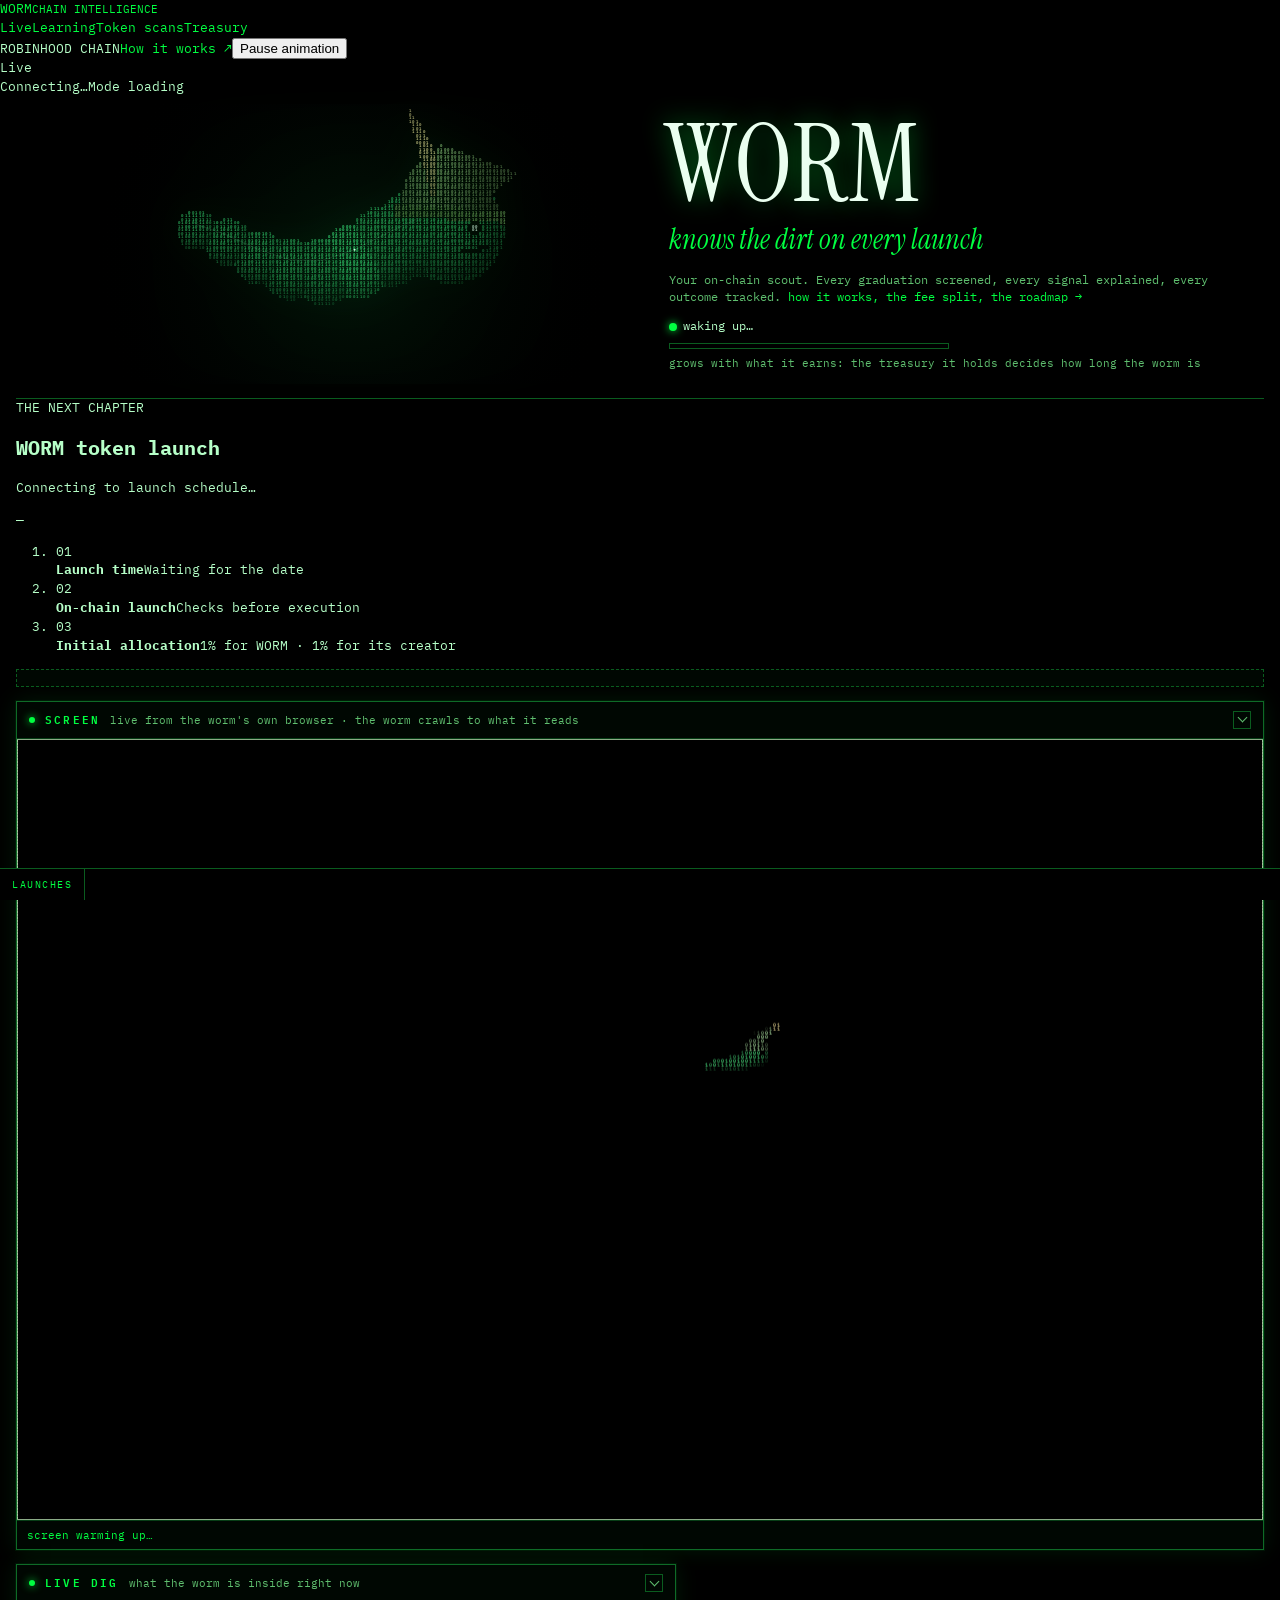
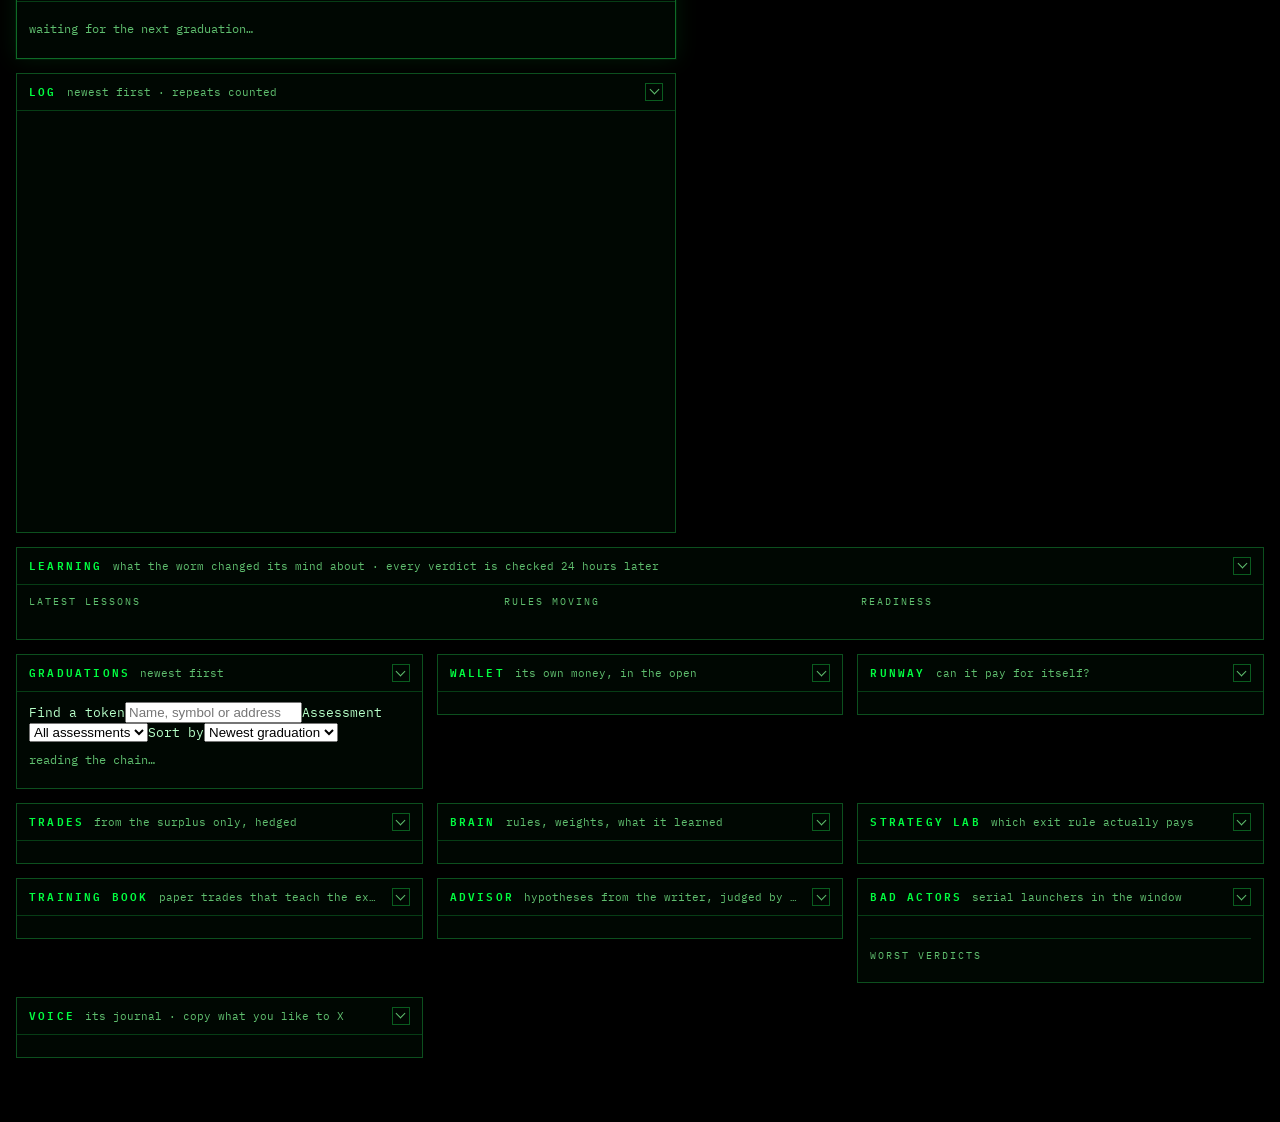
==== web/index.html @ 8608c2e1 "Show what the fees became on the Live page; the launch card moves to Treasury Once the token is laun" ====
<!doctype html>
<html lang="en">
<head>
<meta charset="utf-8">
<meta name="viewport" content="width=device-width,initial-scale=1">
<title>Worm</title>
<link rel="icon" href="/logo.png">
<link rel="preconnect" href="https://fonts.googleapis.com"><link rel="preconnect" href="https://fonts.gstatic.com" crossorigin>
<link rel="stylesheet" href="https://fonts.googleapis.com/css2?family=Instrument+Serif:ital@0;1&family=IBM+Plex+Mono:wght@400;500;600&display=swap">
<style>
:root{--g:#00ff41;--g2:#00b32d;--g3:#0a5c1f;--g4:#063d15;--bg:#000;--dim:#5fbf6f;--bad:#ff5252;--txt:#b6ffc8;--white:#e9ffee;--line:#0c4f1e;--panel:rgba(0,9,3,.82);--zebra:rgba(0,255,65,.035);--hover:rgba(0,255,65,.07);--gap:14px;--bar-h:38px}
*{box-sizing:border-box}
html{scroll-behavior:smooth}
html,body{margin:0;background:var(--bg);color:var(--txt);font:13px/1.45 "IBM Plex Mono",ui-monospace,"JetBrains Mono",Menlo,Consolas,monospace;font-variant-numeric:tabular-nums}
a{color:var(--g);text-decoration:none}a:hover{text-decoration:underline}
:focus-visible{outline:1px solid var(--g);outline-offset:2px}
[hidden]{display:none!important}
#rain{position:fixed;inset:0;z-index:0;opacity:.2;pointer-events:none}
.wrap{position:relative;z-index:1;max-width:1400px;margin:0 auto;padding:8px 16px 64px}

/* ---- masthead: the worm and the title side by side, the head points at the name ---- */
.mast{display:grid;grid-template-columns:minmax(0,1.05fr) minmax(0,1fr);gap:0 28px;align-items:center;padding:0 0 14px;border-bottom:1px solid var(--g3)}
.hero{position:relative;min-width:0}
#hood{display:block;margin:0 auto;max-width:100%;cursor:crosshair;filter:drop-shadow(0 0 16px rgba(0,255,65,.22))}
.title{min-width:0;padding:8px 0}
h1{font-family:"Instrument Serif",Georgia,"Times New Roman",serif;font-weight:400;font-size:clamp(56px,8.4vw,122px);line-height:.9;margin:0 0 6px -4px;letter-spacing:.01em;color:#eafff0;text-shadow:0 0 26px rgba(0,255,65,.45),0 0 2px #000}
.tag{font-family:"Instrument Serif",Georgia,serif;font-style:italic;font-size:clamp(20px,2.2vw,28px);color:var(--g);margin:0 0 10px}
.sub{color:var(--dim);max-width:560px;font-size:12px}
.stage{margin-top:12px;font-size:12px;color:var(--txt)}
.stage b{color:var(--g)}
.bar{height:6px;border:1px solid var(--g3);width:280px;max-width:100%;margin:8px 0 0;background:#000}
.bar i{display:block;height:100%;background:var(--g);box-shadow:0 0 8px var(--g);transition:width 1s}
#grow{margin-top:6px}
.live{display:inline-block;width:8px;height:8px;border-radius:50%;background:var(--g);box-shadow:0 0 8px var(--g);margin-right:6px;animation:blink 1.6s infinite;vertical-align:middle}
@keyframes blink{50%{opacity:.25}}
@media(max-width:999px){.mast{grid-template-columns:1fr;text-align:center}.title{margin-top:-26px;position:relative;padding-top:0}h1{margin-left:0}.sub,.bar{margin-left:auto;margin-right:auto}}

/* ---- sticky status bar, shown once the masthead has scrolled away ---- */
.sbar{position:fixed;top:0;left:0;right:0;z-index:6;height:var(--bar-h);display:flex;align-items:center;gap:0 18px;padding:0 16px;background:rgba(0,4,1,.9);border-bottom:1px solid var(--g3);backdrop-filter:blur(8px);-webkit-backdrop-filter:blur(8px);font-size:11px;color:var(--dim);transform:translateY(-100%);transition:transform .28s ease;white-space:nowrap;overflow:hidden}
.sbar.on{transform:none}
.sbar .brand{font-family:"Instrument Serif",Georgia,serif;font-size:19px;color:#eafff0;text-shadow:0 0 12px rgba(0,255,65,.5);letter-spacing:.02em;margin-right:2px;line-height:1}
.sbar .brand:hover{text-decoration:none;color:var(--g)}
.sbar .it{display:inline-flex;align-items:baseline;gap:6px}
.sbar .it span{color:var(--white)}
.sbar .it .l{color:var(--dim);font-size:10px;letter-spacing:.12em;text-transform:uppercase}
.sbar .mode{border:1px solid var(--bad);color:var(--bad);padding:1px 7px;letter-spacing:.15em;font-size:10px}
.sbar .mode.on{border-color:var(--g);color:var(--g);box-shadow:0 0 8px rgba(0,255,65,.4)}
.sbar #sb-dig{color:var(--g);border:1px solid var(--g);padding:1px 8px;animation:blink 1.2s infinite;box-shadow:0 0 10px rgba(0,255,65,.35)}
.sbar nav{margin-left:auto;display:flex;gap:14px}
.sbar nav a{color:var(--dim);font-size:10px;letter-spacing:.14em;text-transform:uppercase}
.sbar nav a:hover{color:var(--g);text-decoration:none}
@media(max-width:1100px){.sbar nav{display:none}}
@media(max-width:600px){.sbar{gap:0 10px;padding:0 10px}.sbar .it.blk,.sbar .it .l{display:none}.sbar .brand{font-size:16px}}

/* ---- headline numbers: the brain at native scale, plain cards under 600px ---- */
.synapse{margin:8px auto 0;max-width:1000px}.synapse svg{width:100%;height:auto;display:block}
.stats{display:grid;grid-template-columns:repeat(3,minmax(0,1fr));gap:8px;margin:12px 0}
.stat{border:1px solid var(--g3);padding:8px 10px;background:rgba(0,20,6,.65);min-width:0}
.stat b{display:block;font-size:20px;color:var(--g)}
.stat span{color:var(--dim);font-size:9.5px;text-transform:uppercase;letter-spacing:.08em}
.stat small{display:block;color:var(--dim);font-size:10px;margin-top:3px}
.stat.wide{grid-column:span 2}
@media(max-width:599px){.synapse{display:none}}@media(min-width:600px){.stats{display:none}}
.rbar{height:6px;border:1px solid var(--g3);margin-top:6px;background:#000;display:block}.rbar i{display:block;height:100%;background:var(--g2)}
.rbar.big{height:10px;margin:0 0 8px}
.rp{display:grid;grid-template-columns:minmax(110px,140px) 1fr 34px;gap:2px 8px;align-items:center;margin:8px 0 0;font-size:12px}.rp .rbar{margin-top:0}.rp .r{text-align:right;color:var(--g)}.rp .lbl{color:var(--white);white-space:nowrap;overflow:hidden;text-overflow:ellipsis}

/* ---- disclosure: two short columns, one strip ---- */
.disc{display:grid;grid-template-columns:1fr 1fr;gap:6px 28px;margin-top:10px;padding:8px 12px;border:1px dashed var(--g3);color:var(--dim);font-size:11px;line-height:1.4;background:rgba(0,10,3,.75)}
.disc b{color:var(--g);letter-spacing:.1em;text-transform:uppercase;font-size:10px;margin-right:4px}
@media(max-width:800px){.disc{grid-template-columns:1fr}}

/* ---- panel chrome: one header, one body, collapsible ---- */
.panel{border:1px solid var(--line);background:var(--panel);min-width:0;scroll-margin-top:calc(var(--bar-h) + 8px);transition:border-color .2s}
.panel:hover{border-color:#127a2e}
.panel>h2{font-size:11px;letter-spacing:.2em;text-transform:uppercase;color:var(--g);margin:0;padding:9px 12px;border-bottom:1px solid var(--g4);display:flex;align-items:baseline;gap:10px;cursor:pointer;user-select:none;font-weight:600}
.panel>h2 .ttl{flex:none}
.panel>h2 small{color:var(--dim);letter-spacing:0;text-transform:none;font-weight:400;font-size:11px;flex:1 1 auto;min-width:0;overflow:hidden;text-overflow:ellipsis;white-space:nowrap}
.panel>h2 .sum{display:none;color:var(--txt);letter-spacing:0;text-transform:none;font-weight:400;font-size:11px;overflow:hidden;text-overflow:ellipsis;white-space:nowrap;flex:1 1 auto;min-width:0;text-align:right}
.tog{flex:none;width:18px;height:18px;border:1px solid var(--g3);background:transparent;color:var(--dim);font:inherit;cursor:pointer;padding:0;display:inline-grid;place-items:center;align-self:center;margin-left:auto}
.tog::before{content:"";width:6px;height:6px;border-right:1px solid currentColor;border-bottom:1px solid currentColor;transform:translateY(-2px) rotate(45deg);transition:transform .2s}
.panel.collapsed .tog::before{transform:translateY(1px) rotate(-135deg)}
.panel>h2:hover .tog,.panel>h2:hover{color:var(--g)}.panel>h2:hover .tog{border-color:var(--g)}
.panel .body{padding:10px 12px 12px;overflow-x:auto;overflow-y:hidden;scrollbar-width:thin;scrollbar-color:var(--g3) #000}
.panel.collapsed .body{display:none}
.panel.collapsed>h2{border-bottom:0}
.panel.collapsed>h2 small{display:none}
.panel.collapsed>h2 .sum{display:block}
.panel.hot{border-color:#0e6b27;box-shadow:0 0 0 1px rgba(0,255,65,.06),0 0 22px rgba(0,255,65,.10);animation:livepulse 3.2s ease-in-out infinite}
@keyframes livepulse{50%{box-shadow:0 0 0 1px rgba(0,255,65,.12),0 0 30px rgba(0,255,65,.18)}}
.panel.hot>h2::before{content:"";width:6px;height:6px;border-radius:50%;background:var(--g);box-shadow:0 0 8px var(--g);animation:blink 1.6s infinite;align-self:center;flex:none}
.panel.screenp .body{padding:0}
.eyebrow{font-size:10px;letter-spacing:.2em;text-transform:uppercase;color:var(--dim);margin:12px 0 6px;font-weight:400;border-top:1px solid var(--g4);padding-top:10px}
.meta{color:var(--dim);font-size:11px;line-height:1.5}
.empty{color:var(--dim);padding:8px 0;font-size:12px}
.pos{color:var(--g)}.neg{color:var(--bad)}

/* ---- live band: the screen next to the dig and the log ---- */
.liverow{display:grid;grid-template-columns:minmax(0,1.15fr) minmax(0,1fr);grid-template-rows:auto auto minmax(280px,460px);grid-template-areas:"screen screen" "dig feed" "log voice";gap:var(--gap);margin-top:var(--gap)}
.liverow>[data-panel=feed]{grid-area:feed;min-height:0}.liverow>[data-panel=feed] #feed{max-height:560px;overflow:auto}
.liverow>[data-panel=voice]{grid-area:voice;min-height:0;display:flex;flex-direction:column}.liverow>[data-panel=voice] .body{flex:1 1 0px;min-height:0;overflow:auto}
.screenp{grid-area:screen}.digp{grid-area:dig}.logp{grid-area:log}
.panel.digp{display:flex;flex-direction:column}.panel.digp .body,#dig{flex:1 1 auto;display:flex;flex-direction:column;min-height:0}#dig>*{flex:none}#dig>#vision{flex:1 1 170px}
.panel.logp{min-height:0;display:flex;flex-direction:column}
.panel.logp .body{flex:1 1 0px;min-height:0;overflow:auto}
.panel.logp.collapsed{min-height:auto}
@media(max-width:1279px){.liverow{grid-template-columns:minmax(0,1fr) minmax(0,1fr);grid-template-areas:"screen screen" "dig feed" "log voice"}}
@media(max-width:899px){.liverow{grid-template-columns:1fr;grid-template-rows:auto;grid-template-areas:"screen" "dig" "feed" "log" "voice"}.panel.logp .body{max-height:320px}}
.screen{position:relative;background:#000;aspect-ratio:1100/690;overflow:hidden}
.screen img{width:100%;height:100%;object-fit:cover;display:block;filter:grayscale(.35) sepia(.5) hue-rotate(65deg) saturate(1.5) brightness(.9)}
.screen img[src=""]{display:none}
.screen::after{content:"";position:absolute;inset:0;z-index:1;pointer-events:none;background:repeating-linear-gradient(0deg,rgba(0,0,0,.16) 0 1px,transparent 1px 3px)}
#eye{position:absolute;inset:0;width:100%;height:100%;pointer-events:none;z-index:2}
.shot{flex:none;display:flex;align-items:center;min-height:28px;padding:4px 10px;color:var(--g);font-size:11px;border-top:1px solid var(--g4);white-space:nowrap;overflow:hidden;text-overflow:ellipsis;line-height:20px}
.panel.screenp{display:flex;flex-direction:column}.panel.screenp .body{flex:1 1 auto;display:flex;flex-direction:column;overflow:hidden}.screen{flex:none}
.digtitle{font-size:15px;color:var(--white);margin-bottom:6px}
.digtitle b{color:var(--white);font-weight:600}
.digtitle .sym{color:var(--g)}
ol.steps{list-style:none;margin:0 0 8px;padding:0;display:grid;grid-template-columns:repeat(auto-fit,minmax(190px,1fr));gap:4px 14px;font-size:12px}
ol.steps li{color:var(--dim)}
ol.steps li .dot{display:inline-block;width:8px;height:8px;border:1px solid var(--g3);margin-right:6px;vertical-align:middle}
ol.steps li.done{color:var(--txt)}ol.steps li.done .dot{background:var(--g);border-color:var(--g);box-shadow:0 0 6px var(--g)}
ol.steps li.now{color:var(--g)}ol.steps li.now .dot{border-color:var(--g);animation:blink .8s infinite}
#vision{width:100%;height:auto;min-height:170px;display:block;border:1px solid var(--g4);background:rgba(0,0,0,.5)}

/* ---- log: aligned kind column, duplicates counted ---- */
.log{list-style:none;margin:0;padding:0;font-size:12px}
.log li{display:grid;grid-template-columns:76px minmax(0,1fr) auto;gap:8px;padding:4px 0;border-bottom:1px solid var(--g4);align-items:baseline}
.log li:last-child{border-bottom:0}
.log .k{color:var(--dim);font-size:9.5px;text-transform:uppercase;letter-spacing:.1em;overflow:hidden;text-overflow:ellipsis;white-space:nowrap}
.log .k.lesson{color:var(--g)}.log .k.error{color:var(--bad)}.log .k.graduation{color:var(--white)}.log .k.paper{color:#8fe0a0}
.log .x{color:var(--g);border:1px solid var(--g3);padding:0 4px;font-size:10px;margin-left:4px;white-space:nowrap}
.log .t{color:var(--dim);font-size:10.5px;white-space:nowrap}

/* ---- learning band ---- */
.learn-grid{display:grid;grid-template-columns:1.35fr 1fr 1.15fr;gap:18px}
@media(max-width:1100px){.learn-grid{grid-template-columns:1fr 1fr}.learn-grid>div:first-child{grid-column:1/-1}}
@media(max-width:700px){.learn-grid{grid-template-columns:1fr}}
.learn h3{font-size:10px;letter-spacing:.2em;text-transform:uppercase;color:var(--dim);margin:0 0 8px;font-weight:400}
.lesson{border-left:2px solid var(--g4);padding:2px 8px;margin-bottom:7px;font-size:12px;color:var(--txt)}
.lesson .o{font-weight:600}.lesson .o.bad{color:var(--bad)}.lesson .o.good{color:var(--g)}
.lesson b{color:var(--white)}

/* ---- masonry grid: the placer fills .col children, shortest column first ---- */
#grid{display:grid;grid-template-columns:repeat(3,minmax(0,1fr));gap:var(--gap);margin-top:var(--gap);align-items:start}
#grid .col{display:flex;flex-direction:column;gap:var(--gap);min-width:0}
@media(max-width:1279px){#grid{grid-template-columns:repeat(2,minmax(0,1fr))}}
@media(max-width:899px){#grid{grid-template-columns:1fr}}

/* ---- feed cards ---- */
#feed{max-height:640px;overflow-y:auto;padding-right:6px;scrollbar-width:thin;scrollbar-color:var(--g3) #000}
#feed::-webkit-scrollbar,.panel .body::-webkit-scrollbar{width:8px;height:8px}#feed::-webkit-scrollbar-track,.panel .body::-webkit-scrollbar-track{background:#000}#feed::-webkit-scrollbar-thumb,.panel .body::-webkit-scrollbar-thumb{background:var(--g3);border:1px solid var(--g4)}#feed::-webkit-scrollbar-thumb:hover{background:var(--g2)}
.card{border:1px solid var(--g4);border-left-width:3px;padding:8px 10px;margin-bottom:8px;background:rgba(0,12,3,.88);display:grid;grid-template-columns:56px 1fr;gap:10px;cursor:pointer;transition:border-color .15s,background .15s}
.card:hover{border-color:var(--g3);border-left-color:inherit;background:rgba(0,18,5,.92)}
.card.v-avoid{border-left-color:rgba(255,82,82,.75)}.card.v-healthy{border-left-color:var(--g)}.card.v-mixed{border-left-color:var(--g2)}
.card.compact{grid-template-columns:44px 1fr}
.card.new{animation:flash 2s ease-out}
@keyframes flash{from{box-shadow:0 0 0 2px var(--g),0 0 28px var(--g)}to{box-shadow:none}}
.logo{width:26px;height:26px;object-fit:cover;border:1px solid var(--g4);vertical-align:middle;margin-right:6px;filter:grayscale(.4) sepia(1) hue-rotate(70deg) saturate(2.2)}
.badge{display:flex;flex-direction:column;align-items:center;justify-content:center;border:1px solid var(--g2);height:56px}
.badge b{font-size:22px;line-height:1}
.badge small{font-size:7.5px;letter-spacing:.06em;text-transform:uppercase;text-align:center;margin-top:3px}
.card.compact .badge{height:44px}.card.compact .badge b{font-size:18px}
.healthy{background:var(--g);color:#000;border-color:var(--g);box-shadow:0 0 12px rgba(0,255,65,.5)}
.mixed{color:var(--g);border-color:var(--g2)}
.avoid{color:var(--bad);border-color:var(--bad)}
.name{font-size:14px;color:var(--white)}
.name .sym{color:var(--g)}
.card .more{color:var(--dim);font-size:11px;margin-left:8px;white-space:nowrap}
.card:hover .more{color:var(--g)}
ul.reasons{margin:6px 0 0;padding-left:16px;font-size:12px}
ul.reasons li.neg{color:#ffb0b0}
ul.reasons li.pos{color:var(--g)}

/* ---- chips and badges: one treatment ---- */
.chips{display:flex;flex-wrap:wrap;gap:4px 5px;margin:6px 0 0}
.chip,.tagc,.badge-inline,.demo{display:inline-block;border:1px solid var(--g4);padding:0 6px;font-size:10.5px;line-height:18px;color:var(--txt);background:rgba(0,0,0,.35);vertical-align:middle;white-space:nowrap}
.chip.warn{border-color:rgba(255,82,82,.7);color:var(--bad)}
.chip.good{border-color:var(--g2);color:var(--g)}
.tagc{margin-left:6px;font-size:10px}.tagc.pos{border-color:var(--g2);color:var(--g)}.tagc.neg{border-color:var(--bad);color:var(--bad)}
.badge-inline{margin-left:6px;font-size:11px;font-weight:600}
.demo{border-color:var(--bad);color:var(--bad);letter-spacing:.15em;margin-right:6px;font-size:10px}

/* ---- tables: dense, zebra, tabular numbers, scroll inside the panel ---- */
table{width:100%;border-collapse:collapse;font-size:12px}
td,th{padding:4px 7px;border-bottom:1px solid var(--g4);text-align:left;vertical-align:top}
th{color:var(--dim);font-weight:400;font-size:10px;text-transform:uppercase;letter-spacing:.08em;white-space:nowrap}
td.r,th.r{text-align:right;white-space:nowrap}
tr:nth-child(even) td{background:var(--zebra)}
tr:hover td{background:var(--hover)}
td:first-child,th:first-child{padding-left:4px}td:last-child,th:last-child{padding-right:4px}
tr:last-child td{border-bottom:0}
td.dim,tr.pending td{color:var(--dim)}
tr.failed td{color:var(--bad)}
.wt{display:inline-block;width:56px;height:6px;border:1px solid var(--g4);vertical-align:middle;margin-right:6px}
.wt i{display:block;height:100%;background:var(--g2)}
.worst{display:grid;grid-template-columns:auto minmax(0,1fr);gap:1px 8px;margin-bottom:7px;align-items:baseline}
.worst .meta{grid-column:2;display:-webkit-box;-webkit-line-clamp:2;-webkit-box-orient:vertical;overflow:hidden}

/* ---- wallet, voice ---- */
.addr{font-size:11px;word-break:break-all;color:var(--white)}
.post{border:1px solid var(--g4);border-left:2px solid var(--g3);padding:8px 10px;margin-bottom:8px;background:rgba(0,0,0,.4);font-size:12.5px;color:var(--white);white-space:pre-wrap}
.post .meta{display:block;margin-top:6px}
.copy{float:right;margin:0 0 4px 8px;border:1px solid var(--g3);color:var(--g);background:#000;font:inherit;font-size:10.5px;padding:1px 8px;cursor:pointer}
.copy:hover{background:var(--g4)}

/* ---- ticker ---- */
.ticker{position:fixed;left:0;right:0;bottom:0;z-index:2;background:#000;border-top:1px solid var(--g3);height:32px;overflow:hidden;white-space:nowrap}
.ticker .lbl{position:absolute;left:0;top:0;bottom:0;padding:0 12px;line-height:32px;background:#000;color:var(--g);z-index:1;letter-spacing:.15em;font-size:10px;border-right:1px solid var(--g3)}
.ticker .run{position:absolute;left:110px;top:0;line-height:32px;color:var(--dim);animation:run 60s linear infinite;font-size:12px}
@keyframes run{from{transform:translateX(100vw)}to{transform:translateX(-100%)}}
.ticker .run b{color:var(--g)}

/* ---- small screens ---- */
@media(max-width:600px){.wrap{padding:6px 10px 60px}.panel>h2{padding:8px 10px}.panel .body{padding:8px 10px 10px}.card.compact{grid-template-columns:40px 1fr}.log li{grid-template-columns:64px minmax(0,1fr) auto}#feed{max-height:560px}.rp{grid-template-columns:minmax(90px,120px) 1fr 30px}}
@media(prefers-reduced-motion:reduce){.ticker .run{animation:none;transform:none}.panel.hot,.live,.sbar #sb-dig,ol.steps li.now .dot{animation:none}html{scroll-behavior:auto}}
</style>
<link rel="stylesheet" href="/design.css">
</head>
<body data-view="overview">
<aside class="rail"><a class="rail-brand" href="#overview"><span>WORM</span><small>CHAIN INTELLIGENCE</small></a><nav aria-label="Main navigation">
<a href="#overview" data-view="overview">Live</a><a href="#learning" data-view="learning">Learning</a><a href="#scans" data-view="scans">Token scans</a><a href="#treasury" data-view="treasury">Treasury</a></nav><div class="rail-bottom"><span>ROBINHOOD CHAIN</span><a href="/docs">How it works ↗</a><button id="motion" type="button" aria-pressed="false">Pause animation</button></div></aside>
<div class="topline"><span id="view-title">Live</span><div><span id="freshness" role="status">Connecting…</span><span id="mode-label">Mode loading</span></div></div>
<canvas id="rain"></canvas>
<div class="sbar" id="sbar"><a class="brand" href="#top">WORM</a><span class="live"></span>
  <span class="it"><span class="l">stage</span><span id="sb-stage">…</span></span>
  <span class="it"><span class="l">treasury</span><span id="sb-usd">…</span></span>
  <span class="it"><span class="l">readiness</span><span id="sb-ready">…</span></span>
  <span class="it blk"><span class="l">block</span><span id="sb-block">…</span></span>
  <span class="mode" id="sb-mode">DEMO</span>
  <span id="sb-dig" hidden></span>
  <nav><a href="#liveband">live</a><a href="#learning">learning</a><a href="#grid">panels</a><a href="/docs">docs</a></nav>
</div>
<div class="wrap">
  <header class="mast" id="top">
    <section class="hero"><canvas id="hood" width="900" height="380" role="img" aria-label="Interactive binary worm wearing its Robin Hood hat"></canvas></section>
    <div class="title">
      <h1>WORM</h1>
      <div class="tag">knows the dirt on every launch</div>
      <div class="sub">Your on-chain scout. Every graduation screened, every signal explained, every outcome tracked. <a href="/docs">how it works, the fee split, the roadmap →</a></div>
      <div class="stage" id="stage"><span class="live"></span>waking up…</div>
      <div class="bar"><i id="stagebar" style="width:0%"></i></div>
      <div class="meta" id="grow">grows with what it earns: the treasury it holds decides how long the worm is</div>
    </div>
  </header>

  <section class="story" id="story" aria-labelledby="story-title" hidden></section>
  <section class="launch-clock" id="launch-clock" aria-labelledby="launch-clock-title">
    <div class="launch-clock-copy"><span class="launch-clock-eyebrow">THE NEXT CHAPTER</span>
      <h2 id="launch-clock-title">WORM token launch</h2><p id="launch-clock-note">Connecting to launch schedule…</p></div>
    <div class="launch-clock-time"><div id="launch-clock-digits" aria-label="Time until token launch">—</div>
      <time id="launch-clock-date"></time><a id="launch-clock-token" hidden target="_blank" rel="noopener noreferrer">View token ↗</a></div>
    <ol class="launch-steps" aria-label="Launch progress">
      <li data-launch-step="time"><span class="launch-step-number">01</span><div><strong>Launch time</strong><span class="launch-step-detail">Waiting for the date</span></div></li>
      <li data-launch-step="chain"><span class="launch-step-number">02</span><div><strong>On-chain launch</strong><span class="launch-step-detail">Checks before execution</span></div></li>
      <li data-launch-step="allocation"><span class="launch-step-number">03</span><div><strong>Initial allocation</strong><span class="launch-step-detail">1% for WORM · 1% for its creator</span></div></li>
    </ol>
  </section>
  <div class="synapse" id="synapse"></div>
  <div class="stats" id="stats"></div><div id="overview-metrics"></div>
  <div class="disc" id="disc"></div>

  <div class="liverow" id="liveband">
    <div class="panel hot screenp" data-panel="screen"><h2><span class="ttl">screen</span><small>live from the worm's own browser · the worm crawls to what it reads</small><span class="pstate" id="screen-state" hidden></span><span class="sum"></span><button class="tog" type="button" aria-expanded="true" aria-label="collapse screen"></button></h2>
      <div class="body"><div class="screen"><img id="screenimg" alt=""><canvas id="eye"></canvas></div><div class="shot" id="screennote">screen warming up…</div></div></div>
    <div class="panel hot digp" data-panel="dig"><h2><span class="ttl">live dig</span><small id="dig-sub">what the worm is inside right now</small><span class="sum"></span><button class="tog" type="button" aria-expanded="true" aria-label="collapse live dig"></button></h2>
        <div class="body"><div id="dig"><div class="empty">waiting for the next graduation…</div></div></div></div>
    <div class="panel logp" data-panel="log"><h2><span class="ttl">log</span><small>newest first · repeats counted</small><span class="sum"></span><button class="tog" type="button" aria-expanded="true" aria-label="collapse log"></button></h2>
        <div class="body"><ul class="log" id="log"></ul></div></div>
  </div>

  <section class="panel learn" data-panel="learning" id="learning" style="margin-top:var(--gap)"><h2><span class="ttl">learning</span><small>what the worm changed its mind about · every verdict is checked 24 hours later</small><span class="sum"></span><button class="tog" type="button" aria-expanded="true" aria-label="collapse learning"></button></h2>
    <div class="body"><div class="learn-grid"><div><h3>latest lessons</h3><div id="lessons"></div></div><div><h3>rules moving</h3><div id="moving"></div></div><div><h3>readiness</h3><div id="ready"></div></div></div>
    <div class="meta" id="learnmeta" style="margin-top:10px"></div></div></section>

  <div id="grid">
    <div class="panel" data-panel="feed"><h2><span class="ttl">graduations</span><small>newest first <span id="feedinfo"></span></small><span class="sum"></span><button class="tog" type="button" aria-expanded="true" aria-label="collapse graduations"></button></h2><div class="body"><div class="scan-controls"><label>Find a token<input id="token-search" type="search" placeholder="Name, symbol or address" autocomplete="off"></label><label>Assessment<select id="verdict-filter"><option value="all">All assessments</option><option value="looks healthy">Looks healthy</option><option value="mixed">Mixed signals</option><option value="avoid">Avoid</option><option value="partial">Incomplete data</option></select></label><label>Sort by<select id="scan-sort"><option value="newest">Newest graduation</option><option value="score">Highest score</option><option value="risk">Lowest score</option></select></label></div><div id="scan-count" class="meta" aria-live="polite"></div><div id="feed"><div class="empty">reading the chain…</div></div></div></div>
    <div class="panel" data-panel="wallet"><h2><span class="ttl">wallet</span><small>its own money, in the open</small><span class="sum"></span><button class="tog" type="button" aria-expanded="true" aria-label="collapse wallet"></button></h2><div class="body"><div id="wallet"></div></div></div>
    <div class="panel" data-panel="runway"><h2><span class="ttl">runway</span><small>can it pay for itself?</small><span class="sum"></span><button class="tog" type="button" aria-expanded="true" aria-label="collapse runway"></button></h2><div class="body"><div id="runway"></div></div></div>
    <div class="panel" data-panel="trades"><h2><span class="ttl">trades</span><small>from the surplus only, hedged</small><span class="sum"></span><button class="tog" type="button" aria-expanded="true" aria-label="collapse trades"></button></h2><div class="body"><div id="trades"></div></div></div>
    <div class="panel" data-panel="brain"><h2><span class="ttl">brain</span><small>rules, weights, what it learned</small><span class="sum"></span><button class="tog" type="button" aria-expanded="true" aria-label="collapse brain"></button></h2><div class="body"><div id="brain"></div></div></div>
    <div class="panel" data-panel="lab"><h2><span class="ttl">strategy lab</span><small>which exit rule actually pays</small><span class="sum"></span><button class="tog" type="button" aria-expanded="true" aria-label="collapse strategy lab"></button></h2><div class="body"><div id="lab"></div></div></div>
    <div class="panel" data-panel="paper"><h2><span class="ttl">training book</span><small>paper trades that teach the exit rules · no real money</small><span class="sum"></span><button class="tog" type="button" aria-expanded="true" aria-label="collapse training book"></button></h2><div class="body"><div id="paper"></div></div></div>
    <div class="panel" data-panel="advisor"><h2><span class="ttl">advisor</span><small>hypotheses from the writer, judged by the records</small><span class="sum"></span><button class="tog" type="button" aria-expanded="true" aria-label="collapse advisor"></button></h2><div class="body"><div id="advisor"></div></div></div>
    <div class="panel" data-panel="bad"><h2><span class="ttl">bad actors</span><small>serial launchers in the window</small><span class="sum"></span><button class="tog" type="button" aria-expanded="true" aria-label="collapse bad actors"></button></h2><div class="body"><div id="serial"></div><h3 class="eyebrow">worst verdicts</h3><div id="worst"></div></div></div>
    <div class="panel" data-panel="voice"><h2><span class="ttl">voice</span><small>its journal · copy what you like to X</small><span class="sum"></span><button class="tog" type="button" aria-expanded="true" aria-label="collapse voice"></button></h2><div class="body"><div id="voice"></div></div></div>
  </div>
</div>
<div class="ticker"><span class="lbl">LAUNCHES</span><div class="run" id="ticker"></div></div>
<script>
const $=s=>document.querySelector(s);
const esc=s=>String(s??'').replace(/[&<>"']/g,c=>({'&':'&amp;','<':'&lt;','>':'&gt;','"':'&quot;',"'":'&#39;'}[c]));
const num=v=>{const n=typeof v==='number'?v:(typeof v==='string'&&v.trim()!==''?Number(v):NaN);return Number.isFinite(n)?n:'…'};
const ago=ts=>{if(!ts)return'';const d=Math.max(0,Math.floor(Date.now()/1000-ts));if(d<60)return d+'s ago';if(d<3600)return Math.floor(d/60)+'m ago';if(d<86400)return Math.floor(d/3600)+'h '+Math.floor(d%3600/60)+'m ago';return Math.floor(d/86400)+'d ago'};
const usd=v=>v==null?null:(v>=1e6?'$'+(v/1e6).toFixed(2)+'M':v>=1e3?'$'+(v/1e3).toFixed(1)+'K':'$'+Number(v).toFixed(v<1?6:2));
const short=a=>a?esc(a.slice(0,6)+'…'+a.slice(-4)):'';
const pct=v=>v==null?'':(v>0?'+':'')+Math.round(v)+'%';
function xurl(h){h=(h||'').trim().replace(/^https?:\/\/(www\.)?(x|twitter)\.com\//i,'').replace(/^@/,'').split(/[\/?]/)[0];return /^[A-Za-z0-9_]{1,15}$/.test(h)?'https://x.com/'+h:null}
function tgurl(h){h=(h||'').trim().replace(/^https?:\/\/t\.me\//i,'').replace(/^@/,'').split(/[?]/)[0];return /^[A-Za-z0-9_+\-\/]{3,80}$/.test(h)?'https://t.me/'+h:null}
const badLogos=new Set();
function logo(u){u=(u||'').trim();if(badLogos.has(u))return null;let m=u.match(/^ipfs:\/\/(?:ipfs\/)?([A-Za-z0-9]{40,100}(?:\/[A-Za-z0-9._-]{1,80})?)$/i)||u.match(/^https?:\/\/[^\/]+\/ipfs\/([A-Za-z0-9]{40,100}(?:\/[A-Za-z0-9._-]{1,80})?)$/i);if(m)return '/ipfs/'+m[1];return /^https:\/\/[^\s"'<>]+$/i.test(u)?u:null}
function weburl(u){u=(u||'').trim();return /^https?:\/\/[^\s"'<>]+$/i.test(u)?u:null}

/* ---------- matrix rain ---------- */
const rain=$('#rain'),rc=rain.getContext('2d');let drops=[];
function sizeRain(){rain.width=innerWidth;rain.height=innerHeight;drops=Array.from({length:Math.floor(innerWidth/14)},()=>Math.random()*-60)}
addEventListener('resize',sizeRain);sizeRain();
setInterval(()=>{if(window.motionPaused)return;rc.fillStyle='rgba(0,0,0,0.14)';rc.fillRect(0,0,rain.width,rain.height);rc.font='12px ui-monospace,Menlo,monospace';
  for(let i=0;i<drops.length;i++){const y=drops[i];rc.fillStyle=Math.random()<.07?'#b6ffb6':'#00b32d';rc.fillText(Math.random()<.5?'0':'1',i*14,y*14);
    drops[i]=(y*14>rain.height&&Math.random()>.97)?0:y+1}},75);

/* ---------- the worm: a cloud of 0 and 1 with depth. It wriggles, scatters around the mouse, and gets longer as it earns. ---------- */
const cv=$('#hood'),cx=cv.getContext('2d');
let hood={stage:0,cols:0,rows:0,cell:5,t:0,mouse:null,digits:null,mode:'idle',streaks:[]};
function sizeWorm(){const w=Math.min(980,(document.querySelector('.hero').clientWidth||590)-8);hood.cell=w>450?3.5:3;hood.cols=Math.floor(w/hood.cell);hood.rows=Math.floor(hood.cols*.46);const W=hood.cols*hood.cell,H=hood.rows*hood.cell,dpr=Math.min(window.devicePixelRatio||1,2);cv.width=Math.round(W*dpr);cv.height=Math.round(H*dpr);cv.style.width=W+'px';cv.style.height=H+'px';cx.setTransform(dpr,0,0,dpr,0,0);hood.digits=new Uint8Array(hood.cols*hood.rows);for(let i=0;i<hood.digits.length;i++)hood.digits[i]=Math.random()<.5?0:1;drawHood(true)}
function buildHood(stage){hood.stage=stage}
cv.addEventListener('mousemove',e=>{const r=cv.getBoundingClientRect();hood.mouse=[(e.clientX-r.left)*(hood.cols*hood.cell)/r.width,(e.clientY-r.top)*(hood.rows*hood.cell)/r.height]});
cv.addEventListener('mouseleave',()=>hood.mouse=null);cv.addEventListener('pointermove',e=>{const r=cv.getBoundingClientRect();hood.mouse=[(e.clientX-r.left)*(hood.cols*hood.cell)/r.width,(e.clientY-r.top)*(hood.rows*hood.cell)/r.height];if(window.motionPaused)drawHood(true)});cv.addEventListener('pointerleave',()=>hood.mouse=null);
function layout(){const {cols,rows,cell,stage,t}=hood,W=cols*cell,H=rows*cell,n=9+stage*2,R=H*0.19,sp=R*0.60;
  const need=sp*(n-1)+R*2.8,sc=Math.min(1,(W-30)/need),r0=R*sc,s0=sp*sc;
  const hx=W/2+(s0*(n-1))/2-r0*0.1,ymid=H*0.52,amp=H*0.08*sc,segs=[];
  for(let i=0;i<n;i++){const x=hx-i*s0,y=ymid+amp*Math.sin(i*0.72-t*2.0)+(i?0:amp*0.15),r=r0*(i===0?1:0.90-0.52*(i/(n-1)));segs.push({x,y,r})}
  return {segs,r0}}
function drawHood(force=false){if(window.motionPaused&&!force)return;const {cols,rows,cell,digits}=hood;if(!cols)return;if(!window.motionPaused)hood.t+=hood.mode==='dig'?.043:.018;
 const W=cols*cell,H=rows*cell,{segs,r0}=layout(),hd=segs[0],hx=hd.x,hy=hd.y,m=hood.mouse;
 cx.clearRect(0,0,W,H);
 const glow=cx.createRadialGradient(W*.54,H*.57,5,W*.54,H*.57,W*.43);glow.addColorStop(0,'rgba(20,165,81,.10)');glow.addColorStop(1,'rgba(0,0,0,0)');cx.fillStyle=glow;cx.fillRect(0,0,W,H);
 const hat=[[-1.02,-.40],[-.84,-1.04],[-.22,-1.62],[.33,-1.42],[1.25,-1.08],[.73,-.68],[.95,-.34],[.13,-.16]];
 function inside(x,y,p){let yes=false;for(let i=0,j=p.length-1;i<p.length;j=i++){let a=p[i],b=p[j];if((a[1]>y)!==(b[1]>y)&&x<(b[0]-a[0])*(y-a[1])/(b[1]-a[1])+a[0])yes=!yes}return yes}
 cx.font=`500 ${cell*1.07}px "IBM Plex Mono",monospace`;cx.textBaseline='middle';
 for(let row=0;row<rows;row++)for(let col=0;col<cols;col++){
  const x=col*cell,y=row*cell,index=row*cols+col;let part='',light=0,nx=(x-hx)/r0,ny=(y-hy)/r0,segment=0;
  let near=1;for(let i=0;i<segs.length;i++){const s=segs[i],dx=(x-s.x)/s.r,dy=(y-s.y)/s.r,d=Math.hypot(dx,dy);if(d<near){near=d;part='body';segment=i;light=.30+.48*Math.sqrt(1-d*d)+.25*(-dy)-.1*dx}}
  if(part==='body'){
   const wave=Math.pow(Math.max(0,Math.cos(segment*.75-hood.t*3)),14);light+=wave*.26;
   if(near>.90)light+=.15;
   // A rounded eye and a slight smile cut into the binary face.
   const eye=Math.hypot(nx-.43,ny+.04);if(eye<.13){part=eye<.065?'eye':'';light=.95}
   if(nx>.19&&nx<.72&&Math.abs(ny-(.39-.38*(nx-.2)*(nx-.2)))<.037)part='';
  }
  if(inside(nx,ny,hat)){part='hat';light=.4+.37*Math.max(0,1-Math.abs(nx+.35))+.13*(-ny)}
  // Turned brim, deliberately wider than the crown.
  if(nx>-1.09&&nx<1.02&&ny>-.42+nx*.065&&ny<-.20+nx*.065){part='brim';light=.8}
  // A separate curved feather, anchored in the hat band.
  const u=(-ny-.61)/1.67;if(u>=0&&u<=1){const center=-.36-.47*u+.13*Math.sin(u*Math.PI),width=.028+.115*Math.sin(u*Math.PI);if(Math.abs(nx-center)<width){part='feather';light=.75+.23*Math.sin(u*Math.PI)}}
  if(!part)continue;
  if(Math.random()<(hood.mode==='dig'?.025:.004)&&!window.motionPaused)digits[index]^=1;
  let ox=0,oy=0;if(m){const dx=x-m[0],dy=y-m[1],d=Math.hypot(dx,dy);if(d<65){light+=.25*(1-d/65);if(d>0){ox=dx/d*(1-d/65)*3;oy=dy/d*(1-d/65)*3}}}
  light=Math.max(.16,Math.min(1,light));
  const rgb=part==='eye'?'213,255,230':part==='feather'?'222,222,146':part==='brim'?'126,200,106':part==='hat'?'155,222,137':'60,245,131';
  cx.fillStyle=`rgba(${rgb},${light})`;cx.fillText(digits[index],x+ox,y+oy);
 }
 // Sparse electrical connections follow the existing segment geometry.
 cx.lineWidth=.6;for(let i=1;i<segs.length-1;i++){const a=segs[i],b=segs[i+1];cx.strokeStyle='rgba(161,255,197,.19)';cx.beginPath();cx.moveTo(a.x,a.y-a.r*.32);cx.lineTo(b.x,b.y-b.r*.32);cx.stroke();if((i+Math.floor(hood.t*3))%5===0){cx.fillStyle='#bdffd7';cx.beginPath();cx.arc(a.x,a.y-a.r*.32,1.05,0,Math.PI*2);cx.fill()}}
}
addEventListener('resize',sizeWorm);sizeWorm();setInterval(drawHood,50);

/* ---------- rendering ---------- */
let seen=new Set(),first=true,lastFeed=[];
function stat(label,val,sub){return `<div class="stat"><b>${esc(val??'…')}</b><span>${esc(label)}</span>${sub?`<small>${esc(sub)}</small>`:''}</div>`}
const expanded=new Set();
function vcls(v){return v==='looks healthy'?'healthy':v==='mixed'?'mixed':'avoid'}
function btText(b){b=b||{};if(b.n_fired==null)return '';return `${num(b.n_fired)} fired · median ${b.median_fired!=null?pct(b.median_fired):'…'} vs ${b.median_other!=null?pct(b.median_other):'…'} for the rest${b.p!=null?` · chance ${Math.round(b.p*100)} in 100`:''}`}
function armText(p){p=p||{};const tp=(p.tp||[]).map(t=>`${t[0]}x sell ${Math.round(t[1]*100)}%`).join(', ');return [tp&&`take profit ${tp}`,p.trail!=null&&`trail ${Math.round(p.trail*100)}%`,p.stop!=null&&`stop ${Math.round(p.stop*100)}%`,p.max_age&&`≤ ${Math.round(p.max_age/3600)}h`,p.delay_min!=null&&`enter +${p.delay_min}m`].filter(Boolean).join(' · ')}
function specText(x){const sp=x.spec||{};if(x.kind==='rule'){const c=(sp.conditions||[]).map(c=>`${c.metric} ${c.op} ${c.value}`).join(' and ');return `${c||'?'} → ${sp.points>0?'+':''}${num(sp.points)}`}return `${sp.name||'?'}: ${armText(sp)}`}
function card(t,isNew){
  const m=t.metrics||{},v=t.verdict,cls=vcls(v),open=expanded.has(t.token);
  const allChips=[['holders',m.holders],['top10',m.top10_pct!=null?m.top10_pct+'%':null,m.top10_pct>=50,m.top10_pct<20],['outside pool',m.outside_pool_pct!=null?m.outside_pool_pct+'%':null],['buyers',m.unique_buyers],['via bots',m.routed_pct!=null?m.routed_pct+'%':null],
    ['sniped',m.snipe_pct!=null?m.snipe_pct+'%':null,m.snipe_pct>=30],['creator bought',m.deployer_buy_pct?m.deployer_buy_pct+'%':null,m.deployer_buy_pct>=20],
    ['creator holds',m.deployer_hold_pct?m.deployer_hold_pct+'%':null,m.deployer_hold_pct>=10],['tax',t.creator_tax_bps==null?'?':(t.creator_tax_bps/100)+'%',(t.creator_tax_bps||0)>500],
    ['creator launches',m.creator_prev_launches,(m.creator_prev_launches||0)>10],['creator trust',t.trust,t.trust<35,t.trust>=65],['trades 1h',m.swaps_1h],['fdv at scan',usd(m.fdv0_usd)],['fdv now',usd(m.fdv_usd)],['vol 24h',usd(m.volume_24h_usd)]];
  const keyChips=allChips.filter(c=>['holders','top10','sniped','creator trust','fdv at scan','fdv now'].includes(c[0]));
  const chipHtml=cs=>cs.filter(c=>c[1]!=null&&c[1]!=='').map(c=>`<span class="chip${c[2]?' warn':c[3]?' good':''}">${esc(c[0])} ${esc(c[1])}</span>`).join('');
  const reasons=(t.reasons||[]).map(r=>`<li class="${/\(-/.test(r)?'neg':/\(\+/.test(r)?'pos':''}">${esc(r)}</li>`).join('');
  const links=[[`https://www.ponsfamily.com/launchpad/${t.token}`,'pons'],[`https://robinhoodchain.blockscout.com/token/${t.token}`,'explorer'],
    [`https://robinhoodchain.blockscout.com/address/${t.deployer}`,'creator'],[xurl(t.twitter),'x'],[tgurl(t.telegram),'telegram'],[weburl(t.website),'site']]
    .filter(l=>l[0]).map(l=>`<a href="${esc(l[0])}" target="_blank" rel="noopener noreferrer">${l[1]}</a>`).join(' · ');
  let out='';
  if(t.outcome&&t.outcome!=='pending')out=`<span class="chip ${/rugged|dumped/.test(t.outcome)?'warn':t.outcome==='grew'?'good':''}">${esc(t.outcome)} ${pct(t.change_pct)}</span>`;
  else if(t.change_pct!=null)out=`<span class="chip">since verdict ${pct(t.change_pct)}</span>`;
  const lg=logo(t.logo)?`<img class="logo" src="${esc(logo(t.logo))}" alt="" loading="lazy" referrerpolicy="no-referrer" onerror="badLogos.add(this.dataset.src);this.remove()" data-src="${esc(t.logo||'')}">`:'';
  const title=`<div class="name">${lg}${esc(t.name||'?')} <span class="sym">$${esc(t.symbol||'?')}</span> <span class="meta">· ${esc(t.pair_symbol||'')} pair · graduated ${ago(t.grad_ts)} · creator ${short(t.deployer)}${t.partial?' · partial data':''}</span><span class="more">${open?'▾ less':'▸ details'}</span></div>`;
  if(!open)return `<div class="card compact v-${cls}${isNew?' new':''}" data-token="${esc(t.token)}"><div class="badge ${cls}"><b>${num(t.score)}</b><small>${esc(v)}</small></div><div>${title}<div class="chips">${chipHtml(keyChips)}${out}</div></div></div>`;
  return `<div class="card v-${cls}${isNew?' new':''}" data-token="${esc(t.token)}"><div class="badge ${cls}"><b>${num(t.score)}</b><small>${esc(v)}</small></div><div>${title}<div class="chips">${chipHtml(allChips)}${out}</div><ul class="reasons">${reasons}</ul><div class="meta" style="margin-top:6px">${links}</div></div></div>`;
}
function renderFeed(feed,force){
  lastFeed=feed;const fkey=JSON.stringify([feed,[...expanded],window.scanQuery,window.scanFilter,window.scanSort]);
  if(!force&&fkey===window.__feedKey)return;window.__feedKey=fkey;
  const q=(window.scanQuery||'').toLowerCase();feed=feed.filter(t=>(!q||[t.name,t.symbol,t.token].some(x=>String(x||'').toLowerCase().includes(q)))&&(!window.scanFilter||window.scanFilter==='all'||(window.scanFilter==='partial'?t.partial:t.verdict===window.scanFilter)));
  feed=[...feed].sort((a,b)=>window.scanSort==='score'?b.score-a.score:window.scanSort==='risk'?a.score-b.score:b.grad_ts-a.grad_ts);
  $('#scan-count').textContent=`${feed.length} of ${lastFeed.length} recent scans · scores describe the assessment at scan time`;
  const focusToken=document.activeElement?.closest?.('.scan-row')?.closest('.card')?.dataset.token;
  $('#feed').innerHTML=feed.length?feed.map(t=>card(t,!first&&!seen.has(t.token))).join(''):lastFeed.length?'<div class="empty">No matching scans. Try another search or assessment filter.</div>':'<div class="empty">No scans yet. The backfill is running; the first cards land within a minute or two.</div>';
  if(focusToken){const btn=[...document.querySelectorAll('#feed .card')].find(c=>c.dataset.token===focusToken)?.querySelector('.scan-row');if(btn)btn.focus({preventScroll:true})}
}
document.addEventListener('click',async e=>{const b=e.target.closest('.copy');if(!b)return;try{await navigator.clipboard.writeText(b.dataset.text||'');b.textContent='Copied'}catch{b.textContent='Copy failed'}setTimeout(()=>b.textContent='copy',1500)});
$('#feed').addEventListener('click',e=>{if(e.target.closest('a'))return;const c=e.target.closest('.card');if(!c)return;const t=c.dataset.token;expanded.has(t)?expanded.delete(t):expanded.add(t);renderFeed(lastFeed,true)});

/* ---------- screen frames + the scout: the same worm, small, living inside the screen. It crawls to whatever the
   worm is reading (the focus of the latest frame), circles it while it reads, and roams the page when there is
   nothing to look at. Same digits, same hood, grows with the same treasury. ---------- */
let eyeFocus=null;
let lastFrame=null,lastAction=null;
const ACTIONS={claim:'claiming its fees',forward:'paying the creator',burn:'burning $WORM',gold:'buying gold',compute:'buying compute',launch:'launched its token'};
function applyAction(a){if(!a||!a.action)return;lastAction=a;updateBar()}
function currentAction(){return lastAction&&Date.now()/1000-(lastAction.ts||0)<120?lastAction:null}
function applyFrame(f){if(!f||!f.jpg)return;lastFrame=f;if(f.action)lastAction={action:f.action,done:f.done,ts:f.ts||Date.now()/1000};const img=$('#screenimg');img.src='data:image/jpeg;base64,'+f.jpg;$('#screennote').textContent=(f.note||'')+(f.url?'  ·  '+f.url.replace(/^https?:\/\//,'').slice(0,70):'');eyeFocus=f.focus||null;scout.arrived=false}
const eye=$('#eye'),scx=eye.getContext('2d'),NOTE_H=32;
const scout={x:0,y:0,h:0,dir:1,trail:[],len:0,cell:4,digits:null,cols:0,rows:0,W:0,H:0,t:0,arrived:false,way:null,wayAt:0,orbit:0,mouse:null,last:0,drawn:0};
eye.parentElement.addEventListener('mousemove',e=>{const r=eye.getBoundingClientRect();scout.mouse=[(e.clientX-r.left)*scout.W/r.width,(e.clientY-r.top)*scout.H/r.height]});
eye.parentElement.addEventListener('mouseleave',()=>scout.mouse=null);
function scoutResize(w,h){const k=scout.W?w/scout.W:0;eye.width=w;eye.height=h;scout.cols=Math.ceil(w/scout.cell);scout.rows=Math.ceil(h/scout.cell);
  scout.digits=new Uint8Array(scout.cols*scout.rows);for(let i=0;i<scout.digits.length;i++)scout.digits[i]=Math.random()<.5?0:1;
  if(k){scout.x*=k;scout.y*=k;scout.len*=k;scout.trail.forEach(p=>{p.x*=k;p.y*=k;p.s*=k});if(scout.way){scout.way[0]*=k;scout.way[1]*=k}}else{scout.x=w*.5;scout.y=h*.45;scout.h=0}
  scout.W=w;scout.H=h}
function scoutBack(back){const tr=scout.trail,want=scout.len-back;
  for(let i=tr.length-1;i>0;i--){const a=tr[i-1],b=tr[i];if(a.s<=want){const u=(want-a.s)/Math.max(1e-6,b.s-a.s);return [a.x+(b.x-a.x)*u,a.y+(b.y-a.y)*u]}}
  const a=tr[0]||{x:scout.x,y:scout.y,s:scout.len},gap=a.s-want;return [a.x-Math.cos(scout.h)*gap,a.y-Math.sin(scout.h)*gap]}
function scoutTick(now){requestAnimationFrame(scoutTick);if(window.motionPaused)return;const box=eye.parentElement.getBoundingClientRect();if(!box.width||now-scout.drawn<30)return;
  const dt=Math.min(.05,(now-scout.last)/1000||.016);scout.last=now;scout.drawn=now;
  const w=Math.round(box.width),hh=Math.round(box.height);if(w!==scout.W||hh!==scout.H)scoutResize(w,hh);
  const {W,H,cell,cols,digits}=scout,stage=hood.stage||0,n=8+stage*2,r0=12+stage*.9,sp=r0*.62,dig=hood.mode==='dig';
  /* where to go: the focus of the frame, or a waypoint of its own */
  let tx,ty;const seek=!!eyeFocus;
  if(seek){tx=eyeFocus[0]*W;ty=eyeFocus[1]*H}
  else{if(!scout.way||now>scout.wayAt||Math.hypot(scout.way[0]-scout.x,scout.way[1]-scout.y)<r0){scout.way=[r0*3+Math.random()*(W-r0*6),r0*3+Math.random()*(H-NOTE_H-r0*6)];scout.wayAt=now+3500+Math.random()*3500}
    tx=scout.way[0];ty=scout.way[1]}
  const dist=Math.hypot(tx-scout.x,ty-scout.y),R=r0*1.9;
  if(seek&&!scout.arrived&&dist<R*1.15){scout.arrived=true;scout.orbit=Math.atan2(scout.y-ty,scout.x-tx)}
  let want,speed;
  if(seek&&scout.arrived){scout.orbit+=dt*(dig?1.5:1);want=Math.atan2(ty+Math.sin(scout.orbit+.7)*R-scout.y,tx+Math.cos(scout.orbit+.7)*R-scout.x);speed=R*(dig?1.5:1)*1.2}
  else{want=Math.atan2(ty-scout.y,tx-scout.x);speed=seek?Math.min(440,110+dist*1.5)*(dig?1.25:1):72+18*Math.sin(now/900)}
  let d=want-scout.h;while(d>Math.PI)d-=2*Math.PI;while(d<-Math.PI)d+=2*Math.PI;
  const turn=(seek?6:2.8)*dt;scout.h+=Math.max(-turn,Math.min(turn,d));
  if(Math.abs(Math.cos(scout.h))>.3)scout.dir=Math.cos(scout.h)>0?1:-1;
  /* crawl: forward along the heading with a sideways sway, so the body behind it wriggles */
  scout.t+=dt*speed/(sp*1.6);const lat=Math.sin(scout.t)*speed*.35,px=scout.x,py=scout.y;
  scout.x+=(Math.cos(scout.h)*speed-Math.sin(scout.h)*lat)*dt;scout.y+=(Math.sin(scout.h)*speed+Math.cos(scout.h)*lat)*dt;
  scout.x=Math.max(r0,Math.min(W-r0,scout.x));scout.y=Math.max(r0*2.6,Math.min(H-NOTE_H-r0,scout.y));
  const step=Math.hypot(scout.x-px,scout.y-py);if(step>.3){scout.len+=step;scout.trail.push({x:scout.x,y:scout.y,s:scout.len})}
  const need=(n+1)*sp;while(scout.trail.length>2&&scout.len-scout.trail[1].s>need)scout.trail.shift();
  /* the body follows the path the head took */
  const segs=[{x:scout.x,y:scout.y,r:r0}];for(let i=1;i<n;i++){const [x,y]=scoutBack(i*sp);segs.push({x,y,r:r0*(.90-.52*(i/(n-1)))})}
  const D=scout.dir,hx=scout.x,hy=scout.y;
  const hoodc={x:hx-D*r0*.10,y:hy-r0*.30,r:r0*1.10,brim:hy-r0*.20};
  const tip={x0:hx-D*r0*.02,y0:hy-r0*1.30,x1:hx+D*r0*1.30,y1:hy-r0*2.15};
  const fe={x0:tip.x1,y0:tip.y1,x1:tip.x1+D*r0*.5,y1:tip.y1-r0*.4};
  const hole={x:hx+D*r0*.40,y:hy-r0*.02,r:r0*.15};
  /* draw: the ring it is heading for, a dark halo so the digits read on top of the page, then the digits */
  scx.clearRect(0,0,W,H);
  if(seek){scx.strokeStyle=`rgba(0,255,65,${scout.arrived?.28:.55})`;scx.lineWidth=1;scx.beginPath();scx.arc(tx,ty,R+7,0,Math.PI*2);scx.stroke()}
  scx.fillStyle='rgba(0,0,0,.5)';for(const s of segs){scx.beginPath();scx.arc(s.x,s.y,s.r+3,0,Math.PI*2);scx.fill()}
  scx.beginPath();scx.arc(hoodc.x,hoodc.y,hoodc.r+2,0,Math.PI*2);scx.fill();
  scx.font=`600 ${cell+1}px "IBM Plex Mono",ui-monospace,Menlo,monospace`;scx.textBaseline='top';
  let minx=Math.min(fe.x1,tip.x1,tip.x0,hoodc.x-hoodc.r),maxx=Math.max(fe.x1,tip.x1,tip.x0,hoodc.x+hoodc.r),miny=Math.min(fe.y1,tip.y1)-cell,maxy=0;
  for(const s of segs){minx=Math.min(minx,s.x-s.r);maxx=Math.max(maxx,s.x+s.r);maxy=Math.max(maxy,s.y+s.r)}
  const m=scout.mouse,ca=Math.max(0,Math.floor(minx/cell)),cb=Math.min(cols-1,Math.ceil(maxx/cell)),ra=Math.max(0,Math.floor(miny/cell)),rb=Math.min(scout.rows-1,Math.ceil(maxy/cell));
  for(let r=ra;r<=rb;r++){const cy=r*cell+cell/2;for(let q=ca;q<=cb;q++){const cxp=q*cell+cell/2,i=r*cols+q;
    let part=null,shade=0,lx=0,ly=0,bt=1;
    for(const s of segs){const dx=cxp-s.x,dy=cy-s.y,t=Math.sqrt(dx*dx+dy*dy)/s.r;if(t<bt){bt=t;part='body';shade=1-t*t;lx=dx/s.r;ly=dy/s.r}}
    {const dx=cxp-hoodc.x,dy=cy-hoodc.y,t=Math.sqrt(dx*dx+dy*dy)/hoodc.r;if(t<1&&cy<hoodc.brim){part='hood';shade=1-t*t;lx=dx/hoodc.r;ly=dy/hoodc.r}}
    {const vx=tip.x1-tip.x0,vy=tip.y1-tip.y0,u=((cxp-tip.x0)*vx+(cy-tip.y0)*vy)/(vx*vx+vy*vy);if(u>=0&&u<=1){const ex=tip.x0+u*vx-cxp,ey=tip.y0+u*vy-cy,dd=Math.sqrt(ex*ex+ey*ey),wd=r0*.40*(1-u)+cell*.7;if(dd<wd){part='hood';shade=1-(dd/wd)*(dd/wd);lx=ex/wd;ly=ey/wd}}}
    {const vx=fe.x1-fe.x0,vy=fe.y1-fe.y0,u=((cxp-fe.x0)*vx+(cy-fe.y0)*vy)/(vx*vx+vy*vy);if(u>=0&&u<=1){const ex=fe.x0+u*vx-cxp,ey=fe.y0+u*vy-cy;if(ex*ex+ey*ey<(cell*.95)**2){part='feather';shade=1}}}
    if(part==='body'){const ex=cxp-hole.x,ey=cy-hole.y;if(ex*ex+ey*ey<hole.r*hole.r)part=null}
    if(!part)continue;
    let b=.22+.62*shade+.16*(-D*lx-ly),ox=0,oy=0;
    if(m){const dx=cxp-m[0],dy=cy-m[1],dm=Math.sqrt(dx*dx+dy*dy);if(dm<80&&dm>0){b+=.55*(1-dm/80);const k=(1-dm/80)*10;ox=dx/dm*k;oy=dy/dm*k}}
    if(dig){b+=.12;if(Math.random()<.06)digits[i]^=1}else if(Math.random()<.015)digits[i]^=1;
    b=Math.max(.1,Math.min(1,b));
    scx.fillStyle=part==='hood'?`rgba(190,248,179,${b})`:part==='feather'?`rgba(236,218,149,${b})`:`rgba(81,242,137,${b})`;
    scx.fillText(digits[i],q*cell+ox,r*cell+oy)}}
  /* the bubble: what the worm is doing, said beside its head; the words come from the screen chip */
  const chip=$('#screen-state'),say=chip&&!chip.hidden?chip.textContent:'';
  if(say){const busy=/\bon\b|\bact\b/.test(chip.className),dots=busy?'.'.repeat(1+Math.floor(now/400)%3):'',text=say.replace(/^waiting for (the next )?graduation$/,'looking around')+dots;
    const col=/\bon\b/.test(chip.className)?'#ff7b7b':/\bact\b/.test(chip.className)?'#ffd166':'#7dff9c';
    scx.font='600 11px "IBM Plex Mono",ui-monospace,Menlo,monospace';const tw=Math.ceil(scx.measureText(text).width)+16,bh=22;
    let bx=D>0?hx+r0*1.7:hx-r0*1.7-tw,by=hy-r0*3.1-bh;bx=Math.max(4,Math.min(W-tw-4,bx));by=Math.max(4,by);
    scx.fillStyle='rgba(0,0,0,.82)';scx.strokeStyle=col;scx.lineWidth=1;scx.beginPath();if(scx.roundRect)scx.roundRect(bx,by,tw,bh,5);else scx.rect(bx,by,tw,bh);scx.fill();scx.stroke();
    scx.beginPath();scx.moveTo(D>0?bx+8:bx+tw-8,by+bh);scx.lineTo(D>0?bx+2:bx+tw-2,by+bh+7);scx.lineTo(D>0?bx+16:bx+tw-16,by+bh);scx.closePath();scx.fillStyle=col;scx.fill();
    scx.fillStyle=col;scx.textBaseline='middle';scx.textAlign='left';scx.fillText(text,bx+8,by+bh/2);scx.textBaseline='top'}
}
requestAnimationFrame(scoutTick);

/* ---------- live dig ---------- */
const STEPS=[['start','open'],['creator','creator history'],['curve','bonding curve'],['holders','holders now'],['pool','after graduation'],['verdict','verdict']];
let dig={token:null,steps:{}},digIdleTimer=null;
function applyScan(ev){if(!ev||!ev.step)return;if(ev.step==='start'||ev.token!==dig.token){dig={token:ev.token,steps:{}}}dig.steps[ev.step]=ev;
  hood.mode=ev.step==='verdict'?'idle':'dig';clearTimeout(digIdleTimer);if(ev.step!=='verdict')digIdleTimer=setTimeout(()=>{hood.mode='idle'},90000);renderDig();updateBar()}
function renderDig(){const el=$('#dig'),st=dig.steps;if(!dig.token){el.innerHTML='<div class="empty">waiting for the next graduation… one lands every few minutes.</div>';return}
  const head=st.start?st.start.data:{},next=STEPS.map(x=>x[0]).find(k=>!st[k]);
  let html=`<div class="digtitle">${st.verdict?'last dig':'digging into'} <b>${esc(head.name||dig.token.slice(0,10))}</b> <span class="sym">$${esc(head.symbol||'?')}</span> <span class="meta" id="digago">${digAgo(head)}</span>${st.verdict?` <span class="badge-inline ${vcls(st.verdict.data.verdict)}">${num(st.verdict.data.score)} ${esc(st.verdict.data.verdict)}</span> <span class="meta">in ${num(st.verdict.data.seconds)}s</span>`:''}</div>`;
  if(st.verdict)html+=`<div class="digwait" id="digwait"><span class="wdot"></span><span>${esc(waitText())}</span></div>`;
  html+='<ol class="steps">'+STEPS.map(([k,label])=>{const ev=st[k];const state=ev?'done':(k===next&&!st.verdict?'now':'todo');return `<li class="${state}"><span class="dot"></span>${label}${ev?`: <span class="meta">${esc(ev.text)}</span>`:''}</li>`}).join('')+'</ol>';
  html+='<canvas id="vision" height="170"></canvas>';el.innerHTML=html;drawVision()}
/* the state both hot panels share: digging (a dig in progress, or one that just ended) or waiting for the next graduation */
function digState(){const last=Math.max(0,...Object.values(dig.steps).map(e=>e.ts||0)),head=(dig.steps.start&&dig.steps.start.data)||{};
  return {digging:!!dig.token&&!dig.steps.verdict&&(hood.mode==='dig'||Date.now()/1000-last<90),head,sym:head.symbol||String(dig.token||'').slice(0,8)}}
function digAgo(head){return `· ${esc(head.pair||'')} pair · graduated ${ago(head.grad_ts)}`}
function waitText(){const g=Number(((lastState||{}).stats||{}).grads_24h||0),gap=g>0?Math.max(1,Math.round(1440/g)):0;
  return 'waiting for the next graduation'+(gap?` · about one every ${gap} min over the last day`:'')}
let visionRO=null,visionSize='';
function watchVision(c){if(!window.ResizeObserver)return;if(!visionRO)visionRO=new ResizeObserver(()=>{const c=$('#vision');if(c&&visionSize!==Math.round(c.clientWidth)+'x'+Math.round(c.clientHeight))drawVision()});visionRO.disconnect();visionRO.observe(c)}
function drawVision(){const c=$('#vision');if(!c)return;const ctx=c.getContext('2d');const W=c.width=c.clientWidth||600,H=c.height=Math.max(170,Math.round(c.clientHeight)||170);visionSize=Math.round(c.clientWidth)+'x'+Math.round(c.clientHeight);watchVision(c);ctx.clearRect(0,0,W,H);
  ctx.font='10px "IBM Plex Mono",ui-monospace,monospace';ctx.textBaseline='alphabetic';
  const hb=(dig.steps.holders&&dig.steps.holders.data.bubbles)||[],bw=W*0.5;
  ctx.fillStyle='#5fbf6f';{const lab1='holders · size = share · red = creator or ≥10%';ctx.fillText(ctx.measureText(lab1).width>bw-14?'holders · size = share':lab1,6,12)}
  if(hb.length){const placed=[],maxp=hb[0].pct||1,rmax=Math.min(34,H*0.2);let seed=7;const rnd=()=>{seed=(seed*16807)%2147483647;return seed/2147483647};
    for(const b of hb.slice(0,30)){let r=Math.max(2.5,Math.sqrt(b.pct/maxp)*rmax);let ok=false,x=0,y=0;for(let k=0;k<400&&!ok;k++){if(k===200)r*=0.7;x=6+r+rnd()*(bw-12-2*r);y=18+r+rnd()*(H-24-2*r);ok=placed.every(q=>Math.hypot(q.x-x,q.y-y)>=q.r+r+1.5)}
      placed.push({x,y,r});ctx.beginPath();ctx.arc(x,y,r,0,Math.PI*2);ctx.fillStyle=b.dep?'rgba(255,82,82,.85)':b.pct>=10?'rgba(255,82,82,.4)':b.pct>=3?'rgba(0,255,65,.35)':'rgba(0,255,65,.16)';ctx.fill();ctx.strokeStyle=b.dep||b.pct>=10?'#ff5252':'#00b32d';ctx.stroke();
      if(r>13){ctx.fillStyle='#eafff0';ctx.fillText(b.pct.toFixed(1)+'%',x-13,y+3)}}}
  else{ctx.fillStyle='#0a5c1f';ctx.fillText(dig.steps.curve?'reading transfers…':'…',12,H/2)}
  const cv=dig.steps.curve&&dig.steps.curve.data,tx=W*0.54,tw=W-tx-8;
  ctx.fillStyle='#5fbf6f';ctx.fillText('curve buys · red = 3s snipe window',tx,12);
  if(cv&&cv.timeline){const tl=cv.timeline,mx=Math.max(0.01,...tl),bwid=tw/tl.length;tl.forEach((v,i)=>{const h=(H-34)*(v/mx);ctx.fillStyle=i<=cv.snipe_bucket_end?'rgba(255,82,82,.85)':'rgba(0,255,65,.6)';ctx.fillRect(tx+i*bwid+1,H-16-h,Math.max(1,bwid-2),h)});
    ctx.fillStyle='#5fbf6f';ctx.fillText('launch',tx,H-4);const lab=cv.span_s>=3600?Math.round(cv.span_s/3600)+'h later':cv.span_s>=60?Math.round(cv.span_s/60)+'m later':cv.span_s+'s later';ctx.fillText(lab,tx+tw-ctx.measureText(lab).width,H-4);
    ctx.fillText(`${cv.buys} buys · ${cv.unique_buyers} wallets · ${cv.snipe_pct}% sniped`,tx,26)}
  else{ctx.fillStyle='#0a5c1f';ctx.fillText(dig.steps.creator?'reading the curve…':'…',tx+6,H/2)}
}

let lastSyn='';
function synapse(st,vd,sco,rd){
  const score=Math.max(0,Math.min(100,rd.score||0));
  const f=v=>v==null?'…':(typeof v==='number'?v.toLocaleString():String(v));
  const key=JSON.stringify([st.launches_24h,st.grads_24h,st.scored,st.queued,vd['avoid']||0,sco.called,sco.warn_precision,sco.creators_flagged,score,rd.ready_at]);
  if(key===lastSyn){const bb=document.getElementById('brainblock');if(bb)bb.textContent=f(st.last_block);return null}
  lastSyn=key;
  const R=66,cx=285,cy=215,circ=2*Math.PI*R;
  // lateral view facing left, built from four parts whose union gets one outline:
  // the cerebrum, the temporal lobe hanging under its front, the cerebellum at the back, the stem rooted under the middle
  const cerebrum='M90,250 C90,120 230,50 480,45 C740,40 940,110 940,240 C940,330 860,380 720,395 C560,410 380,400 260,385 C150,370 90,320 90,250 Z';
  const parts=`<path d="${cerebrum}"/><ellipse cx="415" cy="402" rx="250" ry="70" transform="rotate(-5 415 402)"/><ellipse cx="872" cy="415" rx="92" ry="58"/><rect x="705" y="330" width="52" height="205" rx="18" transform="rotate(4 731 430)"/>`;
  const signal='M731,530 C733,470 735,420 733,360 C725,320 570,300 470,270 C420,255 385,238 352,215';
  const sulci=['M500,46 C492,140 475,220 452,300','M760,62 C770,150 780,240 790,340'];
  const gyri=['M140,305 C175,280 200,340 235,310 C270,280 300,340 335,310','M150,150 C185,125 210,180 245,150','M470,80 C505,60 540,100 575,80 C610,60 645,100 680,80','M480,290 C515,263 550,320 585,290 C620,263 655,320 690,290','M810,120 C835,100 860,140 885,120','M815,300 C840,280 865,320 890,300','M200,420 C225,404 250,432 275,416'];
  const folia=['M812,392 C850,372 900,372 930,392','M806,412 C850,392 905,392 938,412','M812,432 C850,412 900,412 930,432'];
  const val=(x,y,v,l,s,size)=>`<text x="${x}" y="${y}" text-anchor="middle" font-size="${size||30}" font-weight="bold" fill="#00ff41" filter="url(#glow)">${esc(f(v))}</text><text x="${x}" y="${y+24}" text-anchor="middle" font-size="12" fill="#8fe0a0" letter-spacing=".4">${esc(l.toUpperCase())}</text>${s?`<text x="${x}" y="${y+40}" text-anchor="middle" font-size="11" fill="#5fbf6f">${esc(s)}</text>`:''}`;
  const reg=(x,y,t)=>`<text x="${x}" y="${y}" text-anchor="middle" font-size="11" font-style="italic" fill="#5fbf6f" opacity=".8">${esc(t)}</text>`;
  return `<svg viewBox="0 0 1000 565" xmlns="http://www.w3.org/2000/svg" role="img" aria-label="the worm's brain: each lobe shows the number that fits what that part does">
  <defs><filter id="glow" x="-50%" y="-50%" width="200%" height="200%"><feGaussianBlur stdDeviation="2.5" result="b"/><feMerge><feMergeNode in="b"/><feMergeNode in="SourceGraphic"/></feMerge></filter>
  <filter id="outline" x="-5%" y="-5%" width="110%" height="110%"><feMorphology in="SourceAlpha" operator="dilate" radius="2" result="dil"/><feComposite in="dil" in2="SourceAlpha" operator="out" result="ring"/><feFlood flood-color="#00ff41"/><feComposite in2="ring" operator="in" result="line"/><feGaussianBlur in="line" stdDeviation="3" result="halo"/><feMerge><feMergeNode in="halo"/><feMergeNode in="halo"/><feMergeNode in="line"/></feMerge></filter>
  <pattern id="bits" width="28" height="24" patternUnits="userSpaceOnUse"><text x="3" y="12" font-size="10" fill="#00ff41" opacity=".09">0 1</text><text x="15" y="22" font-size="9" fill="#00ff41" opacity=".07">1 0</text></pattern>
  <clipPath id="cb"><path d="${cerebrum}"/></clipPath></defs>
  <g fill="rgba(0,18,5,.96)">${parts}</g>
  <g fill="url(#bits)">${parts}</g>
  <g fill="#000" filter="url(#outline)">${parts}</g>
  <g clip-path="url(#cb)" fill="none" stroke="#0a5c1f" stroke-width="2"><ellipse cx="415" cy="402" rx="250" ry="70" transform="rotate(-5 415 402)"/><ellipse cx="872" cy="415" rx="92" ry="58"/></g>
  ${folia.map(p=>`<path d="${p}" fill="none" stroke="#0a5c1f" stroke-width="1.5"/>`).join('')}
  ${gyri.map(p=>`<path d="${p}" fill="none" stroke="#0a5c1f" stroke-width="1.5" opacity=".75"/>`).join('')}
  ${sulci.map(p=>`<path d="${p}" fill="none" stroke="#0a5c1f" stroke-width="2"/><path d="${p}" fill="none" stroke="#00ff41" stroke-width="1" stroke-dasharray="3 15" opacity=".35"><animate attributeName="stroke-dashoffset" from="18" to="0" dur="1.1s" repeatCount="indefinite"/></path>`).join('')}
  <path id="signal" d="${signal}" fill="none" stroke="none"/>
  ${[0,1,2,3].map(i=>`<circle r="3.2" fill="#00ff41" filter="url(#glow)" visibility="hidden"><set attributeName="visibility" to="visible" begin="${i*1.4}s" fill="freeze"/><animateMotion dur="5.6s" begin="${i*1.4}s" repeatCount="indefinite"><mpath href="#signal"/></animateMotion></circle>`).join('')}
  <g><title>frontal lobe: decides. Readiness is the evidence-only score that unlocks real trades.</title>${reg(cx,122,'frontal lobe · decides')}
    <circle cx="${cx}" cy="${cy}" r="${R}" fill="rgba(0,18,5,.97)" stroke="#063d15" stroke-width="7"/>
    <circle cx="${cx}" cy="${cy}" r="${R}" fill="none" stroke="#00ff41" stroke-width="7" stroke-linecap="round" stroke-dasharray="${(circ*score/100).toFixed(1)} ${circ.toFixed(1)}" transform="rotate(-90 ${cx} ${cy})" filter="url(#glow)"/>
    <text x="${cx}" y="${cy+12}" text-anchor="middle" font-size="34" font-weight="bold" fill="#00ff41">${score}%</text>
    <text x="${cx}" y="${cy+R+22}" text-anchor="middle" font-size="12" fill="#8fe0a0" letter-spacing=".8">READINESS</text>
    <text x="${cx}" y="${cy+R+38}" text-anchor="middle" font-size="11" fill="#5fbf6f">real trades at ${num(rd.ready_at||80)}%</text></g>
  <g><title>parietal lobe: sorts. What has been screened and what is waiting in the queue.</title>${reg(600,108,'parietal lobe · sorts')}${val(600,160,st.scored,'screened')}${val(600,240,st.queued,'in queue')}</g>
  <g><title>occipital lobe: sees. What the worm watched on the chain in the last 24 hours.</title>${reg(840,172,'occipital lobe · sees')}${val(840,222,st.launches_24h,'launches 24h',null,26)}${val(840,292,st.grads_24h,'graduations 24h',null,26)}</g>
  <g><title>amygdala: fears. Tokens the worm warned the community to avoid.</title><circle cx="322" cy="398" r="30" fill="rgba(0,18,5,.97)" stroke="#00ff41" stroke-width="1.5" filter="url(#glow)"/><text x="322" y="407" text-anchor="middle" font-size="25" font-weight="bold" fill="#00ff41">${esc(f(vd['avoid']||0))}</text><text x="322" y="442" text-anchor="middle" font-size="11" fill="#8fe0a0" letter-spacing=".4">WARNED: AVOID</text><text x="322" y="458" text-anchor="middle" font-size="10" font-style="italic" fill="#5fbf6f">amygdala · fears</text></g>
  <g><title>temporal lobe: remembers. Warnings that came true, and creators it will not forget.</title>${val(445,392,sco.called||0,'rugs called early',sco.warn_precision!=null?`${sco.warn_precision}% proved right`:'checked at 24h')}${val(578,392,sco.creators_flagged||0,'creators flagged','serial or rugged')}${reg(322,356,'temporal lobe · remembers')}</g>
  <g><title>cerebellum: keeps time. The latest block the worm has read.</title><text id="brainblock" x="870" y="404" text-anchor="middle" font-size="17" font-weight="bold" fill="#00ff41">${esc(f(st.last_block))}</text><text x="870" y="422" text-anchor="middle" font-size="11" fill="#8fe0a0" letter-spacing=".8">BLOCK</text>${reg(870,441,'cerebellum · keeps time')}</g>
  ${reg(731,560,'brain stem · robinhood chain, every block')}
  </svg>`}
let lastState=null,synTimer=null;addEventListener('resize',()=>{clearTimeout(synTimer);synTimer=setTimeout(()=>{lastSyn='';if(lastState)render(lastState)},250)});
function render(s){
  lastState=s;const st=s.stats||{},ch=s.character||{};
  $('#liveband').classList.toggle('noscreen',s.screen_on===false);
  if(ch.stage!==hood.stage)buildHood(ch.stage||0);
  const lo=[0,20,100,500,2000,10000,50000][ch.stage||0],hi=ch.next_usd;
  $('#stagebar').style.width=(hi?Math.min(100,100*((ch.usd||0)-lo)/(hi-lo)):100)+'%';
  const vd=st.verdicts||{};
  const sco=s.scout||{},rd=s.readiness||{};
  $('#stats').innerHTML=stat('launches 24h',st.launches_24h)+stat('graduations 24h',st.grads_24h)+stat('screened',st.scored)+stat('in queue',st.queued)
    +stat('warned: avoid',vd['avoid']||0)+stat('rugs called early',sco.called||0,sco.warn_precision!=null?`${sco.warn_precision}% of checked warnings proved right`:'checked 24h after each warning')
    +stat('creators flagged',sco.creators_flagged||0,'serial launchers or a rug on record')
    +`<div class="stat wide"><b>${num(rd.score??0)}%</b><span>readiness · real trades at ${num(rd.ready_at||80)}%</span><span class="rbar"><i style="width:${rd.score||0}%"></i></span></div>`+stat('block',st.last_block);
  const syn=synapse(st,vd,sco,rd);if(syn)$('#synapse').innerHTML=syn;
  const dc=s.disclosure||{};$('#disc').innerHTML=`<div><b>Data &amp; assessments</b> ${esc(dc.real)}</div><div><b>Simulation &amp; estimates</b> ${esc(dc.not_real)}</div>`;
  const feed=s.feed||[];$('#feedinfo').textContent=feed.length?`· last ${feed.length}`:'';
  renderFeed(feed,false);
  feed.forEach(t=>seen.add(t.token));first=false;
  if(s.dig&&s.dig.length&&(!dig.token||s.dig[0].token!==dig.token||Object.keys(dig.steps).length<s.dig.length)){dig={token:s.dig[0].token,steps:{}};s.dig.forEach(ev=>dig.steps[ev.step]=ev);renderDig()}
  const ser=(s.bad_actors||{}).serial||[];
  $('#serial').innerHTML=ser.length?`<table><tr><th>creator</th><th class="r">launches</th><th class="r">grads</th><th class="r">rugged</th><th class="r">trust</th><th class="r">last</th></tr>`+ser.map(x=>`<tr><td><a href="https://robinhoodchain.blockscout.com/address/${esc(x.deployer)}" target="_blank" rel="noopener noreferrer">${short(x.deployer)}</a></td><td class="r">${num(x.launches)}</td><td class="r">${num(x.grads||0)}</td><td class="r ${x.rugged?'neg':''}">${num(x.rugged||0)}</td><td class="r ${x.trust<35?'neg':x.trust>=65?'pos':''}">${num(x.trust)}</td><td class="r">${ago(x.last_ts)}</td></tr>`).join('')+'</table>':'<div class="empty">none yet</div>';
  const worst=(s.bad_actors||{}).worst||[];
  $('#worst').innerHTML=worst.length?worst.map(w=>`<div class="worst"><span class="chip warn">${num(w.score)}</span><span class="name" style="font-size:13px">${esc(w.name||'?')} <span class="sym">$${esc(w.symbol||'?')}</span></span><span class="meta">${(w.reasons||[]).filter(r=>/\(-/.test(r)).slice(0,2).map(esc).join(' · ')}</span></div>`).join(''):'<div class="empty">none yet</div>';
  if(typeof renderTreasuryPanels==='function')renderTreasuryPanels(s);
  const vo=s.voice||{};
  $('#voice').innerHTML=`<div class="meta" style="margin-bottom:8px">Observations from the latest scans and recorded outcomes · every ${num(vo.every_min)} min. Measured numbers checked against the records.</div>`
    +((vo.entries||[]).filter(e=>e.ok).length?vo.entries.filter(e=>e.ok).slice(0,60).map(e=>`<div class="post" data-reading-key="${esc(e.id)}"><button class="copy" data-text="${esc(e.text)}">copy</button>${esc(e.text)}<span class="meta">${esc(e.mood||'')} · ${ago(e.ts)} · ${esc(e.model||'')}</span></div>`).join(''):'<div class="empty">no entries yet</div>');
  const b=s.brain||{},rules=b.rules||[],cnt=b.counts||{};
  const sc2=b.scorecard||{},vs=['looks healthy','mixed','avoid'],os=['rugged','dumped','flat','grew','unknown'];
  const scoreTable=Object.keys(sc2).length?`<table style="margin-bottom:10px"><tr><th>verdict</th>${os.map(o=>`<th class="r">${o}</th>`).join('')}<th class="r">right?</th></tr>`+vs.filter(v=>sc2[v]).map(v=>{const row=sc2[v]||{},tot=Object.values(row).reduce((a,c)=>a+c,0),bad=(row.rugged||0)+(row.dumped||0),good=row.grew||0;const right=v==='avoid'?bad:v==='looks healthy'?good:null;return `<tr><td>${esc(v)}</td>${os.map(o=>`<td class="r">${row[o]||0}</td>`).join('')}<td class="r">${right==null?'…':Math.round(100*right/tot)+'%'}</td></tr>`}).join('')+'</table>':'';
  $('#brain').innerHTML=scoreTable+`<div class="meta" style="margin-bottom:8px">tracking ${b.tracked||0} verdicts · resolved ${b.resolved||0} · rugged ${cnt.rugged||0} · dumped ${cnt.dumped||0} · flat ${cnt.flat||0} · grew ${cnt.grew||0}. A rule moves by how surprising the outcome was against the base rate: warned before a token that went bad, it gains; reassured, it loses; up to 2% a lesson, bounded 0.5x to 1.5x.</div>
    <table><tr><th>rule</th><th>weight</th><th class="r">lift</th><th class="r">hit / miss</th></tr>`+rules.map(r=>`<tr><td title="${esc(r.about)}">${esc(r.id)}${r.learned?' <span class="chip good">learned</span>':''}</td><td><span class="wt"><i style="width:${Math.round((r.weight-0.5)/1*100)}%"></i></span>${Number(r.weight).toFixed(2)}x</td><td class="r ${r.lift>1?'pos':r.lift!=null&&r.lift<1?'neg':'dim'}">${r.lift==null?'…':Number(r.lift).toFixed(1)+'x'}</td><td class="r">${num(r.hits)} / ${num(r.misses)}${r.hit_rate!=null?` (${num(r.hit_rate)}%)`:''}</td></tr>`).join('')+'</table>';
  $('#ready').innerHTML=`<div style="display:flex;align-items:baseline;gap:12px;margin-bottom:6px"><b style="font-size:34px;color:var(--g)">${num(rd.score??0)}%</b><span class="meta">${rd.ready?'<span class="pos">evidence threshold met</span>':`evidence threshold: ${num(rd.ready_at||80)} / 100`}</span></div><span class="rbar big"><i style="width:${rd.score||0}%"></i></span>`
    +(rd.parts||[]).map(pt=>`<div class="rp"><span class="lbl">${esc(pt.label)}</span><span class="rbar"><i style="width:${pt.score||0}%"></i></span><span class="r">${num(pt.score||0)}</span><div class="meta" style="grid-column:1/-1">${Math.round(((rd.weights||{})[pt.id]||0)*100)}% of the score · ${esc(pt.detail||'')}</div></div>`).join('')
    +`<div class="meta" style="margin-top:8px">next: ${esc(rd.next||'')}<br>${esc(rd.gate||'')}</div>`;
  const ls=s.lessons||[];
  $('#lessons').innerHTML=ls.length?ls.slice(0,6).map(x=>`<div class="lesson"><span class="o ${(x.outcome==='rugged'||x.outcome==='dumped')?'bad':x.outcome==='grew'?'good':''}">${esc(x.outcome)}</span> ${x.change_pct!=null?pct(x.change_pct):''} · $${esc(x.symbol||'?')} after <b>${esc(x.verdict)}</b> [${num(x.score)}]<span class="tagc ${x.tag==='called it'?'pos':x.tag==='missed it'?'neg':''}">${esc(x.tag)}</span><div class="meta">${x.up.length?'trusts more: '+x.up.map(esc).join(', '):''}${x.up.length&&x.down.length?' · ':''}${x.down.length?'trusts less: '+x.down.map(esc).join(', '):''}${(!x.up.length&&!x.down.length)?'no rule moved':''} · ${ago(x.scored_at)}</div></div>`).join(''):'<div class="empty">the first lessons arrive 24 hours after the first verdicts</div>';
  const mv=rules.filter(r=>Math.abs(r.weight-1)>0.001).sort((a,b)=>Math.abs(b.weight-1)-Math.abs(a.weight-1)).slice(0,6);
  $('#moving').innerHTML=(mv.length?'<table>'+mv.map(r=>`<tr><td title="${esc(r.about)}">${esc(r.id)}</td><td class="r ${r.weight>1?'pos':'neg'}">${r.weight>1?'▲':'▼'} ${Number(r.weight).toFixed(2)}x</td><td class="r meta">${num(r.hits)} / ${num(r.misses)}</td></tr>`).join('')+'</table>':'<div class="empty">no rule has moved yet</div>')+'<div class="meta" style="margin-top:6px">a rule moves up to 2% a lesson, by how surprising the outcome was against the base rate, bounded 0.5x to 1.5x. Hover a rule for what it checks.</div>';
  $('#learnmeta').textContent=`verdicts checked ${b.resolved||0} · called it ${sco.called||0} · missed it ${sco.missed||0} · lab cases ${(s.lab||{}).cases_active||0} active, ${(s.lab||{}).cases_resolved||0} resolved · reading block ${st.last_block||'…'}`;
  const lb=s.lab||{},arms=(lb.arms||[]);
  $('#lab').innerHTML=`<div class="meta" style="margin-bottom:8px">in use: <b class="pos">${esc(lb.in_use||'')}</b> · ${esc(lb.why||'')}. Every candidate (a verdict scoring ≥ 60, or a second-look entry) is simulated by ${num(arms.length)} arms at once (${num(Object.keys(lb.policies||{}).length)} exit rules × entry delays of ${(lb.delays_min||[]).join('/')} min), with ${Math.round((lb.cost_per_side||0)*200)}% round-trip costs. An arm is ranked by the lower bound of its net return once it has ${num(lb.min_n)} cases; the ranking informs, and the rule in use only changes in the open, in the code. Cases: ${num(lb.cases_active||0)} active · ${num(lb.cases_resolved||0)} resolved.</div>`
    +(arms.some(a=>a.n>0)?`<table><tr><th>arm</th><th class="r">cases</th><th class="r">avg return</th><th class="r">lower bound</th><th class="r">win rate</th></tr>`+arms.filter(a=>a.n>0).slice(0,12).map(a=>`<tr><td>${esc(a.arm)}${a.arm===lb.in_use?' <span class="pos">◀ in use</span>':''}</td><td class="r">${num(a.n)}</td><td class="r ${a.mean_ret>=0?'pos':'neg'}">${a.mean_ret==null?'…':(a.mean_ret*100).toFixed(0)+'%'}</td><td class="r ${a.lcb==null?'dim':a.lcb>0?'pos':'neg'}">${a.lcb==null?'…':(a.lcb*100).toFixed(0)+'%'}</td><td class="r">${a.win_rate==null?'…':a.win_rate+'%'}</td></tr>`).join('')+'</table>':'<div class="empty">no resolved cases yet: the first arms get scored 48 hours after the first candidates.</div>');
  const ad=s.advisor||{},lr=ad.last_run;
  $('#advisor').innerHTML=`<div class="meta" style="margin-bottom:8px">writer <b>${esc(ad.model||'stub')}</b> · every ${num(ad.every_min)} min once ${num(ad.min_new)} more verdicts have resolved · ${esc(ad.state||'')}${lr?` · last run ${ago(lr.ts)}: ${num(lr.proposed)} proposals, ${num(lr.adopted)} adopted${(lr.tokens_in||lr.tokens_out)?` · ${num(lr.tokens_in)} tokens in, ${num(lr.tokens_out)} out`:''}${lr.note?` · ${esc(lr.note)}`:''}`:' · no run yet'}. New scoring rules first enter shadow mode: a frozen cohort of ${num((ad.shadow||{}).cohort_size||80)} future launches, one per creator, must establish a difference on at least ${num((ad.bar||{}).min_n)} cases each side. ${num((ad.shadow||{}).pending||0)} rules are waiting. This never enables trading. Exit arms remain lab experiments.</div>`
    +((ad.rules||[]).length?'<table><tr><th>learned rule</th><th>when</th><th class="r">points</th><th class="r">weight</th><th>backtest</th></tr>'+ad.rules.map(r=>`<tr class="${r.active?'':'pending'}"><td>${esc(r.id)}${r.active?'':' <span class="meta">retired</span>'}</td><td>${esc(r.text)}</td><td class="r ${r.points<0?'neg':'pos'}">${num(r.points)}</td><td class="r">${Number(r.weight||1).toFixed(2)}x</td><td class="meta">${btText(r.backtest)}</td></tr>`).join('')+'</table>':'<div class="empty">no learned rules yet</div>')
    +((ad.arms||[]).length?'<table style="margin-top:8px"><tr><th>learned arm</th><th>policy</th><th>backtest</th></tr>'+ad.arms.map(a=>`<tr><td>${esc(a.name)}</td><td class="meta">${esc(armText(a.policy))}</td><td class="meta">${esc((a.backtest||{}).why||'')}</td></tr>`).join('')+'</table>':'')
    +((ad.shadow?.rules||[]).length?'<h3 class="eyebrow">future launch evaluation</h3><div class="meta">'+ad.shadow.rules.map(r=>`Rule ${num(r.id)}: ${esc(r.status)}${r.result?.n_fired!==undefined?` · ${num(r.result.n_fired)} matched / ${num(r.result.n_other)} comparison`:''}`).join('<br>')+'</div>':'')
    +((ad.suggestions||[]).length?'<h3 class="eyebrow">proposals</h3><table><tr><th>when</th><th>kind</th><th>proposal</th><th>fate</th></tr>'+ad.suggestions.map(x=>`<tr><td>${ago(x.ts)}</td><td>${esc(x.kind)}</td><td>${esc(specText(x))}${x.why?`<div class="meta">${esc(x.why)}</div>`:''}</td><td class="${x.status==='adopted'?'pos':'dim'}">${esc(x.status)}<div class="meta">${esc(x.reason||'')}</div></td></tr>`).join('')+'</table>':lr?'<div class="empty">no proposals: the last run found no split of the records worth proposing</div>':'<div class="empty">no proposals yet: the first run comes once 40 verdicts have resolved</div>');
  const p=s.paper||{};
  $('#paper').innerHTML=`<div class="meta" style="margin-bottom:8px">training P&amp;L, fake money: realized <span class="${p.realized_usd>=0?'pos':'neg'}">$${(p.realized_usd||0).toFixed(2)}</span> · ${p.unpriced_count ? 'priced open positions' : 'open'} <span class="${p.unrealized_usd>=0?'pos':'neg'}">$${(p.unrealized_usd||0).toFixed(2)}</span>${p.unpriced_count?` · ${num(p.unpriced_count)} awaiting a fresh sell quote`:""}${p.win_rate!=null?` · win rate ${num(p.win_rate)}% of ${num(p.closed_count)} closed`:''}. Every loss here is a lesson for the brain and the lab, not a cost. $${num(p.size_usd)} paper per entry: ${esc(p.entry||'')}. Exits: ${esc(p.rules||'')}.</div>`
    +((p.open||[]).length?`<table><tr><th>open</th><th class="r">entry</th><th class="r">now</th><th class="r">%</th><th>arm · state</th></tr>`+p.open.map(x=>`<tr><td>$${esc(x.symbol)}</td><td class="r">${usd(x.entry_usd)}</td><td class="r">${usd(x.last_usd)}</td><td class="r ${x.change_pct>=0?'pos':'neg'}">${pct(x.change_pct)}</td><td><span class="meta">${esc((x.policy||'').split('@')[0])}</span> ${x.hedged?`<span class="pos">took profit, ${num(x.bag_pct)}% left</span>`:''}</td></tr>`).join('')+'</table>':'<div class="empty">no open paper positions</div>')
    +((p.closed||[]).length?(why=>`<table style="margin-top:8px"><tr><th>closed</th><th class="r">%</th>${why?'<th>why</th>':''}</tr>`+p.closed.slice(0,8).map(x=>`<tr><td>$${esc(x.symbol)}</td><td class="r ${x.pnl_usd>=0?'pos':'neg'}">${pct(x.change_pct)}</td>${why?`<td>${esc(x.reason)}</td>`:''}</tr>`).join('')+'</table>')(p.closed.slice(0,8).some(x=>x.reason)):'');
  const evs=[];for(const e of [...(s.events||[])].sort((a,b)=>(b.ts||0)-(a.ts||0))){const l=evs[evs.length-1];if(l&&l.kind===e.kind&&l.text===e.text){l.n++;continue}if(evs.length>=60)break;evs.push({id:e.id,kind:e.kind,text:e.text,ts:e.ts,n:1})}
  $('#log').innerHTML=evs.map(e=>`<li data-reading-key="${esc(e.id??e.kind+e.text)}"><span class="k ${esc(e.kind)}">${esc(e.kind)}</span><span>${esc(e.text)}${e.n>1?`<span class="x">×${e.n}</span>`:''}</span><span class="t">${ago(e.ts)}</span></li>`).join('');
  $('#ticker').innerHTML=(s.ticker||[]).map(t=>`<b>$${esc(t.symbol||t.token.slice(0,8))}</b> ${esc(t.name||'')} · ${esc(t.pair_symbol||'')} · ${ago(t.ts)}`).join(' &nbsp;&nbsp;│&nbsp;&nbsp; ');
  renderSummaries(s);updateBar();place(!placedData);placedData=true;
}
/* ---------- panels: collapse (remembered in localStorage), one-line summaries, masonry placement, sticky status bar ---------- */
let folded=null;try{folded=JSON.parse(localStorage.getItem('irlworm.panels'))}catch(e){}
if(!folded||typeof folded!=='object')folded=matchMedia('(max-width:599px)').matches?{brain:true,lab:true,paper:true,bad:true,voice:true}:{};
function applyFolded(){document.querySelectorAll('.panel[data-panel]').forEach(p=>{const k=p.dataset.panel,c=!!folded[k];p.classList.toggle('collapsed',c);const b=p.querySelector('.tog');if(b){b.setAttribute('aria-expanded',String(!c));b.setAttribute('aria-label',(c?'expand ':'collapse ')+k)}})}
document.addEventListener('click',e=>{const h=e.target.closest('.panel[data-panel]>h2');if(!h||e.target.closest('a'))return;const k=h.parentElement.dataset.panel;if(folded[k])delete folded[k];else folded[k]=true;
  try{localStorage.setItem('irlworm.panels',JSON.stringify(folded))}catch(e){}applyFolded();place(true)});
applyFolded();
function renderSummaries(s){const tr=s.treasury||{},rw=s.runway||{},b=s.brain||{},lb=s.lab||{},p=s.paper||{},ba=s.bad_actors||{},vo=s.voice||{},trd=s.trader||{},rd=s.readiness||{},feed=s.feed||[],f0=feed[0];
  const S={feed:f0?`${feed.length} scored · latest $${f0.symbol||'?'} ${f0.verdict||''} [${num(f0.score)}]`:'nothing scored yet',
    wallet:tr.wallet?`ETH ${Number(tr.eth||0).toFixed(4)} · USDG ${Number(tr.usdg||0).toFixed(2)} · ${tr.live?'payments enabled':'payments off'}`:'Wallet setup pending',
    trades:(trd.positions||[]).length?`${trd.positions.length} open`:'no positions',
    runway:`treasury $${Number(rw.treasury_usd||0).toFixed(2)} · ~$${num(rw.cost_per_day_usd)}/day · surplus $${num(rw.surplus_usd)}`,
    brain:`${(b.rules||[]).length} rules · ${b.resolved||0} of ${b.tracked||0} verdicts checked`,
    lab:`in use ${lb.in_use||'…'} · ${num(lb.cases_active||0)} active · ${num(lb.cases_resolved||0)} resolved`,
    advisor:`${((s.advisor||{}).rules||[]).filter(r=>r.active).length} learned rules · ${((s.advisor||{}).arms||[]).length} learned arms · ${(s.advisor||{}).last_run?'last run '+ago(s.advisor.last_run.ts):'no run yet'}`,
    paper:`realized $${Number(p.realized_usd||0).toFixed(2)} · open $${Number(p.unrealized_usd||0).toFixed(2)} · ${(p.open||[]).length} open`,
    bad:`${(ba.serial||[]).length} serial launchers · ${(ba.worst||[]).length} worst verdicts`,
    voice:`${(vo.entries||[]).filter(e=>e.ok).length} entries · writer ${vo.model||'stub'}`,
    log:`${(s.events||[]).length} events`,
    learning:`readiness ${num(rd.score??0)}% · ${b.resolved||0} verdicts checked · ${(s.lessons||[]).length} lessons`,
    screen:digState().digging?'digging':'waiting for the next graduation',dig:dig.token?(dig.steps.verdict?'last dig · waiting for the next graduation':'digging'):'waiting for the next graduation'};
  for(const k in S){const el=document.querySelector(`.panel[data-panel="${k}"]>h2 .sum`);if(el)el.textContent=S[k]}}
const ORDER=['feed','wallet','trades','runway','brain','lab','paper','advisor','bad','voice'],grid=$('#grid');let gridCols=0,placedAt=0,placedData=false,placeTimer=null;
function colCount(){return matchMedia('(min-width:1280px)').matches?3:matchMedia('(min-width:900px)').matches?2:1}
function place(force){}
addEventListener('resize',()=>{clearTimeout(placeTimer);placeTimer=setTimeout(()=>place(colCount()!==gridCols),200)});
const sbar=$('#sbar');
function updateBar(){const s=lastState;if(!s)return;const ch=s.character||{},st=s.stats||{},rd=s.readiness||{};
  $('#sb-stage').textContent=`${(ch.stage||0)+1}/${num(ch.stages||7)} ${ch.stage_name||'hatchling'}`;
  $('#sb-usd').textContent='$'+Number(ch.usd||0).toFixed(2);
  $('#sb-ready').textContent=num(rd.score??0)+'%';
  $('#sb-block').textContent=st.last_block==null?'…':String(st.last_block);
  const m=$('#sb-mode');m.textContent=s.live?'LIVE':'NOT LIVE';m.className='mode'+(s.live?' on':'');
  const {digging,head,sym}=digState();
  const act=currentAction(),actText=act?(ACTIONS[act.action]||act.action)+(act.done?'':'…'):'';
  const d=$('#sb-dig');d.hidden=!digging&&!act;d.textContent=digging?'digging $'+sym:actText;
  const sc=$('#screen-state'),fr=lastFrame||{},fresh=fr.ts&&Date.now()/1000-fr.ts<180,onPage=fresh&&!fr.idle&&!fr.action;
  let cls='wait',txt=matchMedia('(max-width:500px)').matches?'waiting for a graduation':'waiting for the next graduation';
  if(act){cls='act';txt=actText}else if(digging){cls='on';txt='digging $'+sym}else if(onPage&&dig.token){cls='on';txt='just dug $'+sym}
  sc.hidden=false;sc.textContent=txt;sc.className='pstate '+cls;
  $('#dig-sub').textContent=!dig.token?'nothing dug yet, waiting for the first graduation':digging?'what the worm is inside right now':'the last dig, while the worm waits for the next graduation';
  const w=$('#digwait');if(w)w.lastElementChild.textContent=waitText();
  const a=$('#digago');if(a&&head.grad_ts)a.innerHTML=digAgo(head)}
setInterval(updateBar,2000);
new IntersectionObserver(es=>{sbar.classList.toggle('on',!es[0].isIntersecting)},{rootMargin:'-60px 0px 0px 0px'}).observe($('#top'));
place(true);
async function load(){try{const r=await fetch('/api/state');if(!r.ok)throw new Error('unavailable');render(await r.json());window.lastReceived=Date.now();window.loadFailed=false}catch(e){window.loadFailed=true}if(window.updateFreshness)window.updateFreshness()}
function connect(){const ws=new WebSocket((location.protocol==='https:'?'wss://':'ws://')+location.host+'/ws');
  ws.onmessage=e=>{const m=JSON.parse(e.data);if(m.type==='state'){render(m.data);window.lastReceived=Date.now();window.loadFailed=false}else if(m.type==='scan')applyScan(m.data);else if(m.type==='frame')applyFrame(m.data);else if(m.type==='action')applyAction(m.data)};ws.onclose=()=>setTimeout(connect,3000)}
load();connect();setInterval(load,20000);
</script>
<script src="/design.js"></script>
</body>
</html>
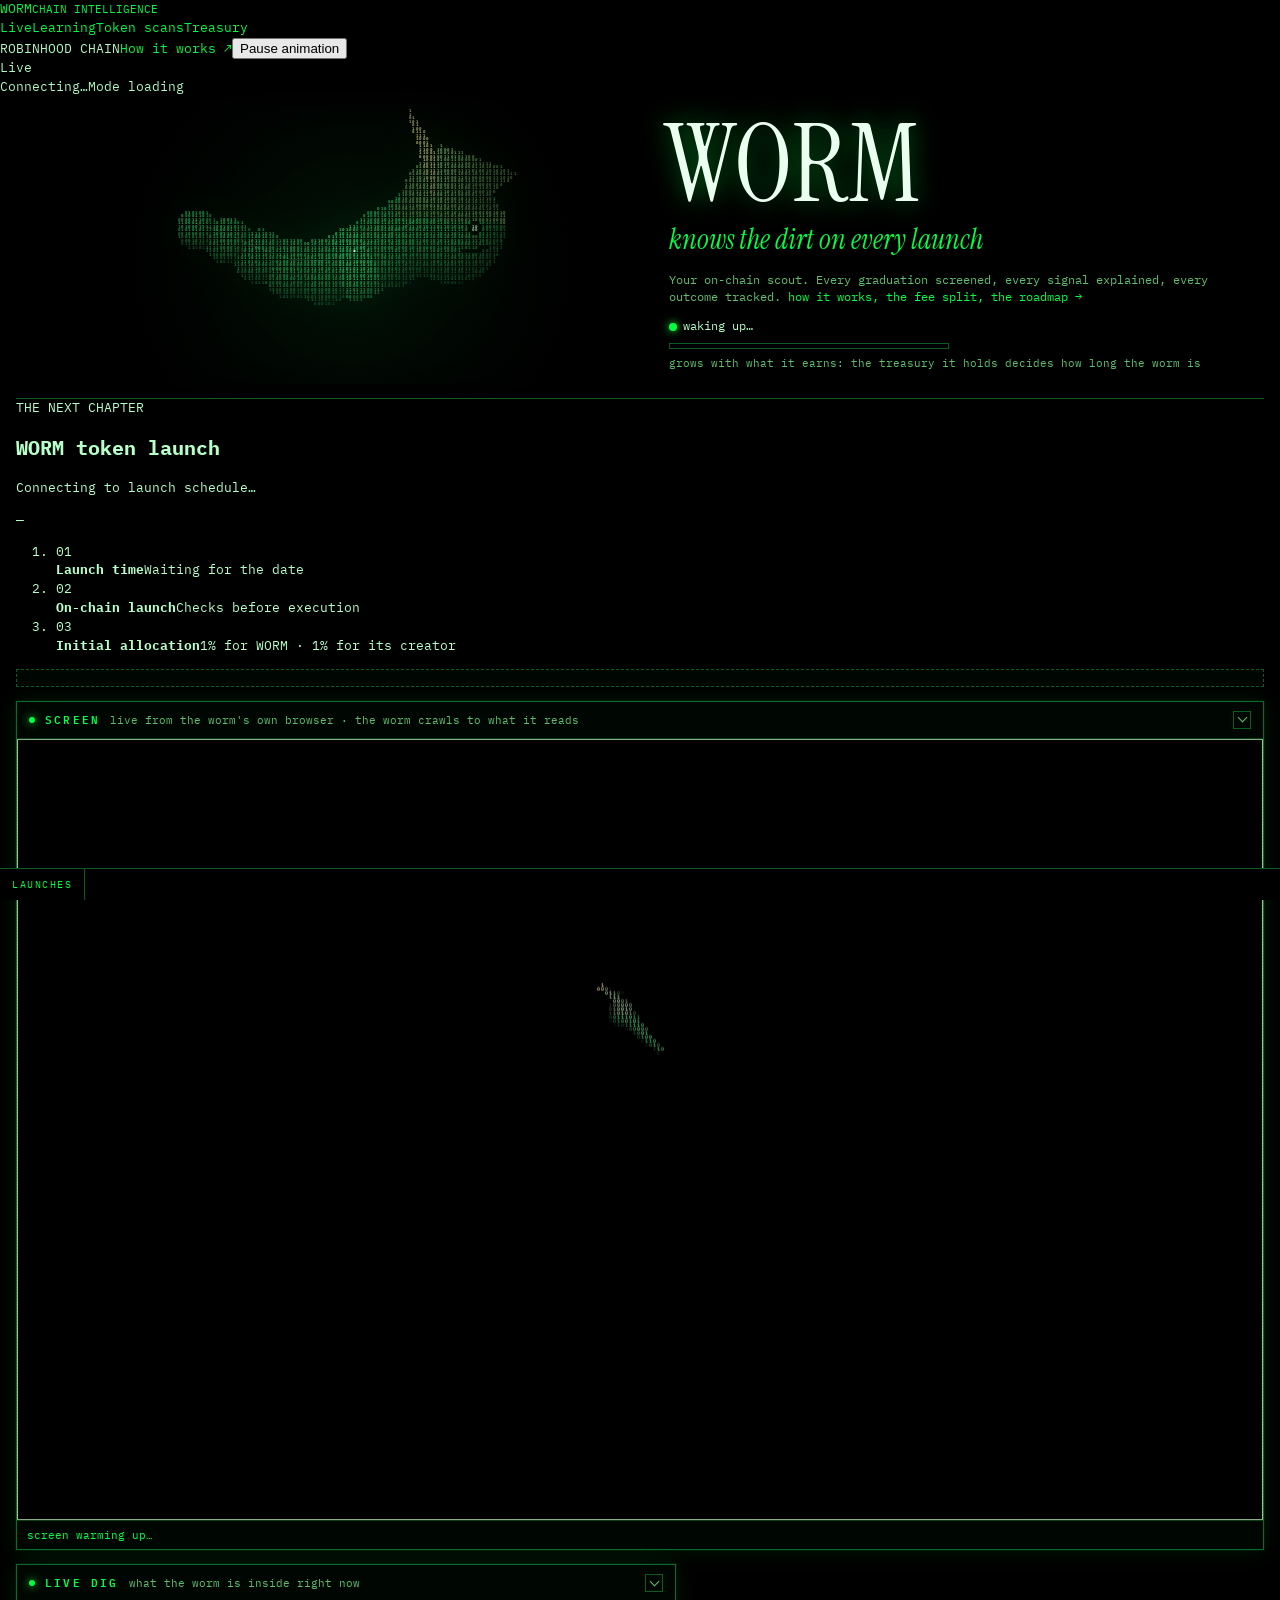
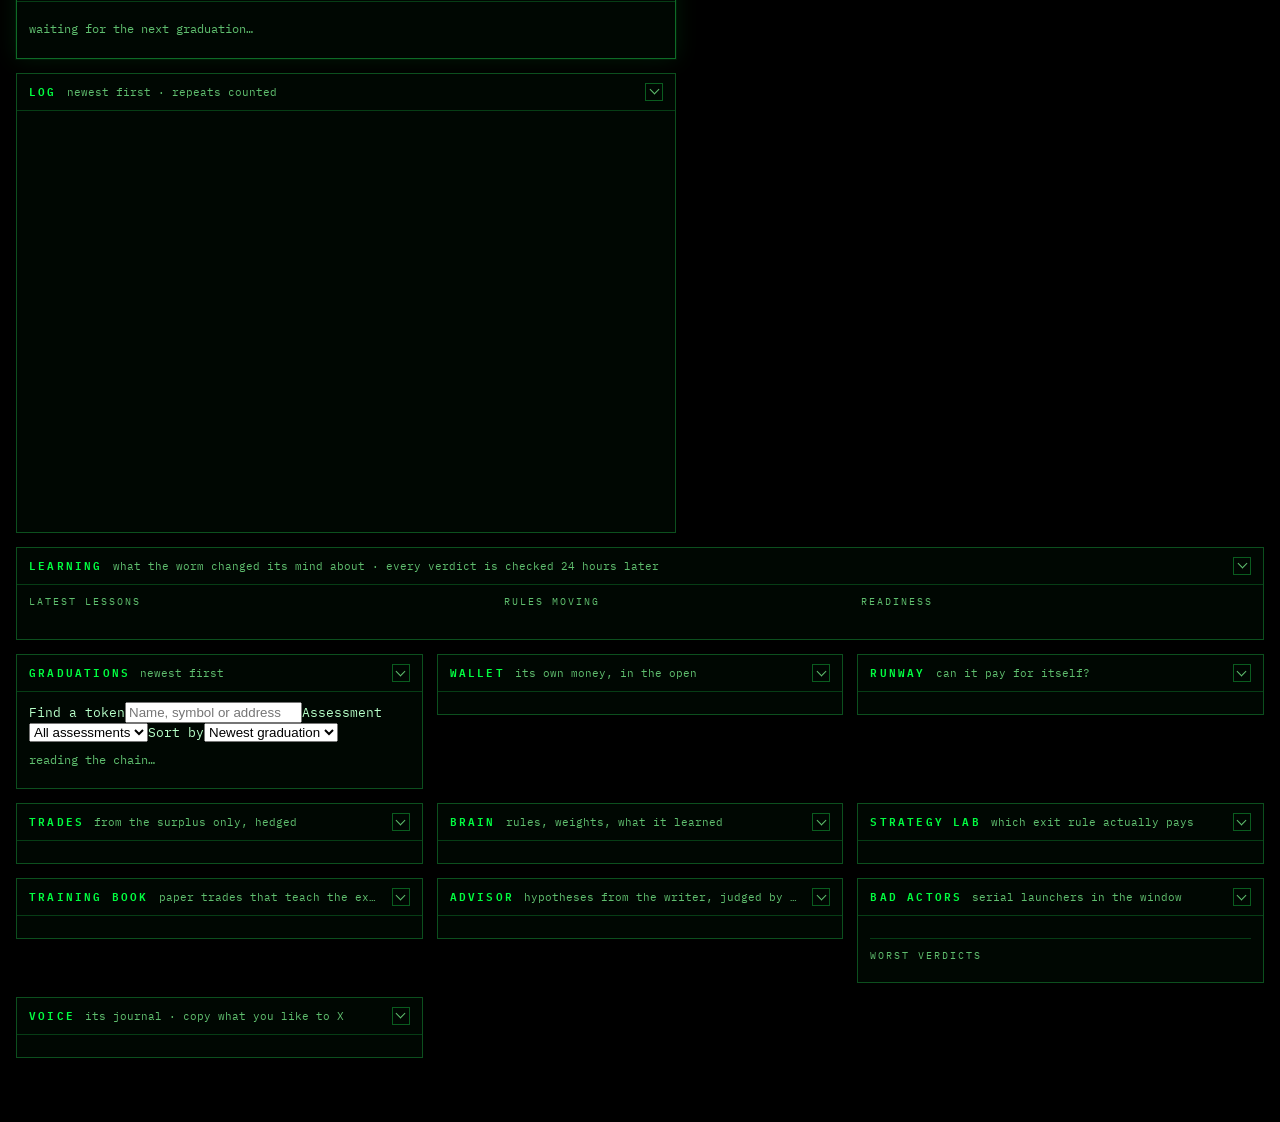
==== commit 80bf45de: "Judge a curve's buyers by what their earlier picks became "Follow the wallets that were early in win" ====
--- a/web/index.html
+++ b/web/index.html
@@ -365,7 +365,7 @@
 function specText(x){const sp=x.spec||{};if(x.kind==='rule'){const c=(sp.conditions||[]).map(c=>`${c.metric} ${c.op} ${c.value}`).join(' and ');return `${c||'?'} → ${sp.points>0?'+':''}${num(sp.points)}`}return `${sp.name||'?'}: ${armText(sp)}`}
 function card(t,isNew){
   const m=t.metrics||{},v=t.verdict,cls=vcls(v),open=expanded.has(t.token);
-  const allChips=[['holders',m.holders],['top10',m.top10_pct!=null?m.top10_pct+'%':null,m.top10_pct>=50,m.top10_pct<20],['outside pool',m.outside_pool_pct!=null?m.outside_pool_pct+'%':null],['buyers',m.unique_buyers],['via bots',m.routed_pct!=null?m.routed_pct+'%':null],
+  const allChips=[['holders',m.holders],['top10',m.top10_pct!=null?m.top10_pct+'%':null,m.top10_pct>=50,m.top10_pct<20],['outside pool',m.outside_pool_pct!=null?m.outside_pool_pct+'%':null],['buyers',m.unique_buyers],['via bots',m.routed_pct!=null?m.routed_pct+'%':null],['losing wallets',m.losing_pct!=null&&m.crowd_history>=150?m.losing_pct+'%':null,m.losing_pct>=30,m.losing_pct<5],
     ['sniped',m.snipe_pct!=null?m.snipe_pct+'%':null,m.snipe_pct>=30],['creator bought',m.deployer_buy_pct?m.deployer_buy_pct+'%':null,m.deployer_buy_pct>=20],
     ['creator holds',m.deployer_hold_pct?m.deployer_hold_pct+'%':null,m.deployer_hold_pct>=10],['tax',t.creator_tax_bps==null?'?':(t.creator_tax_bps/100)+'%',(t.creator_tax_bps||0)>500],
     ['creator launches',m.creator_prev_launches,(m.creator_prev_launches||0)>10],['creator trust',t.trust,t.trust<35,t.trust>=65],['trades 1h',m.swaps_1h],['fdv at scan',usd(m.fdv0_usd)],['fdv now',usd(m.fdv_usd)],['vol 24h',usd(m.volume_24h_usd)]];
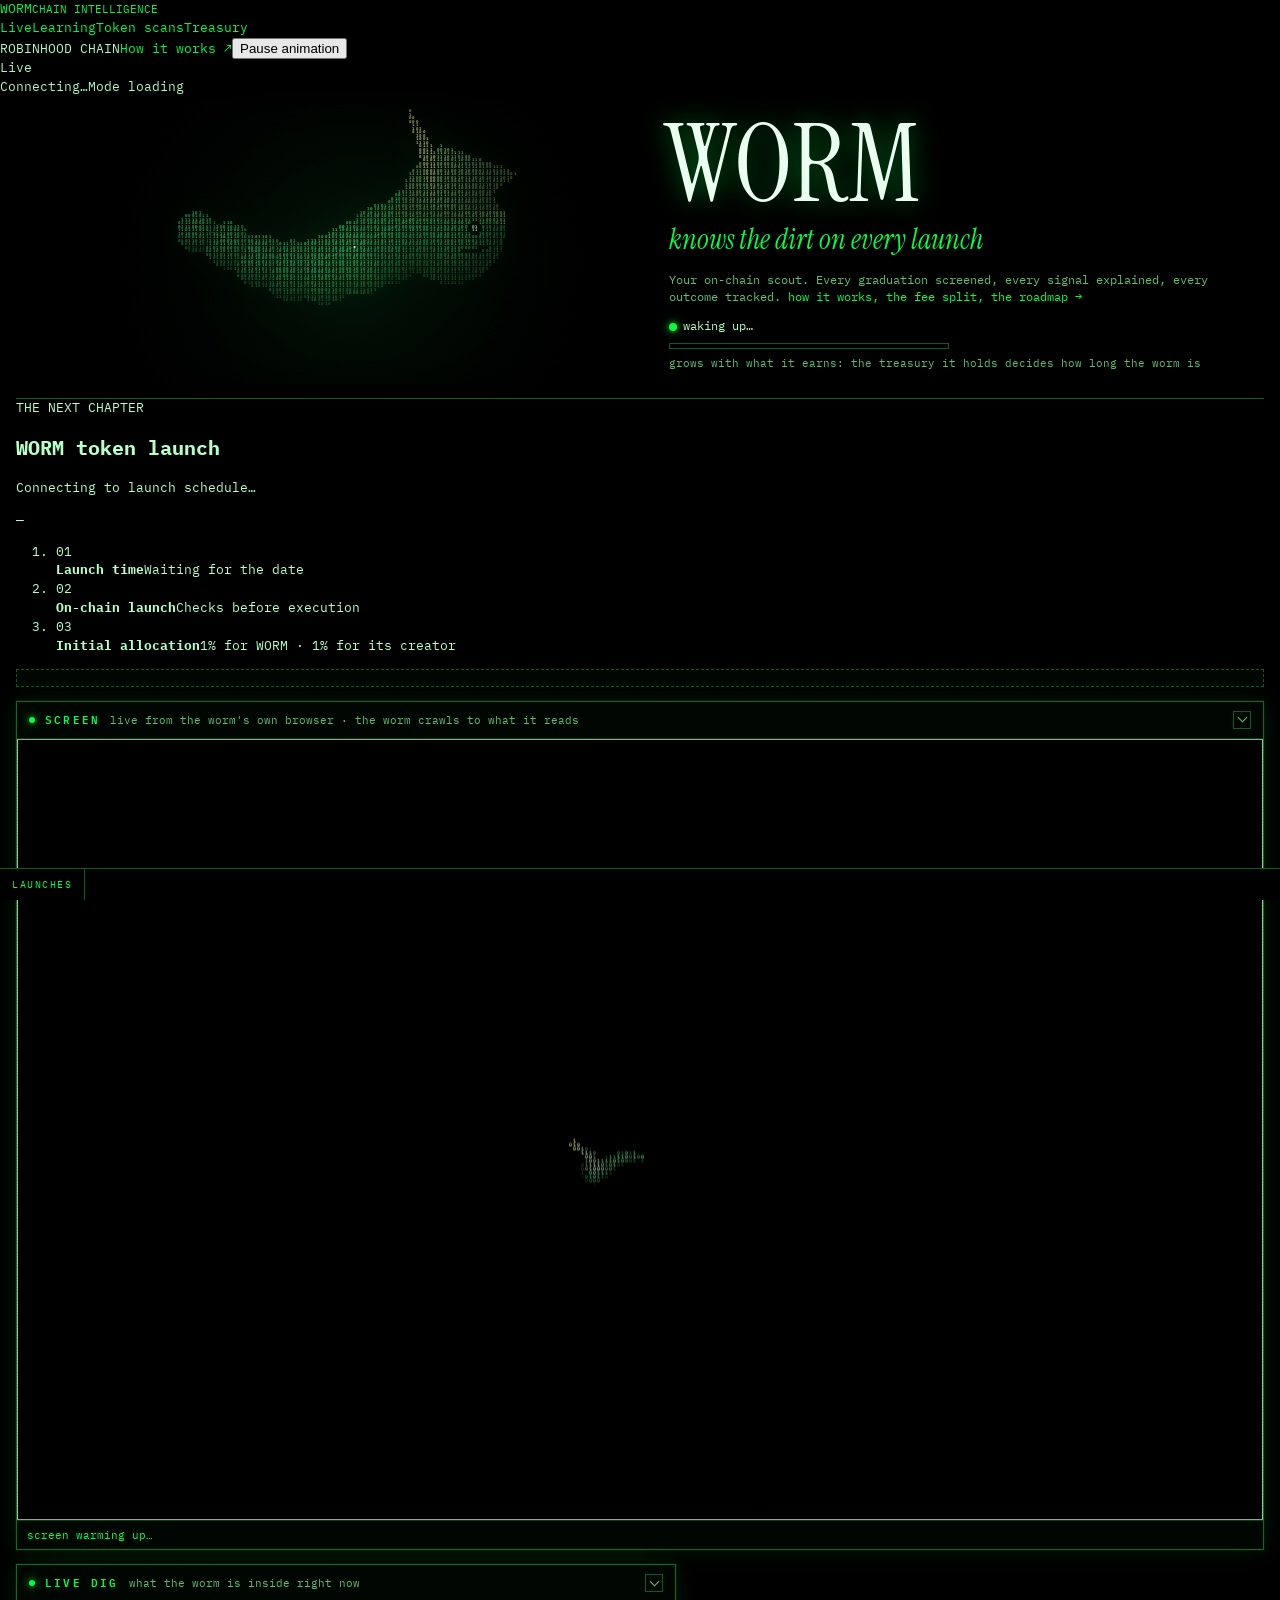
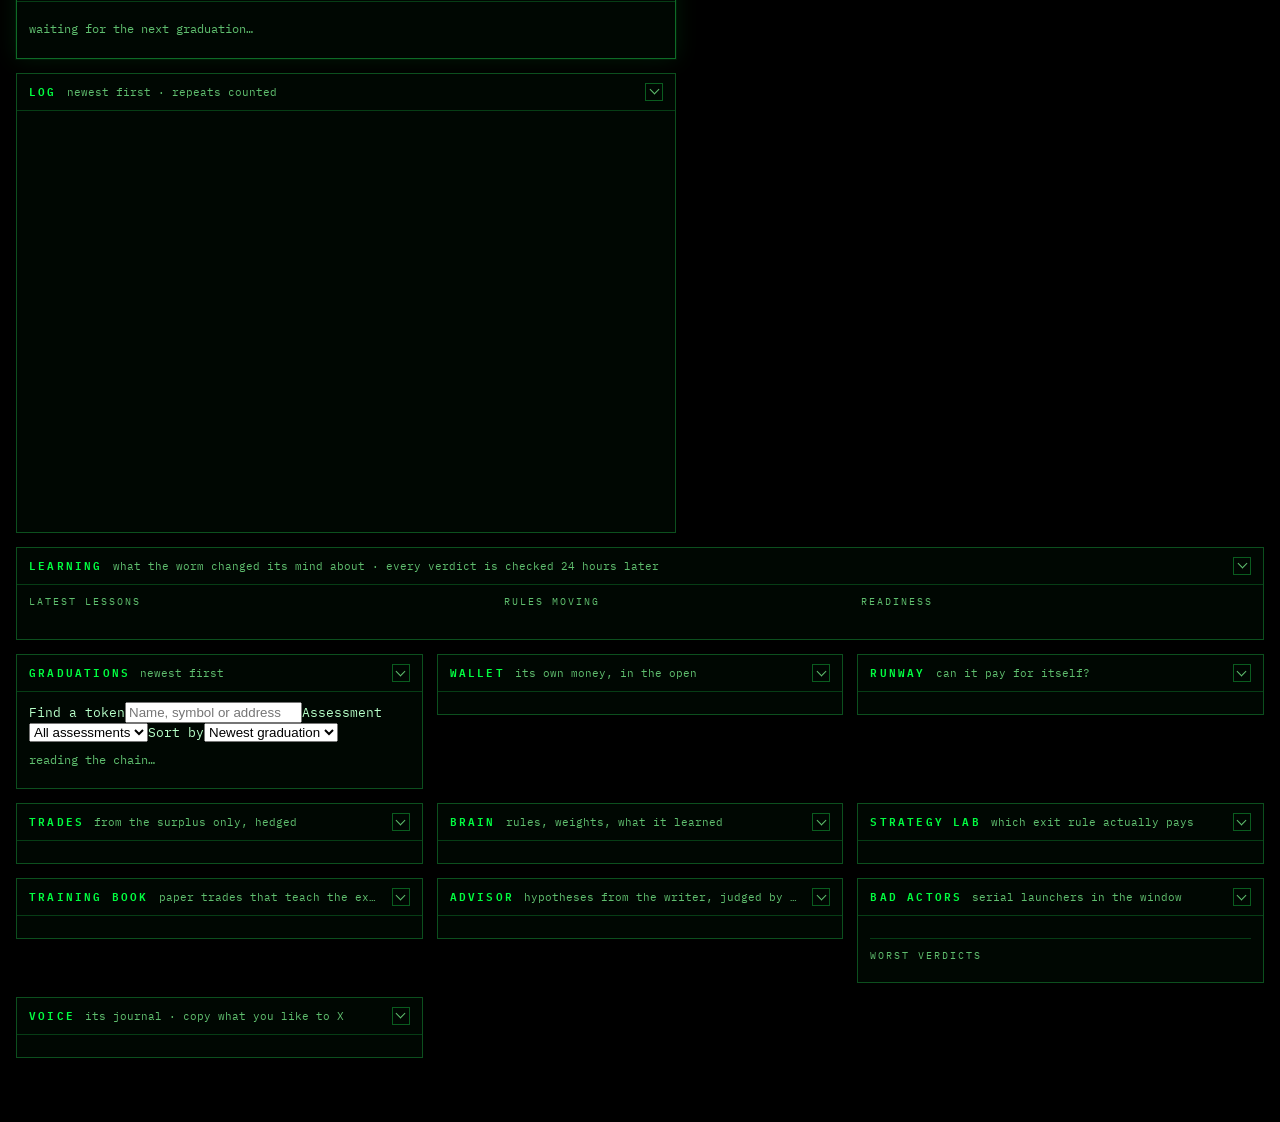
==== commit c7f7e54c: "Show the newest warnings that came true on the Live page Under the money band, a low swipeable row o" ====
--- a/web/index.html
+++ b/web/index.html
@@ -245,6 +245,7 @@
   </header>
 
   <section class="story" id="story" aria-labelledby="story-title" hidden></section>
+  <section class="receipts" id="receipts" aria-labelledby="receipts-title" hidden></section>
   <section class="launch-clock" id="launch-clock" aria-labelledby="launch-clock-title">
     <div class="launch-clock-copy"><span class="launch-clock-eyebrow">THE NEXT CHAPTER</span>
       <h2 id="launch-clock-title">WORM token launch</h2><p id="launch-clock-note">Connecting to launch schedule…</p></div>
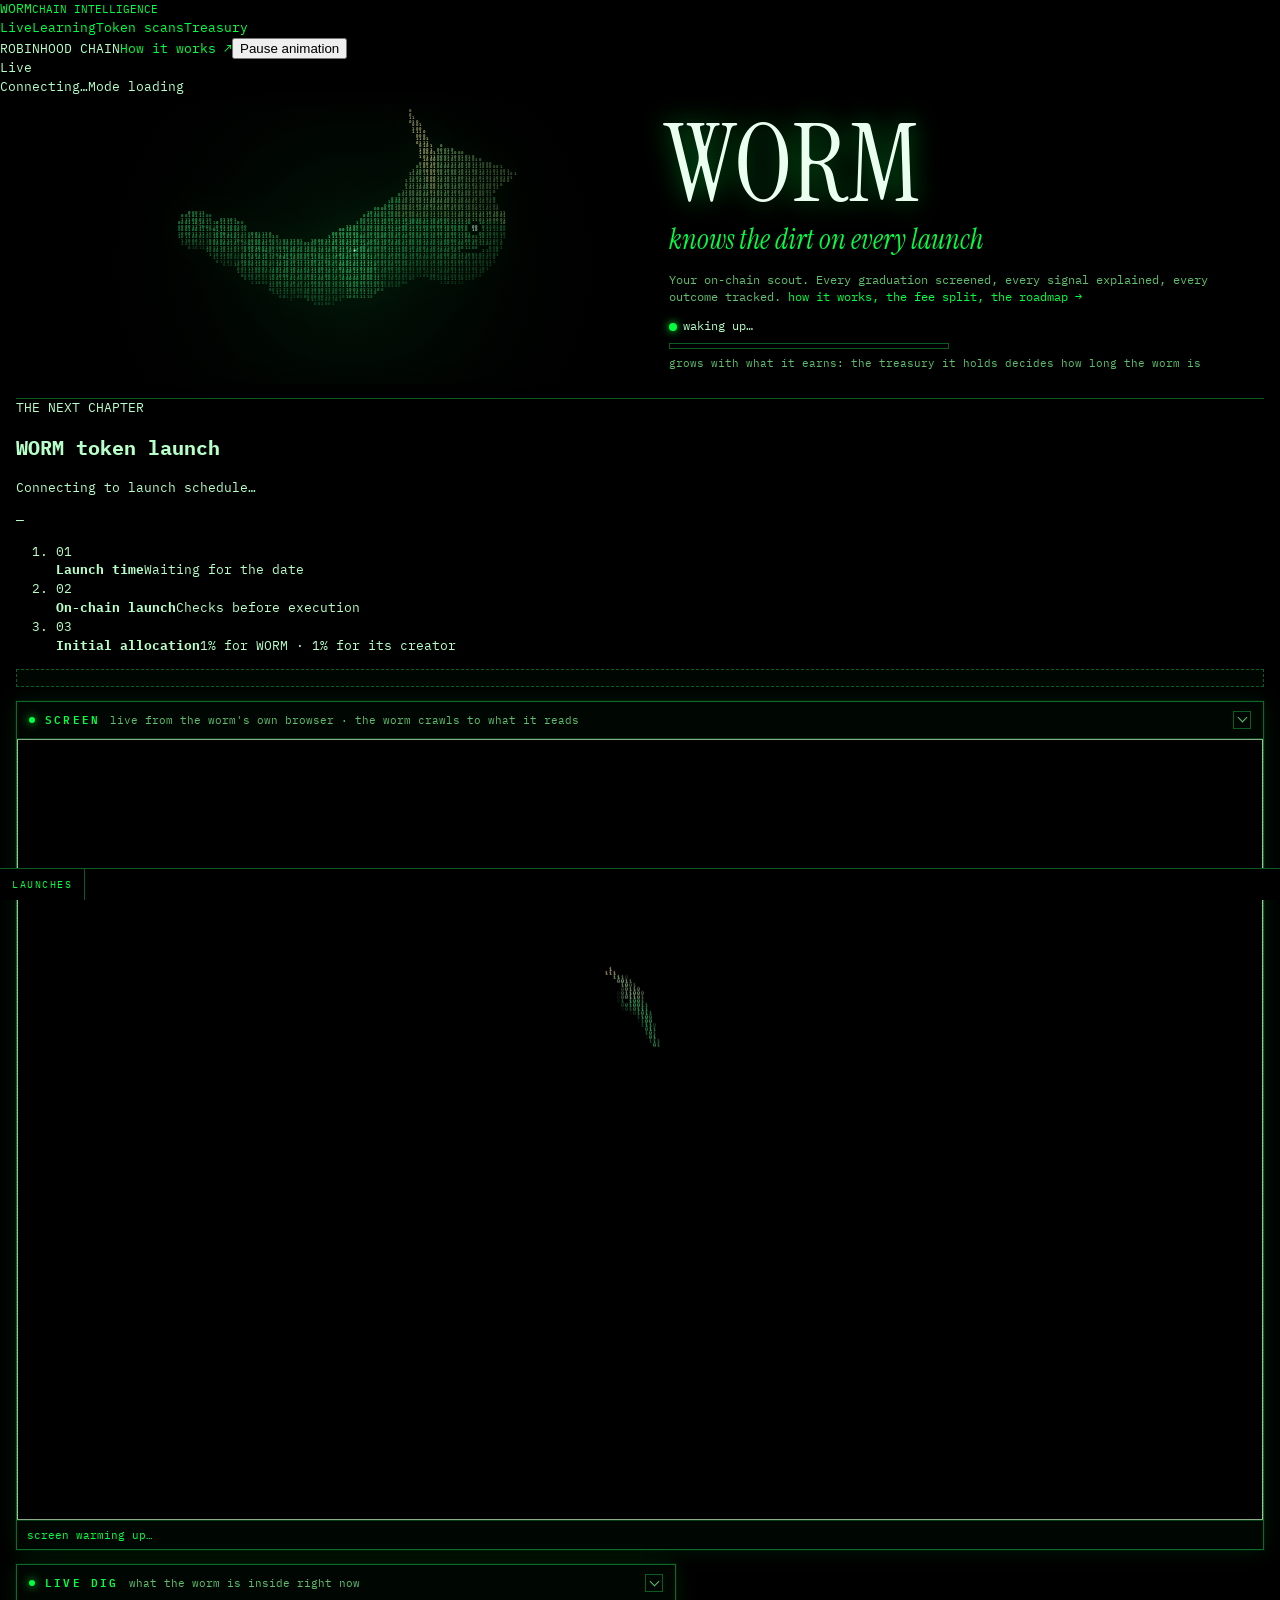
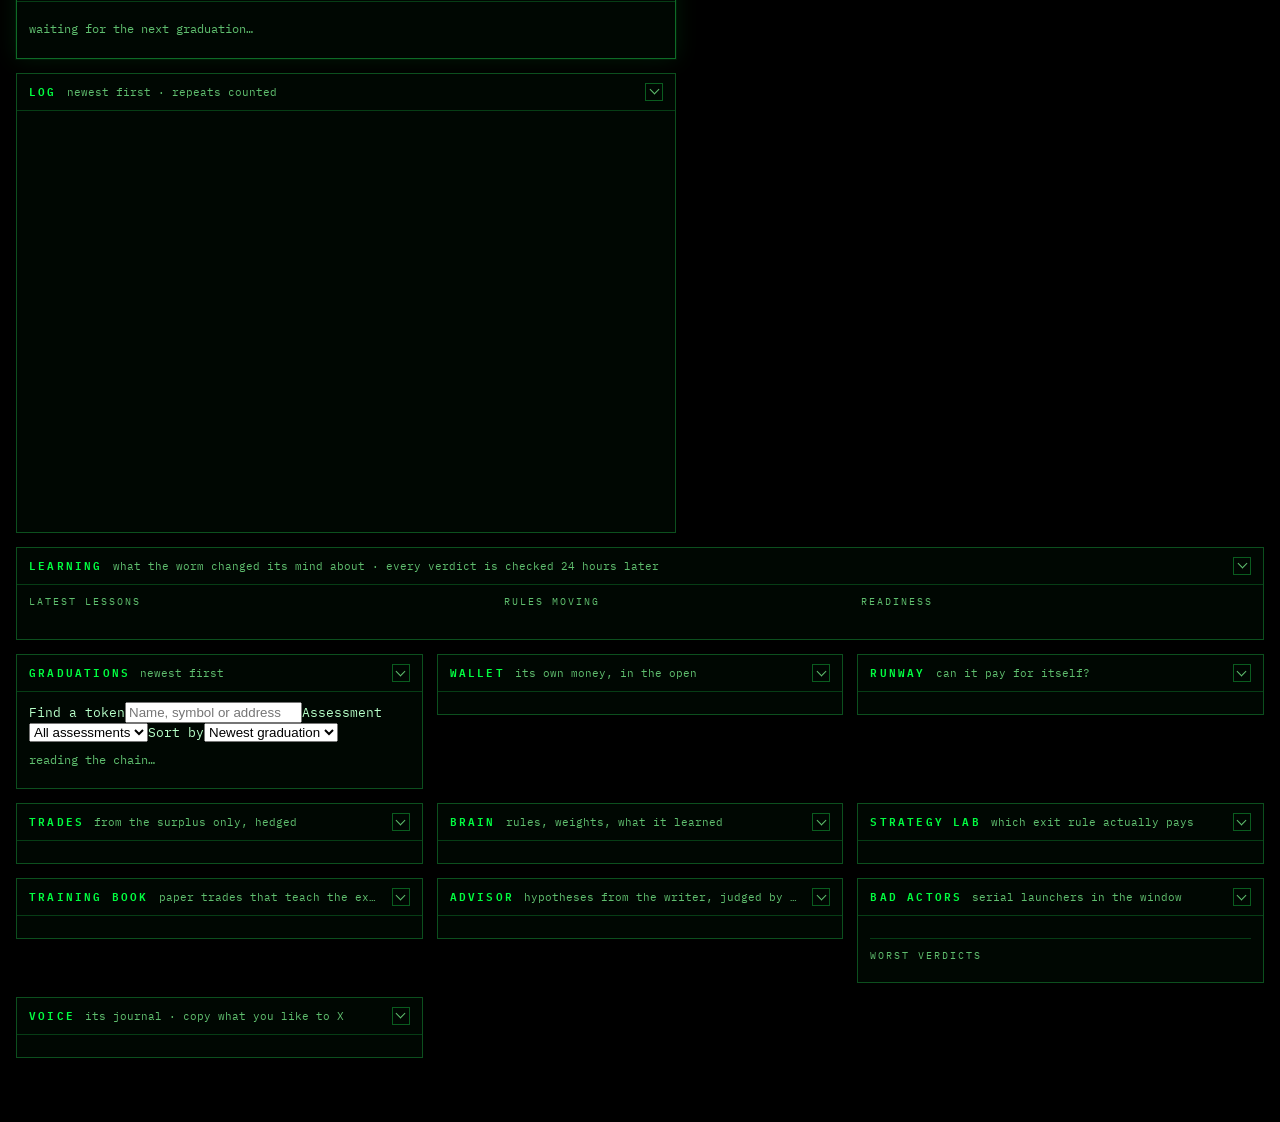
==== commit c81abf93: "Read linked wallets like a bubble map; show concentration without points Two decisions by the operat" ====
--- a/web/index.html
+++ b/web/index.html
@@ -366,7 +366,7 @@
 function specText(x){const sp=x.spec||{};if(x.kind==='rule'){const c=(sp.conditions||[]).map(c=>`${c.metric} ${c.op} ${c.value}`).join(' and ');return `${c||'?'} → ${sp.points>0?'+':''}${num(sp.points)}`}return `${sp.name||'?'}: ${armText(sp)}`}
 function card(t,isNew){
   const m=t.metrics||{},v=t.verdict,cls=vcls(v),open=expanded.has(t.token);
-  const allChips=[['holders',m.holders],['top10',m.top10_pct!=null?m.top10_pct+'%':null,m.top10_pct>=50,m.top10_pct<20],['outside pool',m.outside_pool_pct!=null?m.outside_pool_pct+'%':null],['buyers',m.unique_buyers],['via bots',m.routed_pct!=null?m.routed_pct+'%':null],['losing wallets',m.losing_pct!=null&&m.crowd_history>=150?m.losing_pct+'%':null,m.losing_pct>=30,m.losing_pct<5],
+  const allChips=[['holders',m.holders],['top10',m.top10_pct!=null?m.top10_pct+'%':null,m.top10_pct>=50,m.top10_pct<20],['outside pool',m.outside_pool_pct!=null?m.outside_pool_pct+'%':null],['buyers',m.unique_buyers],['via bots',m.routed_pct!=null?m.routed_pct+'%':null],['linked wallets',m.linked_group_pct>=10&&m.senders_on_record>=150?m.linked_group_pct+'%':null,m.linked_group_pct>=10],['losing wallets',m.losing_pct!=null&&m.crowd_history>=150?m.losing_pct+'%':null,m.losing_pct>=30,m.losing_pct<5],
     ['sniped',m.snipe_pct!=null?m.snipe_pct+'%':null,m.snipe_pct>=30],['creator bought',m.deployer_buy_pct?m.deployer_buy_pct+'%':null,m.deployer_buy_pct>=20],
     ['creator holds',m.deployer_hold_pct?m.deployer_hold_pct+'%':null,m.deployer_hold_pct>=10],['tax',t.creator_tax_bps==null?'?':(t.creator_tax_bps/100)+'%',(t.creator_tax_bps||0)>500],
     ['creator launches',m.creator_prev_launches,(m.creator_prev_launches||0)>10],['creator trust',t.trust,t.trust<35,t.trust>=65],['trades 1h',m.swaps_1h],['fdv at scan',usd(m.fdv0_usd)],['fdv now',usd(m.fdv_usd)],['vol 24h',usd(m.volume_24h_usd)]];
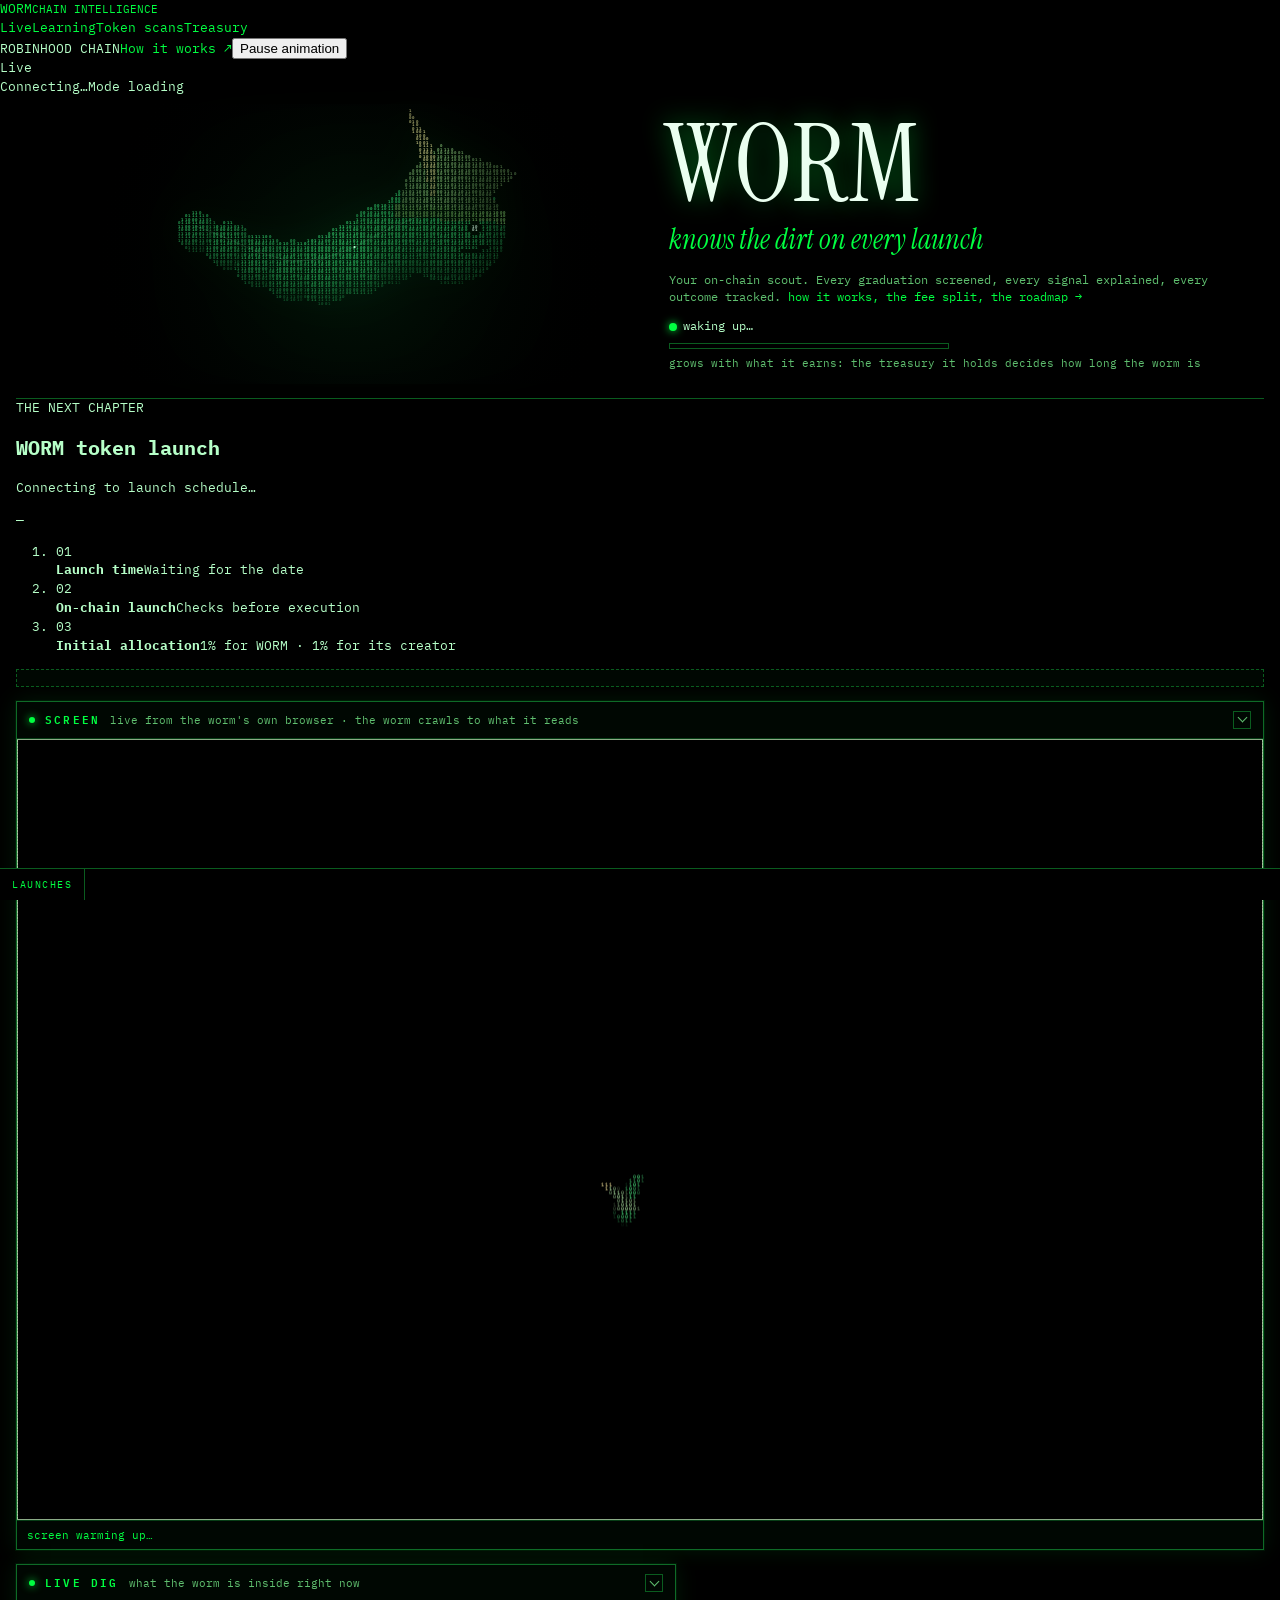
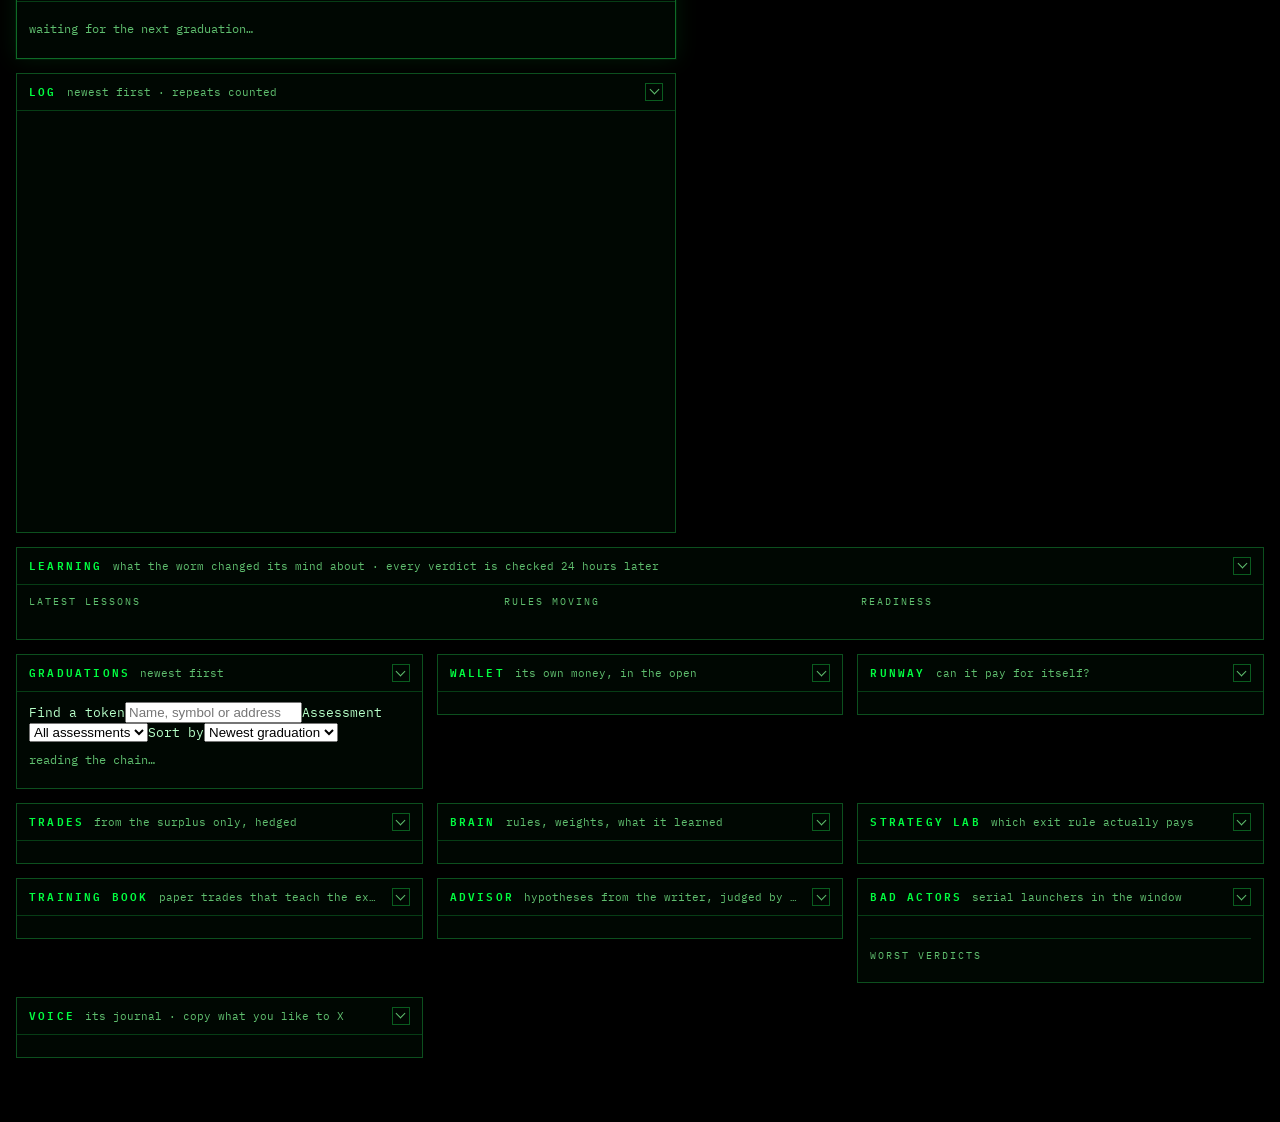
==== commit 24ceaeea: "Harden operational recovery and trading evidence" ====
--- a/web/index.html
+++ b/web/index.html
@@ -613,8 +613,8 @@
     +((ad.shadow?.rules||[]).length?'<h3 class="eyebrow">future launch evaluation</h3><div class="meta">'+ad.shadow.rules.map(r=>`Rule ${num(r.id)}: ${esc(r.status)}${r.result?.n_fired!==undefined?` · ${num(r.result.n_fired)} matched / ${num(r.result.n_other)} comparison`:''}`).join('<br>')+'</div>':'')
     +((ad.suggestions||[]).length?'<h3 class="eyebrow">proposals</h3><table><tr><th>when</th><th>kind</th><th>proposal</th><th>fate</th></tr>'+ad.suggestions.map(x=>`<tr><td>${ago(x.ts)}</td><td>${esc(x.kind)}</td><td>${esc(specText(x))}${x.why?`<div class="meta">${esc(x.why)}</div>`:''}</td><td class="${x.status==='adopted'?'pos':'dim'}">${esc(x.status)}<div class="meta">${esc(x.reason||'')}</div></td></tr>`).join('')+'</table>':lr?'<div class="empty">no proposals: the last run found no split of the records worth proposing</div>':'<div class="empty">no proposals yet: the first run comes once 40 verdicts have resolved</div>');
   const p=s.paper||{};
-  $('#paper').innerHTML=`<div class="meta" style="margin-bottom:8px">training P&amp;L, fake money: realized <span class="${p.realized_usd>=0?'pos':'neg'}">$${(p.realized_usd||0).toFixed(2)}</span> · ${p.unpriced_count ? 'priced open positions' : 'open'} <span class="${p.unrealized_usd>=0?'pos':'neg'}">$${(p.unrealized_usd||0).toFixed(2)}</span>${p.unpriced_count?` · ${num(p.unpriced_count)} awaiting a fresh sell quote`:""}${p.win_rate!=null?` · win rate ${num(p.win_rate)}% of ${num(p.closed_count)} closed`:''}. Every loss here is a lesson for the brain and the lab, not a cost. $${num(p.size_usd)} paper per entry: ${esc(p.entry||'')}. Exits: ${esc(p.rules||'')}.</div>`
-    +((p.open||[]).length?`<table><tr><th>open</th><th class="r">entry</th><th class="r">now</th><th class="r">%</th><th>arm · state</th></tr>`+p.open.map(x=>`<tr><td>$${esc(x.symbol)}</td><td class="r">${usd(x.entry_usd)}</td><td class="r">${usd(x.last_usd)}</td><td class="r ${x.change_pct>=0?'pos':'neg'}">${pct(x.change_pct)}</td><td><span class="meta">${esc((x.policy||'').split('@')[0])}</span> ${x.hedged?`<span class="pos">took profit, ${num(x.bag_pct)}% left</span>`:''}</td></tr>`).join('')+'</table>':'<div class="empty">no open paper positions</div>')
+  $('#paper').innerHTML=`<div class="meta" style="margin-bottom:8px">training P&amp;L, fake money: realized <span class="${p.realized_usd>=0?'pos':'neg'}">$${(p.realized_usd||0).toFixed(2)}</span> · open result <span class="${p.unrealized_usd==null?'dim':p.unrealized_usd>=0?'pos':'neg'}">${p.unrealized_usd==null?'Unavailable':'$'+Number(p.unrealized_usd).toFixed(2)}</span>${p.unpriced_count?` · ${num(p.unpriced_count)} awaiting a fresh sell quote`:""}${p.win_rate!=null?` · win rate ${num(p.win_rate)}% of ${num(p.closed_count)} closed`:''}. Every loss here is a lesson for the brain and the lab, not a cost. $${num(p.size_usd)} paper per entry: ${esc(p.entry||'')}. Exits: ${esc(p.rules||'')}.</div>`
+    +((p.open||[]).length?`<table><tr><th>open</th><th class="r">entry</th><th class="r">now</th><th class="r">%</th><th>arm · state</th></tr>`+p.open.map(x=>`<tr><td>$${esc(x.symbol)}</td><td class="r">${usd(x.entry_usd)}</td><td class="r">${x.valuation_stale?'Unavailable':usd(x.last_usd)}</td><td class="r ${x.change_pct>=0?'pos':'neg'}">${x.valuation_stale?'—':pct(x.change_pct)}</td><td><span class="meta">${esc((x.policy||'').split('@')[0])}</span> ${x.hedged?`<span class="pos">took profit, ${num(x.bag_pct)}% left</span>`:''}</td></tr>`).join('')+'</table>':'<div class="empty">no open paper positions</div>')
     +((p.closed||[]).length?(why=>`<table style="margin-top:8px"><tr><th>closed</th><th class="r">%</th>${why?'<th>why</th>':''}</tr>`+p.closed.slice(0,8).map(x=>`<tr><td>$${esc(x.symbol)}</td><td class="r ${x.pnl_usd>=0?'pos':'neg'}">${pct(x.change_pct)}</td>${why?`<td>${esc(x.reason)}</td>`:''}</tr>`).join('')+'</table>')(p.closed.slice(0,8).some(x=>x.reason)):'');
   const evs=[];for(const e of [...(s.events||[])].sort((a,b)=>(b.ts||0)-(a.ts||0))){const l=evs[evs.length-1];if(l&&l.kind===e.kind&&l.text===e.text){l.n++;continue}if(evs.length>=60)break;evs.push({id:e.id,kind:e.kind,text:e.text,ts:e.ts,n:1})}
   $('#log').innerHTML=evs.map(e=>`<li data-reading-key="${esc(e.id??e.kind+e.text)}"><span class="k ${esc(e.kind)}">${esc(e.kind)}</span><span>${esc(e.text)}${e.n>1?`<span class="x">×${e.n}</span>`:''}</span><span class="t">${ago(e.ts)}</span></li>`).join('');
@@ -636,7 +636,7 @@
     brain:`${(b.rules||[]).length} rules · ${b.resolved||0} of ${b.tracked||0} verdicts checked`,
     lab:`in use ${lb.in_use||'…'} · ${num(lb.cases_active||0)} active · ${num(lb.cases_resolved||0)} resolved`,
     advisor:`${((s.advisor||{}).rules||[]).filter(r=>r.active).length} learned rules · ${((s.advisor||{}).arms||[]).length} learned arms · ${(s.advisor||{}).last_run?'last run '+ago(s.advisor.last_run.ts):'no run yet'}`,
-    paper:`realized $${Number(p.realized_usd||0).toFixed(2)} · open $${Number(p.unrealized_usd||0).toFixed(2)} · ${(p.open||[]).length} open`,
+    paper:`realized $${Number(p.realized_usd||0).toFixed(2)} · open ${p.unrealized_usd==null?'unavailable':'$'+Number(p.unrealized_usd).toFixed(2)} · ${(p.open||[]).length} open`,
     bad:`${(ba.serial||[]).length} serial launchers · ${(ba.worst||[]).length} worst verdicts`,
     voice:`${(vo.entries||[]).filter(e=>e.ok).length} entries · writer ${vo.model||'stub'}`,
     log:`${(s.events||[]).length} events`,
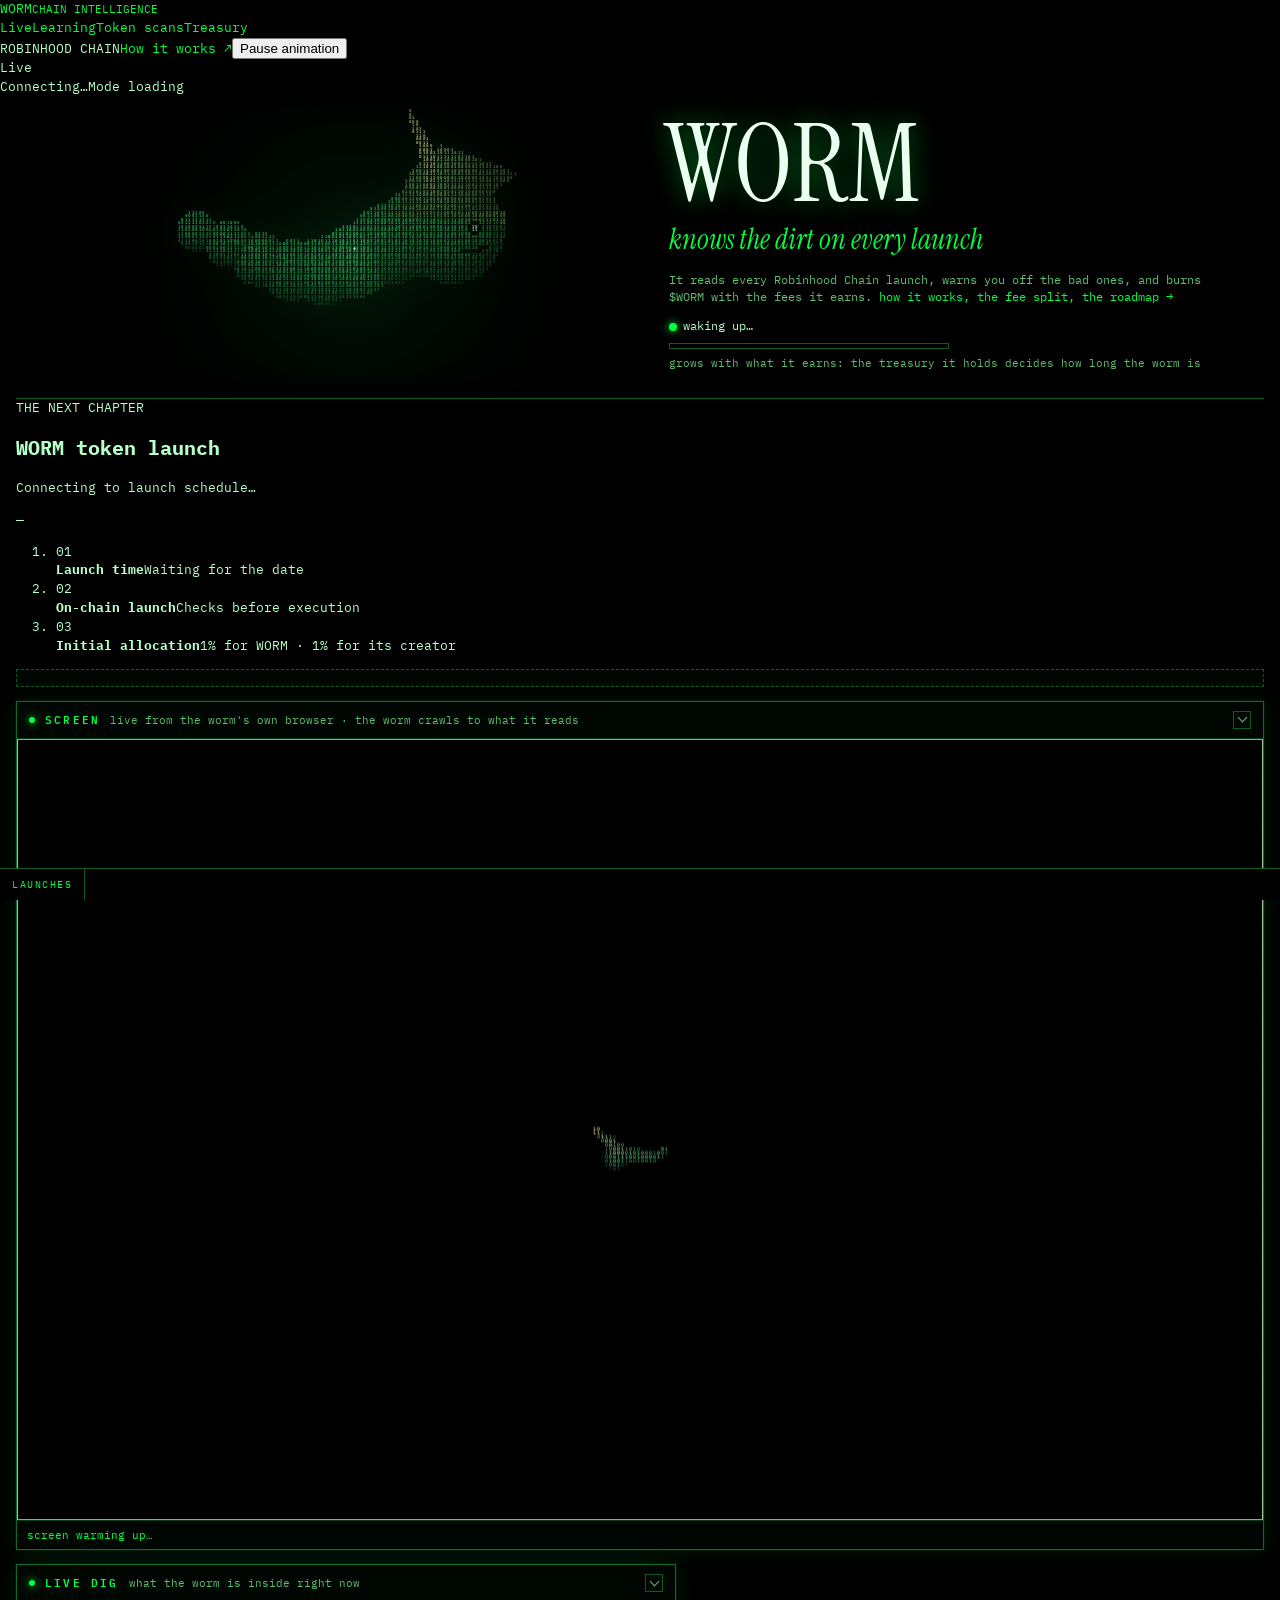
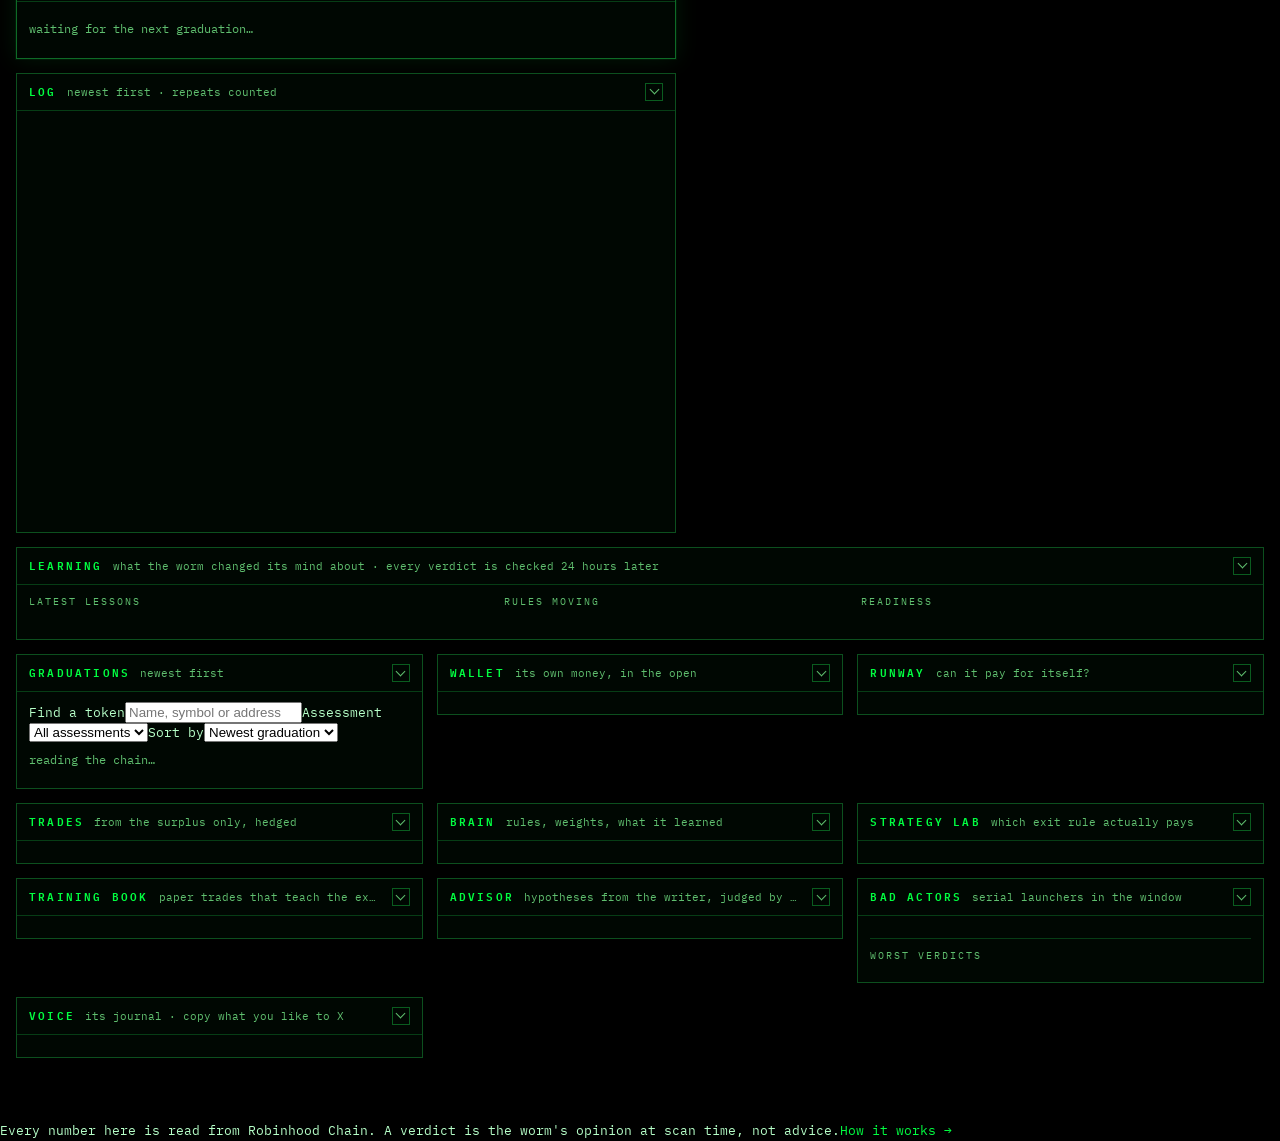
==== commit 09199896: "Calmer Live page: the worm, the burn, the worm at work, its mind Live now shows four things: the wor" ====
--- a/web/index.html
+++ b/web/index.html
@@ -237,13 +237,14 @@
     <div class="title">
       <h1>WORM</h1>
       <div class="tag">knows the dirt on every launch</div>
-      <div class="sub">Your on-chain scout. Every graduation screened, every signal explained, every outcome tracked. <a href="/docs">how it works, the fee split, the roadmap →</a></div>
+      <div class="sub">It reads every Robinhood Chain launch, warns you off the bad ones, and burns $WORM with the fees it earns. <a href="/docs">how it works, the fee split, the roadmap →</a></div>
       <div class="stage" id="stage"><span class="live"></span>waking up…</div>
       <div class="bar"><i id="stagebar" style="width:0%"></i></div>
       <div class="meta" id="grow">grows with what it earns: the treasury it holds decides how long the worm is</div>
     </div>
   </header>
 
+  <section class="pulse" id="pulse" aria-labelledby="pulse-title" hidden></section>
   <section class="story" id="story" aria-labelledby="story-title" hidden></section>
   <section class="receipts" id="receipts" aria-labelledby="receipts-title" hidden></section>
   <section class="launch-clock" id="launch-clock" aria-labelledby="launch-clock-title">
@@ -287,6 +288,7 @@
     <div class="panel" data-panel="voice"><h2><span class="ttl">voice</span><small>its journal · copy what you like to X</small><span class="sum"></span><button class="tog" type="button" aria-expanded="true" aria-label="collapse voice"></button></h2><div class="body"><div id="voice"></div></div></div>
   </div>
 </div>
+<footer class="home-foot" id="home-foot"><span>Every number here is read from Robinhood Chain. A verdict is the worm's opinion at scan time, not advice.</span><a href="/docs">How it works →</a></footer>
 <div class="ticker"><span class="lbl">LAUNCHES</span><div class="run" id="ticker"></div></div>
 <script>
 const $=s=>document.querySelector(s);
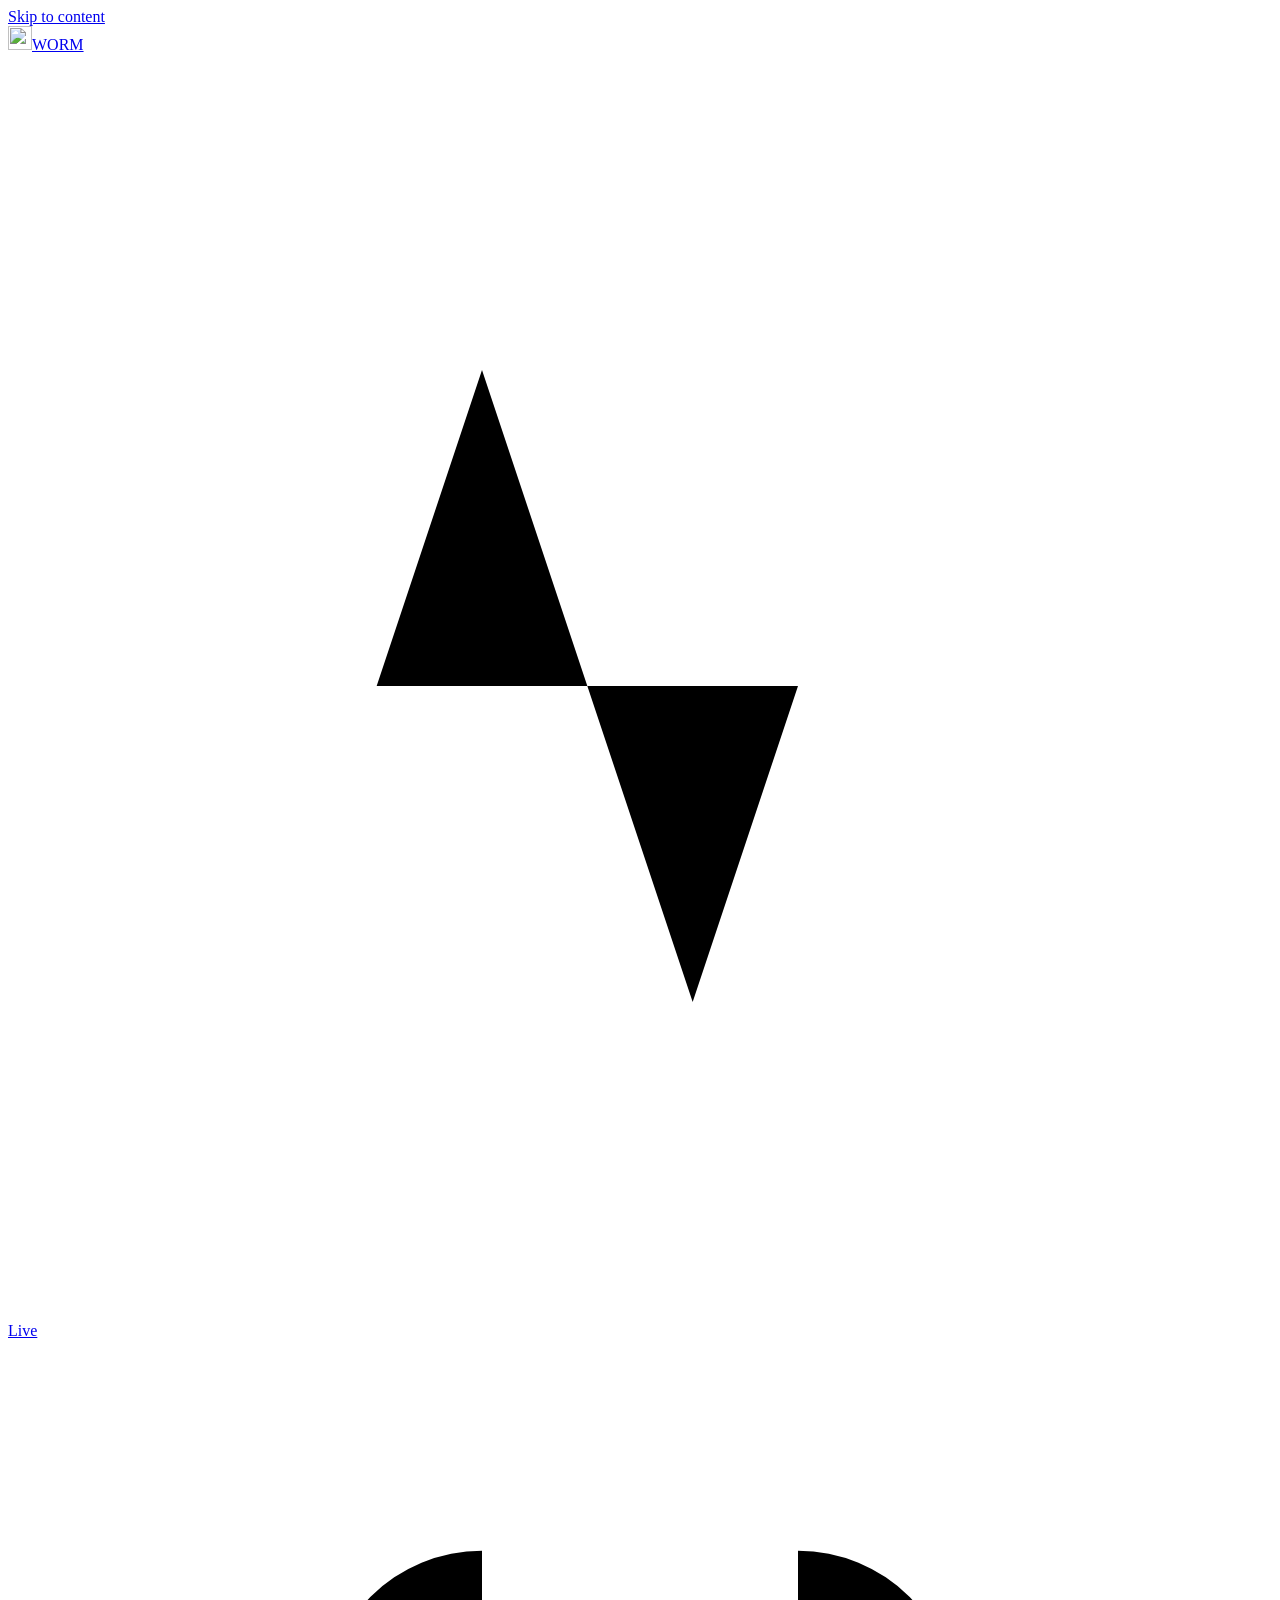
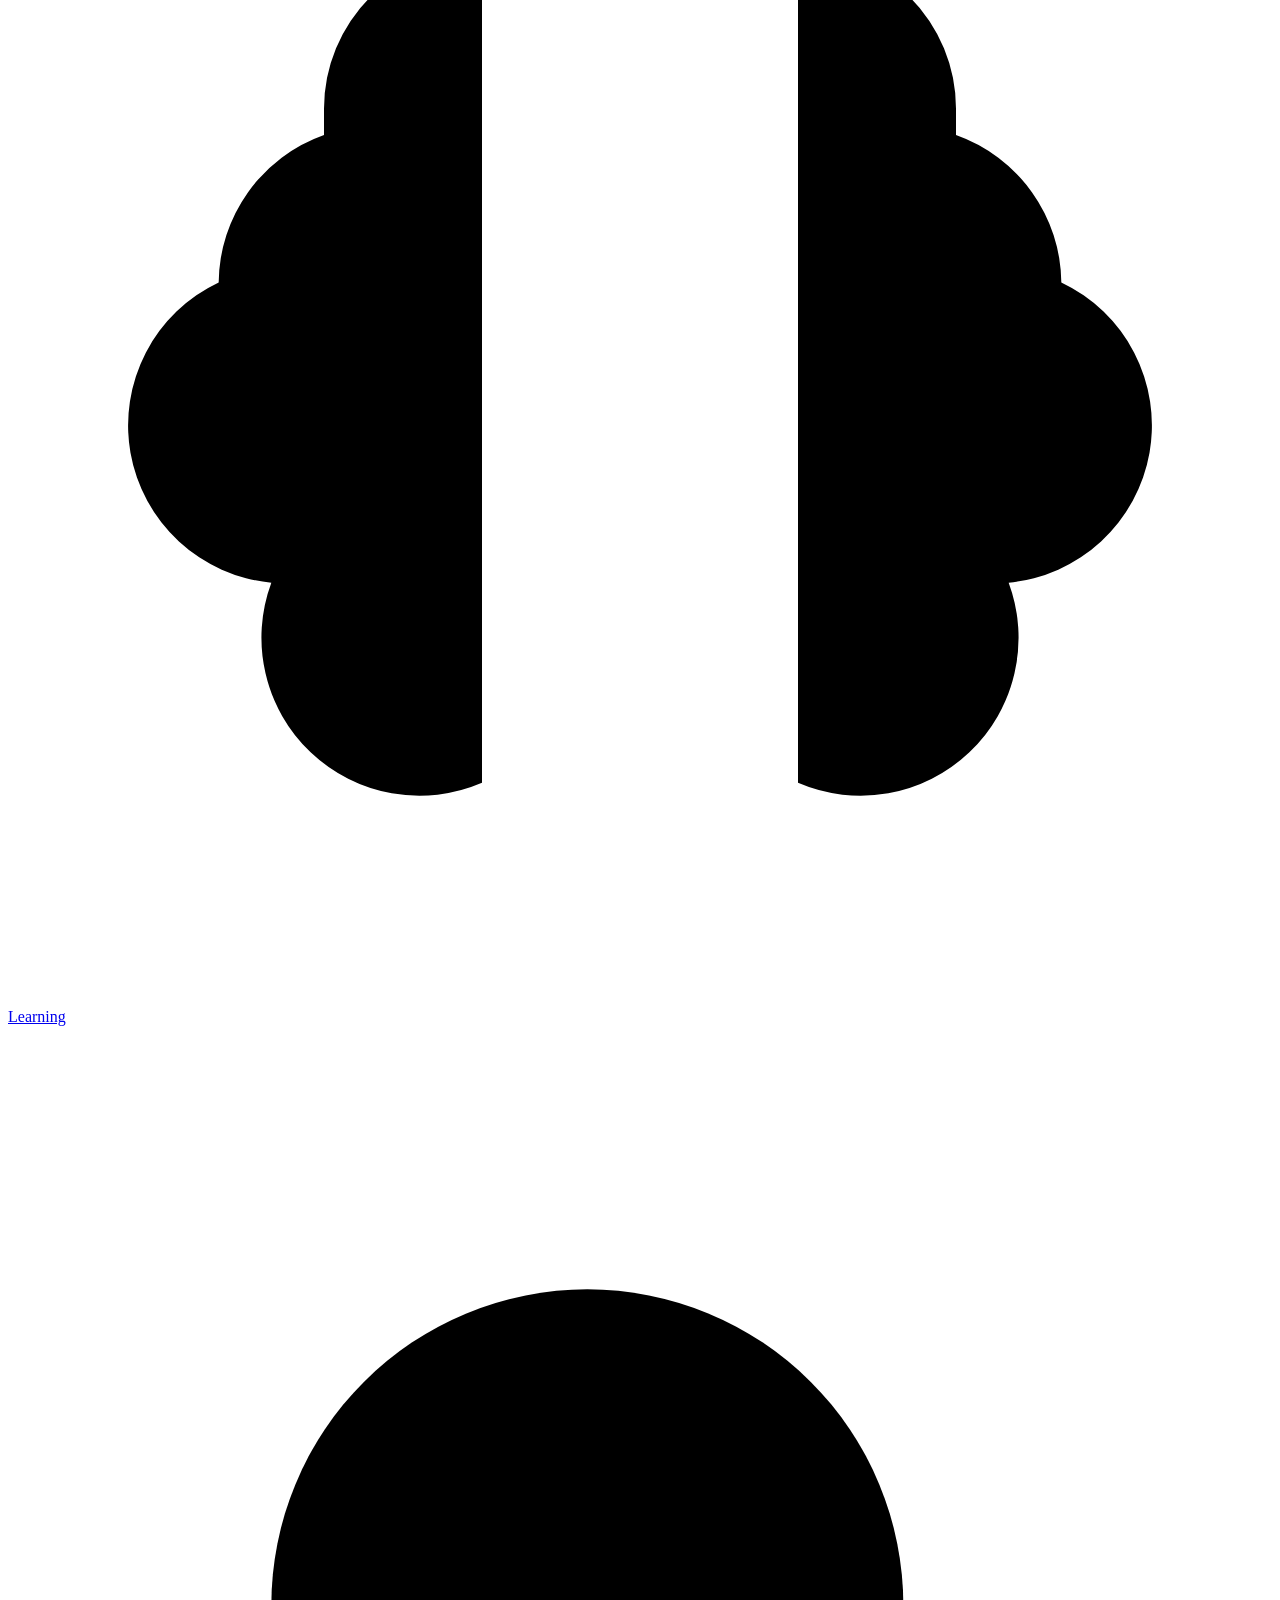
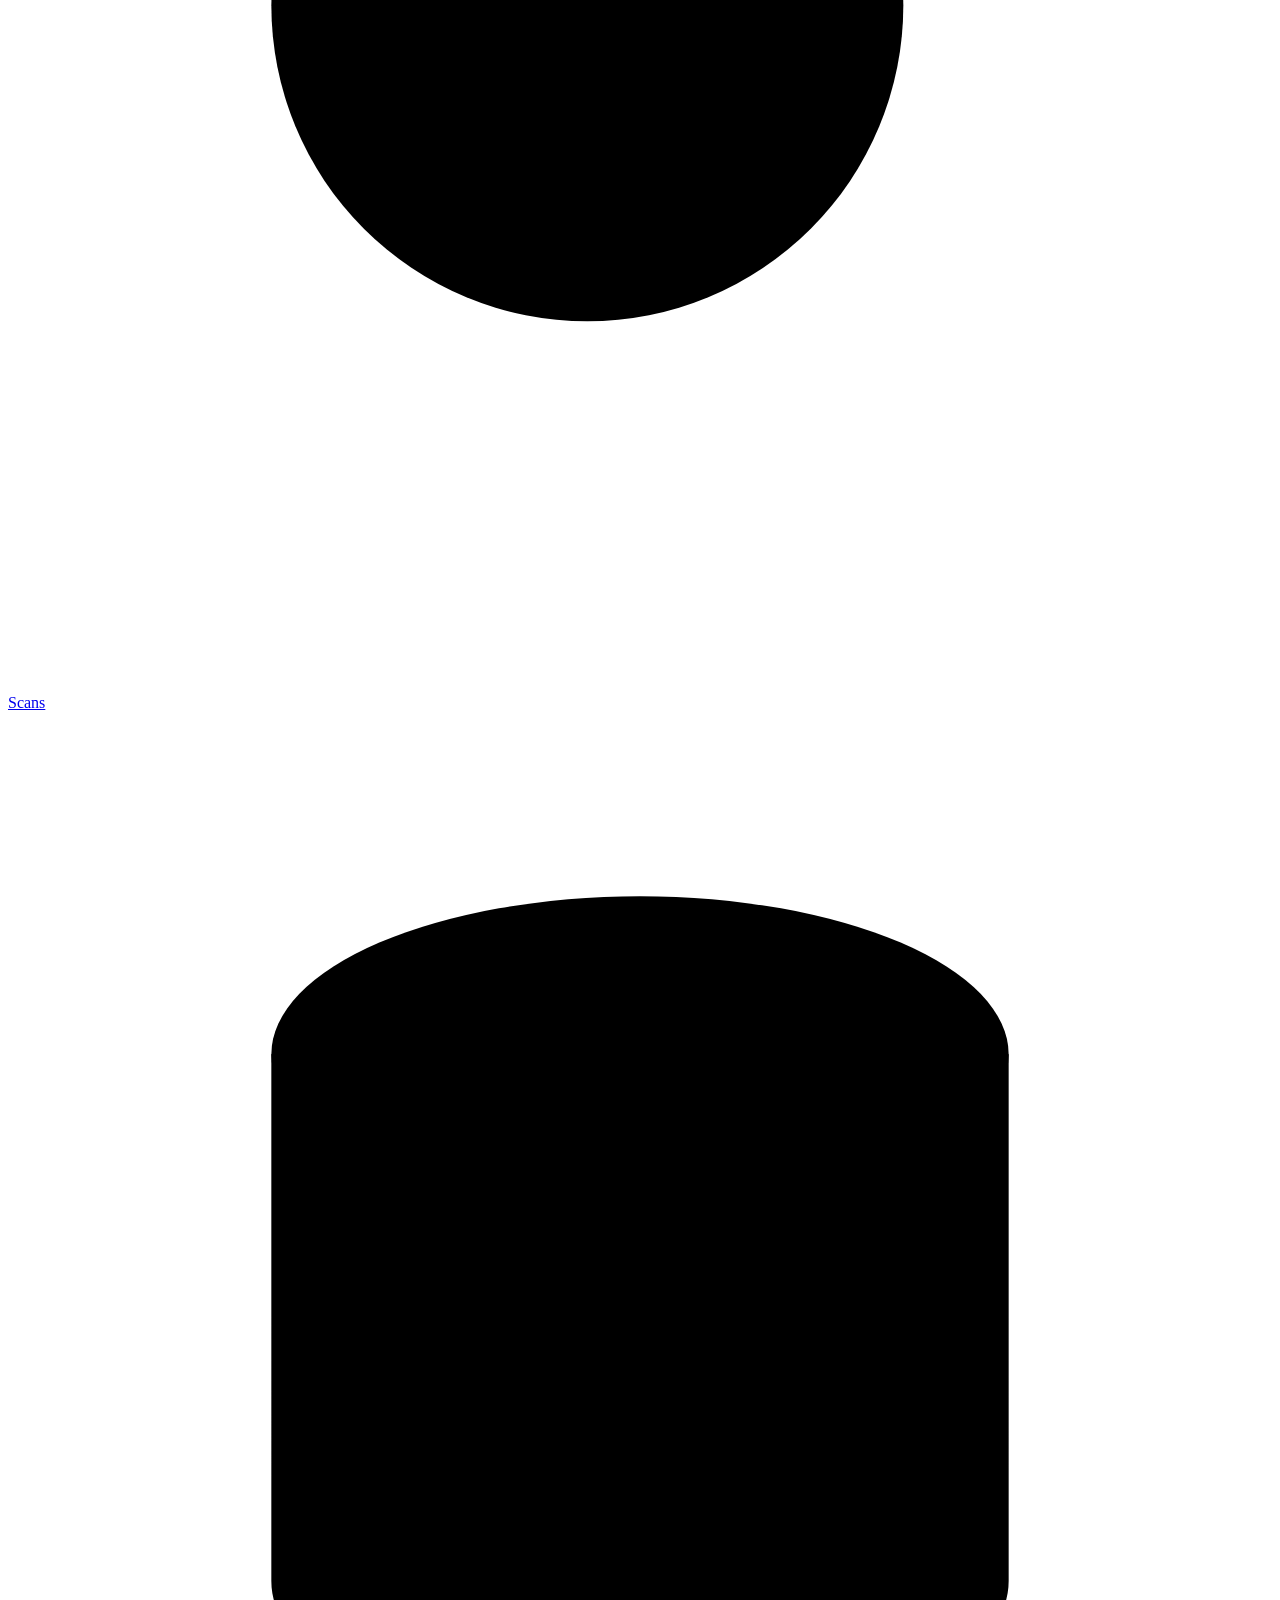
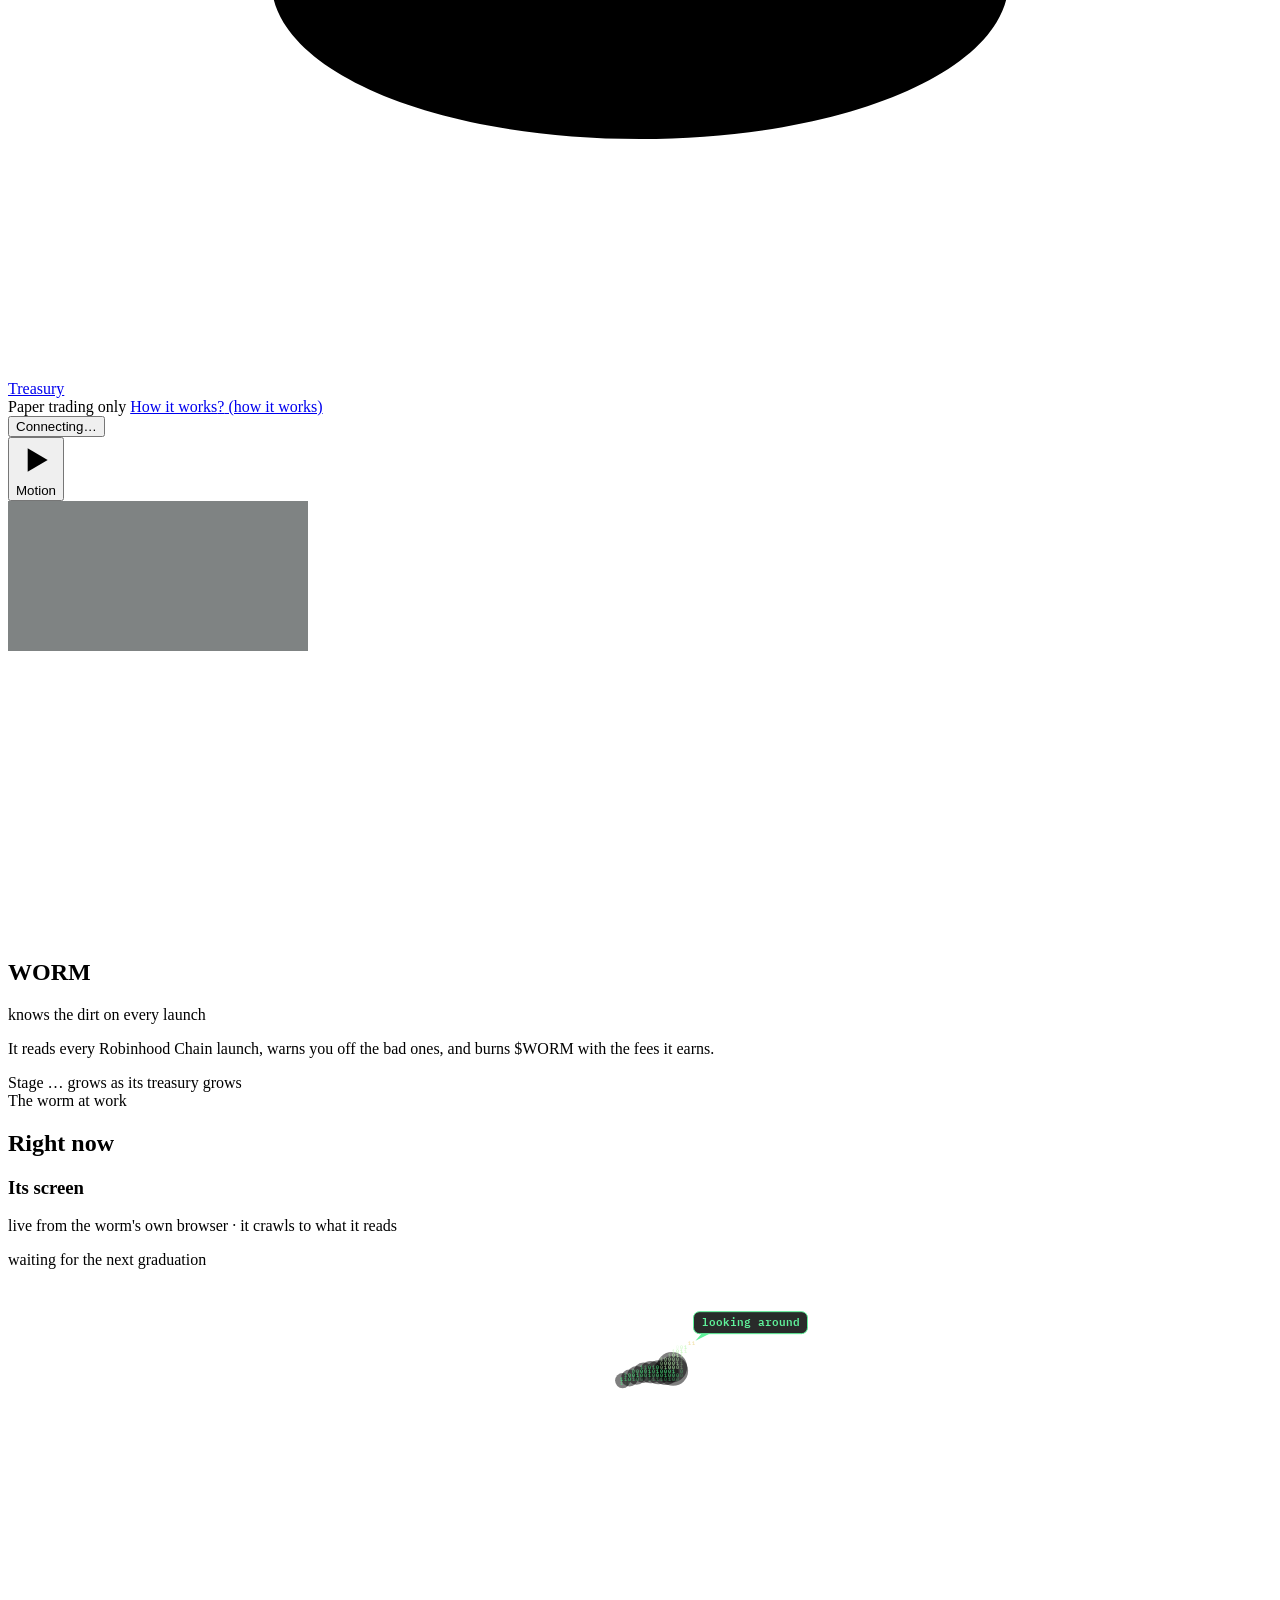
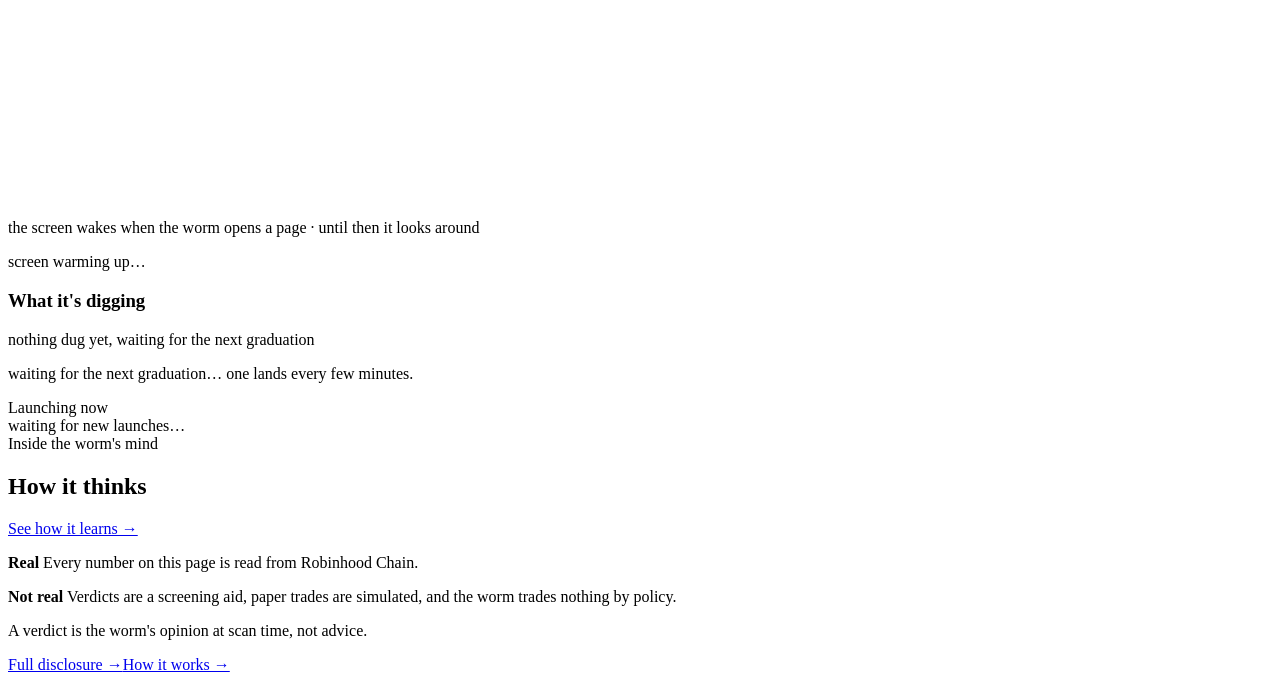
==== commit 7a347788: "Revamp foundations: one stylesheet, one render, views as containers Load Inter and the prototype tok" ====
--- a/web/index.html
+++ b/web/index.html
@@ -2,334 +2,295 @@
 <html lang="en">
 <head>
 <meta charset="utf-8">
-<meta name="viewport" content="width=device-width,initial-scale=1">
-<title>Worm</title>
+<meta name="viewport" content="width=device-width,initial-scale=1,viewport-fit=cover">
+<title>WORM · knows the dirt on every launch</title>
+<meta name="description" content="WORM reads every Robinhood Chain launch, warns you off the bad ones, and burns $WORM with the fees it earns. Every number is on-chain.">
+<meta name="theme-color" content="#060908">
 <link rel="icon" href="/logo.png">
 <link rel="preconnect" href="https://fonts.googleapis.com"><link rel="preconnect" href="https://fonts.gstatic.com" crossorigin>
-<link rel="stylesheet" href="https://fonts.googleapis.com/css2?family=Instrument+Serif:ital@0;1&family=IBM+Plex+Mono:wght@400;500;600&display=swap">
-<style>
-:root{--g:#00ff41;--g2:#00b32d;--g3:#0a5c1f;--g4:#063d15;--bg:#000;--dim:#5fbf6f;--bad:#ff5252;--txt:#b6ffc8;--white:#e9ffee;--line:#0c4f1e;--panel:rgba(0,9,3,.82);--zebra:rgba(0,255,65,.035);--hover:rgba(0,255,65,.07);--gap:14px;--bar-h:38px}
-*{box-sizing:border-box}
-html{scroll-behavior:smooth}
-html,body{margin:0;background:var(--bg);color:var(--txt);font:13px/1.45 "IBM Plex Mono",ui-monospace,"JetBrains Mono",Menlo,Consolas,monospace;font-variant-numeric:tabular-nums}
-a{color:var(--g);text-decoration:none}a:hover{text-decoration:underline}
-:focus-visible{outline:1px solid var(--g);outline-offset:2px}
-[hidden]{display:none!important}
-#rain{position:fixed;inset:0;z-index:0;opacity:.2;pointer-events:none}
-.wrap{position:relative;z-index:1;max-width:1400px;margin:0 auto;padding:8px 16px 64px}
-
-/* ---- masthead: the worm and the title side by side, the head points at the name ---- */
-.mast{display:grid;grid-template-columns:minmax(0,1.05fr) minmax(0,1fr);gap:0 28px;align-items:center;padding:0 0 14px;border-bottom:1px solid var(--g3)}
-.hero{position:relative;min-width:0}
-#hood{display:block;margin:0 auto;max-width:100%;cursor:crosshair;filter:drop-shadow(0 0 16px rgba(0,255,65,.22))}
-.title{min-width:0;padding:8px 0}
-h1{font-family:"Instrument Serif",Georgia,"Times New Roman",serif;font-weight:400;font-size:clamp(56px,8.4vw,122px);line-height:.9;margin:0 0 6px -4px;letter-spacing:.01em;color:#eafff0;text-shadow:0 0 26px rgba(0,255,65,.45),0 0 2px #000}
-.tag{font-family:"Instrument Serif",Georgia,serif;font-style:italic;font-size:clamp(20px,2.2vw,28px);color:var(--g);margin:0 0 10px}
-.sub{color:var(--dim);max-width:560px;font-size:12px}
-.stage{margin-top:12px;font-size:12px;color:var(--txt)}
-.stage b{color:var(--g)}
-.bar{height:6px;border:1px solid var(--g3);width:280px;max-width:100%;margin:8px 0 0;background:#000}
-.bar i{display:block;height:100%;background:var(--g);box-shadow:0 0 8px var(--g);transition:width 1s}
-#grow{margin-top:6px}
-.live{display:inline-block;width:8px;height:8px;border-radius:50%;background:var(--g);box-shadow:0 0 8px var(--g);margin-right:6px;animation:blink 1.6s infinite;vertical-align:middle}
-@keyframes blink{50%{opacity:.25}}
-@media(max-width:999px){.mast{grid-template-columns:1fr;text-align:center}.title{margin-top:-26px;position:relative;padding-top:0}h1{margin-left:0}.sub,.bar{margin-left:auto;margin-right:auto}}
-
-/* ---- sticky status bar, shown once the masthead has scrolled away ---- */
-.sbar{position:fixed;top:0;left:0;right:0;z-index:6;height:var(--bar-h);display:flex;align-items:center;gap:0 18px;padding:0 16px;background:rgba(0,4,1,.9);border-bottom:1px solid var(--g3);backdrop-filter:blur(8px);-webkit-backdrop-filter:blur(8px);font-size:11px;color:var(--dim);transform:translateY(-100%);transition:transform .28s ease;white-space:nowrap;overflow:hidden}
-.sbar.on{transform:none}
-.sbar .brand{font-family:"Instrument Serif",Georgia,serif;font-size:19px;color:#eafff0;text-shadow:0 0 12px rgba(0,255,65,.5);letter-spacing:.02em;margin-right:2px;line-height:1}
-.sbar .brand:hover{text-decoration:none;color:var(--g)}
-.sbar .it{display:inline-flex;align-items:baseline;gap:6px}
-.sbar .it span{color:var(--white)}
-.sbar .it .l{color:var(--dim);font-size:10px;letter-spacing:.12em;text-transform:uppercase}
-.sbar .mode{border:1px solid var(--bad);color:var(--bad);padding:1px 7px;letter-spacing:.15em;font-size:10px}
-.sbar .mode.on{border-color:var(--g);color:var(--g);box-shadow:0 0 8px rgba(0,255,65,.4)}
-.sbar #sb-dig{color:var(--g);border:1px solid var(--g);padding:1px 8px;animation:blink 1.2s infinite;box-shadow:0 0 10px rgba(0,255,65,.35)}
-.sbar nav{margin-left:auto;display:flex;gap:14px}
-.sbar nav a{color:var(--dim);font-size:10px;letter-spacing:.14em;text-transform:uppercase}
-.sbar nav a:hover{color:var(--g);text-decoration:none}
-@media(max-width:1100px){.sbar nav{display:none}}
-@media(max-width:600px){.sbar{gap:0 10px;padding:0 10px}.sbar .it.blk,.sbar .it .l{display:none}.sbar .brand{font-size:16px}}
-
-/* ---- headline numbers: the brain at native scale, plain cards under 600px ---- */
-.synapse{margin:8px auto 0;max-width:1000px}.synapse svg{width:100%;height:auto;display:block}
-.stats{display:grid;grid-template-columns:repeat(3,minmax(0,1fr));gap:8px;margin:12px 0}
-.stat{border:1px solid var(--g3);padding:8px 10px;background:rgba(0,20,6,.65);min-width:0}
-.stat b{display:block;font-size:20px;color:var(--g)}
-.stat span{color:var(--dim);font-size:9.5px;text-transform:uppercase;letter-spacing:.08em}
-.stat small{display:block;color:var(--dim);font-size:10px;margin-top:3px}
-.stat.wide{grid-column:span 2}
-@media(max-width:599px){.synapse{display:none}}@media(min-width:600px){.stats{display:none}}
-.rbar{height:6px;border:1px solid var(--g3);margin-top:6px;background:#000;display:block}.rbar i{display:block;height:100%;background:var(--g2)}
-.rbar.big{height:10px;margin:0 0 8px}
-.rp{display:grid;grid-template-columns:minmax(110px,140px) 1fr 34px;gap:2px 8px;align-items:center;margin:8px 0 0;font-size:12px}.rp .rbar{margin-top:0}.rp .r{text-align:right;color:var(--g)}.rp .lbl{color:var(--white);white-space:nowrap;overflow:hidden;text-overflow:ellipsis}
-
-/* ---- disclosure: two short columns, one strip ---- */
-.disc{display:grid;grid-template-columns:1fr 1fr;gap:6px 28px;margin-top:10px;padding:8px 12px;border:1px dashed var(--g3);color:var(--dim);font-size:11px;line-height:1.4;background:rgba(0,10,3,.75)}
-.disc b{color:var(--g);letter-spacing:.1em;text-transform:uppercase;font-size:10px;margin-right:4px}
-@media(max-width:800px){.disc{grid-template-columns:1fr}}
-
-/* ---- panel chrome: one header, one body, collapsible ---- */
-.panel{border:1px solid var(--line);background:var(--panel);min-width:0;scroll-margin-top:calc(var(--bar-h) + 8px);transition:border-color .2s}
-.panel:hover{border-color:#127a2e}
-.panel>h2{font-size:11px;letter-spacing:.2em;text-transform:uppercase;color:var(--g);margin:0;padding:9px 12px;border-bottom:1px solid var(--g4);display:flex;align-items:baseline;gap:10px;cursor:pointer;user-select:none;font-weight:600}
-.panel>h2 .ttl{flex:none}
-.panel>h2 small{color:var(--dim);letter-spacing:0;text-transform:none;font-weight:400;font-size:11px;flex:1 1 auto;min-width:0;overflow:hidden;text-overflow:ellipsis;white-space:nowrap}
-.panel>h2 .sum{display:none;color:var(--txt);letter-spacing:0;text-transform:none;font-weight:400;font-size:11px;overflow:hidden;text-overflow:ellipsis;white-space:nowrap;flex:1 1 auto;min-width:0;text-align:right}
-.tog{flex:none;width:18px;height:18px;border:1px solid var(--g3);background:transparent;color:var(--dim);font:inherit;cursor:pointer;padding:0;display:inline-grid;place-items:center;align-self:center;margin-left:auto}
-.tog::before{content:"";width:6px;height:6px;border-right:1px solid currentColor;border-bottom:1px solid currentColor;transform:translateY(-2px) rotate(45deg);transition:transform .2s}
-.panel.collapsed .tog::before{transform:translateY(1px) rotate(-135deg)}
-.panel>h2:hover .tog,.panel>h2:hover{color:var(--g)}.panel>h2:hover .tog{border-color:var(--g)}
-.panel .body{padding:10px 12px 12px;overflow-x:auto;overflow-y:hidden;scrollbar-width:thin;scrollbar-color:var(--g3) #000}
-.panel.collapsed .body{display:none}
-.panel.collapsed>h2{border-bottom:0}
-.panel.collapsed>h2 small{display:none}
-.panel.collapsed>h2 .sum{display:block}
-.panel.hot{border-color:#0e6b27;box-shadow:0 0 0 1px rgba(0,255,65,.06),0 0 22px rgba(0,255,65,.10);animation:livepulse 3.2s ease-in-out infinite}
-@keyframes livepulse{50%{box-shadow:0 0 0 1px rgba(0,255,65,.12),0 0 30px rgba(0,255,65,.18)}}
-.panel.hot>h2::before{content:"";width:6px;height:6px;border-radius:50%;background:var(--g);box-shadow:0 0 8px var(--g);animation:blink 1.6s infinite;align-self:center;flex:none}
-.panel.screenp .body{padding:0}
-.eyebrow{font-size:10px;letter-spacing:.2em;text-transform:uppercase;color:var(--dim);margin:12px 0 6px;font-weight:400;border-top:1px solid var(--g4);padding-top:10px}
-.meta{color:var(--dim);font-size:11px;line-height:1.5}
-.empty{color:var(--dim);padding:8px 0;font-size:12px}
-.pos{color:var(--g)}.neg{color:var(--bad)}
-
-/* ---- live band: the screen next to the dig and the log ---- */
-.liverow{display:grid;grid-template-columns:minmax(0,1.15fr) minmax(0,1fr);grid-template-rows:auto auto minmax(280px,460px);grid-template-areas:"screen screen" "dig feed" "log voice";gap:var(--gap);margin-top:var(--gap)}
-.liverow>[data-panel=feed]{grid-area:feed;min-height:0}.liverow>[data-panel=feed] #feed{max-height:560px;overflow:auto}
-.liverow>[data-panel=voice]{grid-area:voice;min-height:0;display:flex;flex-direction:column}.liverow>[data-panel=voice] .body{flex:1 1 0px;min-height:0;overflow:auto}
-.screenp{grid-area:screen}.digp{grid-area:dig}.logp{grid-area:log}
-.panel.digp{display:flex;flex-direction:column}.panel.digp .body,#dig{flex:1 1 auto;display:flex;flex-direction:column;min-height:0}#dig>*{flex:none}#dig>#vision{flex:1 1 170px}
-.panel.logp{min-height:0;display:flex;flex-direction:column}
-.panel.logp .body{flex:1 1 0px;min-height:0;overflow:auto}
-.panel.logp.collapsed{min-height:auto}
-@media(max-width:1279px){.liverow{grid-template-columns:minmax(0,1fr) minmax(0,1fr);grid-template-areas:"screen screen" "dig feed" "log voice"}}
-@media(max-width:899px){.liverow{grid-template-columns:1fr;grid-template-rows:auto;grid-template-areas:"screen" "dig" "feed" "log" "voice"}.panel.logp .body{max-height:320px}}
-.screen{position:relative;background:#000;aspect-ratio:1100/690;overflow:hidden}
-.screen img{width:100%;height:100%;object-fit:cover;display:block;filter:grayscale(.35) sepia(.5) hue-rotate(65deg) saturate(1.5) brightness(.9)}
-.screen img[src=""]{display:none}
-.screen::after{content:"";position:absolute;inset:0;z-index:1;pointer-events:none;background:repeating-linear-gradient(0deg,rgba(0,0,0,.16) 0 1px,transparent 1px 3px)}
-#eye{position:absolute;inset:0;width:100%;height:100%;pointer-events:none;z-index:2}
-.shot{flex:none;display:flex;align-items:center;min-height:28px;padding:4px 10px;color:var(--g);font-size:11px;border-top:1px solid var(--g4);white-space:nowrap;overflow:hidden;text-overflow:ellipsis;line-height:20px}
-.panel.screenp{display:flex;flex-direction:column}.panel.screenp .body{flex:1 1 auto;display:flex;flex-direction:column;overflow:hidden}.screen{flex:none}
-.digtitle{font-size:15px;color:var(--white);margin-bottom:6px}
-.digtitle b{color:var(--white);font-weight:600}
-.digtitle .sym{color:var(--g)}
-ol.steps{list-style:none;margin:0 0 8px;padding:0;display:grid;grid-template-columns:repeat(auto-fit,minmax(190px,1fr));gap:4px 14px;font-size:12px}
-ol.steps li{color:var(--dim)}
-ol.steps li .dot{display:inline-block;width:8px;height:8px;border:1px solid var(--g3);margin-right:6px;vertical-align:middle}
-ol.steps li.done{color:var(--txt)}ol.steps li.done .dot{background:var(--g);border-color:var(--g);box-shadow:0 0 6px var(--g)}
-ol.steps li.now{color:var(--g)}ol.steps li.now .dot{border-color:var(--g);animation:blink .8s infinite}
-#vision{width:100%;height:auto;min-height:170px;display:block;border:1px solid var(--g4);background:rgba(0,0,0,.5)}
-
-/* ---- log: aligned kind column, duplicates counted ---- */
-.log{list-style:none;margin:0;padding:0;font-size:12px}
-.log li{display:grid;grid-template-columns:76px minmax(0,1fr) auto;gap:8px;padding:4px 0;border-bottom:1px solid var(--g4);align-items:baseline}
-.log li:last-child{border-bottom:0}
-.log .k{color:var(--dim);font-size:9.5px;text-transform:uppercase;letter-spacing:.1em;overflow:hidden;text-overflow:ellipsis;white-space:nowrap}
-.log .k.lesson{color:var(--g)}.log .k.error{color:var(--bad)}.log .k.graduation{color:var(--white)}.log .k.paper{color:#8fe0a0}
-.log .x{color:var(--g);border:1px solid var(--g3);padding:0 4px;font-size:10px;margin-left:4px;white-space:nowrap}
-.log .t{color:var(--dim);font-size:10.5px;white-space:nowrap}
-
-/* ---- learning band ---- */
-.learn-grid{display:grid;grid-template-columns:1.35fr 1fr 1.15fr;gap:18px}
-@media(max-width:1100px){.learn-grid{grid-template-columns:1fr 1fr}.learn-grid>div:first-child{grid-column:1/-1}}
-@media(max-width:700px){.learn-grid{grid-template-columns:1fr}}
-.learn h3{font-size:10px;letter-spacing:.2em;text-transform:uppercase;color:var(--dim);margin:0 0 8px;font-weight:400}
-.lesson{border-left:2px solid var(--g4);padding:2px 8px;margin-bottom:7px;font-size:12px;color:var(--txt)}
-.lesson .o{font-weight:600}.lesson .o.bad{color:var(--bad)}.lesson .o.good{color:var(--g)}
-.lesson b{color:var(--white)}
-
-/* ---- masonry grid: the placer fills .col children, shortest column first ---- */
-#grid{display:grid;grid-template-columns:repeat(3,minmax(0,1fr));gap:var(--gap);margin-top:var(--gap);align-items:start}
-#grid .col{display:flex;flex-direction:column;gap:var(--gap);min-width:0}
-@media(max-width:1279px){#grid{grid-template-columns:repeat(2,minmax(0,1fr))}}
-@media(max-width:899px){#grid{grid-template-columns:1fr}}
-
-/* ---- feed cards ---- */
-#feed{max-height:640px;overflow-y:auto;padding-right:6px;scrollbar-width:thin;scrollbar-color:var(--g3) #000}
-#feed::-webkit-scrollbar,.panel .body::-webkit-scrollbar{width:8px;height:8px}#feed::-webkit-scrollbar-track,.panel .body::-webkit-scrollbar-track{background:#000}#feed::-webkit-scrollbar-thumb,.panel .body::-webkit-scrollbar-thumb{background:var(--g3);border:1px solid var(--g4)}#feed::-webkit-scrollbar-thumb:hover{background:var(--g2)}
-.card{border:1px solid var(--g4);border-left-width:3px;padding:8px 10px;margin-bottom:8px;background:rgba(0,12,3,.88);display:grid;grid-template-columns:56px 1fr;gap:10px;cursor:pointer;transition:border-color .15s,background .15s}
-.card:hover{border-color:var(--g3);border-left-color:inherit;background:rgba(0,18,5,.92)}
-.card.v-avoid{border-left-color:rgba(255,82,82,.75)}.card.v-healthy{border-left-color:var(--g)}.card.v-mixed{border-left-color:var(--g2)}
-.card.compact{grid-template-columns:44px 1fr}
-.card.new{animation:flash 2s ease-out}
-@keyframes flash{from{box-shadow:0 0 0 2px var(--g),0 0 28px var(--g)}to{box-shadow:none}}
-.logo{width:26px;height:26px;object-fit:cover;border:1px solid var(--g4);vertical-align:middle;margin-right:6px;filter:grayscale(.4) sepia(1) hue-rotate(70deg) saturate(2.2)}
-.badge{display:flex;flex-direction:column;align-items:center;justify-content:center;border:1px solid var(--g2);height:56px}
-.badge b{font-size:22px;line-height:1}
-.badge small{font-size:7.5px;letter-spacing:.06em;text-transform:uppercase;text-align:center;margin-top:3px}
-.card.compact .badge{height:44px}.card.compact .badge b{font-size:18px}
-.healthy{background:var(--g);color:#000;border-color:var(--g);box-shadow:0 0 12px rgba(0,255,65,.5)}
-.mixed{color:var(--g);border-color:var(--g2)}
-.avoid{color:var(--bad);border-color:var(--bad)}
-.name{font-size:14px;color:var(--white)}
-.name .sym{color:var(--g)}
-.card .more{color:var(--dim);font-size:11px;margin-left:8px;white-space:nowrap}
-.card:hover .more{color:var(--g)}
-ul.reasons{margin:6px 0 0;padding-left:16px;font-size:12px}
-ul.reasons li.neg{color:#ffb0b0}
-ul.reasons li.pos{color:var(--g)}
-
-/* ---- chips and badges: one treatment ---- */
-.chips{display:flex;flex-wrap:wrap;gap:4px 5px;margin:6px 0 0}
-.chip,.tagc,.badge-inline,.demo{display:inline-block;border:1px solid var(--g4);padding:0 6px;font-size:10.5px;line-height:18px;color:var(--txt);background:rgba(0,0,0,.35);vertical-align:middle;white-space:nowrap}
-.chip.warn{border-color:rgba(255,82,82,.7);color:var(--bad)}
-.chip.good{border-color:var(--g2);color:var(--g)}
-.tagc{margin-left:6px;font-size:10px}.tagc.pos{border-color:var(--g2);color:var(--g)}.tagc.neg{border-color:var(--bad);color:var(--bad)}
-.badge-inline{margin-left:6px;font-size:11px;font-weight:600}
-.demo{border-color:var(--bad);color:var(--bad);letter-spacing:.15em;margin-right:6px;font-size:10px}
-
-/* ---- tables: dense, zebra, tabular numbers, scroll inside the panel ---- */
-table{width:100%;border-collapse:collapse;font-size:12px}
-td,th{padding:4px 7px;border-bottom:1px solid var(--g4);text-align:left;vertical-align:top}
-th{color:var(--dim);font-weight:400;font-size:10px;text-transform:uppercase;letter-spacing:.08em;white-space:nowrap}
-td.r,th.r{text-align:right;white-space:nowrap}
-tr:nth-child(even) td{background:var(--zebra)}
-tr:hover td{background:var(--hover)}
-td:first-child,th:first-child{padding-left:4px}td:last-child,th:last-child{padding-right:4px}
-tr:last-child td{border-bottom:0}
-td.dim,tr.pending td{color:var(--dim)}
-tr.failed td{color:var(--bad)}
-.wt{display:inline-block;width:56px;height:6px;border:1px solid var(--g4);vertical-align:middle;margin-right:6px}
-.wt i{display:block;height:100%;background:var(--g2)}
-.worst{display:grid;grid-template-columns:auto minmax(0,1fr);gap:1px 8px;margin-bottom:7px;align-items:baseline}
-.worst .meta{grid-column:2;display:-webkit-box;-webkit-line-clamp:2;-webkit-box-orient:vertical;overflow:hidden}
-
-/* ---- wallet, voice ---- */
-.addr{font-size:11px;word-break:break-all;color:var(--white)}
-.post{border:1px solid var(--g4);border-left:2px solid var(--g3);padding:8px 10px;margin-bottom:8px;background:rgba(0,0,0,.4);font-size:12.5px;color:var(--white);white-space:pre-wrap}
-.post .meta{display:block;margin-top:6px}
-.copy{float:right;margin:0 0 4px 8px;border:1px solid var(--g3);color:var(--g);background:#000;font:inherit;font-size:10.5px;padding:1px 8px;cursor:pointer}
-.copy:hover{background:var(--g4)}
-
-/* ---- ticker ---- */
-.ticker{position:fixed;left:0;right:0;bottom:0;z-index:2;background:#000;border-top:1px solid var(--g3);height:32px;overflow:hidden;white-space:nowrap}
-.ticker .lbl{position:absolute;left:0;top:0;bottom:0;padding:0 12px;line-height:32px;background:#000;color:var(--g);z-index:1;letter-spacing:.15em;font-size:10px;border-right:1px solid var(--g3)}
-.ticker .run{position:absolute;left:110px;top:0;line-height:32px;color:var(--dim);animation:run 60s linear infinite;font-size:12px}
-@keyframes run{from{transform:translateX(100vw)}to{transform:translateX(-100%)}}
-.ticker .run b{color:var(--g)}
-
-/* ---- small screens ---- */
-@media(max-width:600px){.wrap{padding:6px 10px 60px}.panel>h2{padding:8px 10px}.panel .body{padding:8px 10px 10px}.card.compact{grid-template-columns:40px 1fr}.log li{grid-template-columns:64px minmax(0,1fr) auto}#feed{max-height:560px}.rp{grid-template-columns:minmax(90px,120px) 1fr 30px}}
-@media(prefers-reduced-motion:reduce){.ticker .run{animation:none;transform:none}.panel.hot,.live,.sbar #sb-dig,ol.steps li.now .dot{animation:none}html{scroll-behavior:auto}}
-</style>
+<link rel="stylesheet" href="https://fonts.googleapis.com/css2?family=Instrument+Serif:ital@0;1&family=IBM+Plex+Mono:wght@400;500;600&family=Inter:wght@400;500;600&display=swap">
 <link rel="stylesheet" href="/design.css">
 </head>
-<body data-view="overview">
-<aside class="rail"><a class="rail-brand" href="#overview"><span>WORM</span><small>CHAIN INTELLIGENCE</small></a><nav aria-label="Main navigation">
-<a href="#overview" data-view="overview">Live</a><a href="#learning" data-view="learning">Learning</a><a href="#scans" data-view="scans">Token scans</a><a href="#treasury" data-view="treasury">Treasury</a></nav><div class="rail-bottom"><span>ROBINHOOD CHAIN</span><a href="/docs">How it works ↗</a><button id="motion" type="button" aria-pressed="false">Pause animation</button></div></aside>
-<div class="topline"><span id="view-title">Live</span><div><span id="freshness" role="status">Connecting…</span><span id="mode-label">Mode loading</span></div></div>
-<canvas id="rain"></canvas>
-<div class="sbar" id="sbar"><a class="brand" href="#top">WORM</a><span class="live"></span>
-  <span class="it"><span class="l">stage</span><span id="sb-stage">…</span></span>
-  <span class="it"><span class="l">treasury</span><span id="sb-usd">…</span></span>
-  <span class="it"><span class="l">readiness</span><span id="sb-ready">…</span></span>
-  <span class="it blk"><span class="l">block</span><span id="sb-block">…</span></span>
-  <span class="mode" id="sb-mode">DEMO</span>
-  <span id="sb-dig" hidden></span>
-  <nav><a href="#liveband">live</a><a href="#learning">learning</a><a href="#grid">panels</a><a href="/docs">docs</a></nav>
-</div>
-<div class="wrap">
-  <header class="mast" id="top">
-    <section class="hero"><canvas id="hood" width="900" height="380" role="img" aria-label="Interactive binary worm wearing its Robin Hood hat"></canvas></section>
-    <div class="title">
-      <h1>WORM</h1>
-      <div class="tag">knows the dirt on every launch</div>
-      <div class="sub">It reads every Robinhood Chain launch, warns you off the bad ones, and burns $WORM with the fees it earns. <a href="/docs">how it works, the fee split, the roadmap →</a></div>
-      <div class="stage" id="stage"><span class="live"></span>waking up…</div>
-      <div class="bar"><i id="stagebar" style="width:0%"></i></div>
-      <div class="meta" id="grow">grows with what it earns: the treasury it holds decides how long the worm is</div>
+<body class="app">
+<a class="skip" href="#main">Skip to content</a>
+
+<header class="app-header">
+ <div class="app-header__in">
+  <a class="brand" href="#overview" aria-label="WORM, live"><img src="/logo.png" alt="" width="24" height="24"><span>WORM</span></a>
+  <nav class="tabs" aria-label="Views">
+   <a href="#overview" data-view="overview"><svg viewBox="0 0 24 24" aria-hidden="true"><path d="M3 12h4l2-6 4 12 2-6h6"/></svg><span>Live</span></a>
+   <a href="#learning" data-view="learning"><svg viewBox="0 0 24 24" aria-hidden="true"><path d="M9 4a3 3 0 0 0-3 3v.5A3 3 0 0 0 4 10.3 3 3 0 0 0 5 16a3 3 0 0 0 4 3.8V4Zm6 0a3 3 0 0 1 3 3v.5a3 3 0 0 1 2 2.8 3 3 0 0 1-1 5.7 3 3 0 0 1-4 3.8V4Z"/></svg><span>Learning</span></a>
+   <a href="#scans" data-view="scans"><svg viewBox="0 0 24 24" aria-hidden="true"><circle cx="11" cy="11" r="6"/><path d="m20 20-4.5-4.5"/></svg><span>Scans</span></a>
+   <a href="#treasury" data-view="treasury"><svg viewBox="0 0 24 24" aria-hidden="true"><ellipse cx="12" cy="6.5" rx="7" ry="3"/><path d="M5 6.5v5c0 1.7 3.1 3 7 3s7-1.3 7-3v-5M5 11.5v5c0 1.7 3.1 3 7 3s7-1.3 7-3v-5"/></svg><span>Treasury</span></a>
+  </nav>
+  <div class="app-header__right">
+   <span class="dig-badge" id="dig-badge" role="status" hidden></span>
+   <span class="paper-pill" id="paper-pill">Paper trading only</span>
+   <a class="hdr-link" href="/docs"><span class="hdr-link__long">How it works</span><span class="hdr-link__short" aria-hidden="true">?</span><span class="sr-only hdr-link__sr"> (how it works)</span></a>
+   <a class="icon-btn hdr-x" id="xlink" target="_blank" rel="noopener noreferrer" aria-label="WORM on X" hidden>X&nbsp;↗</a>
+   <div class="status-wrap">
+    <button class="status" id="status" type="button" aria-expanded="false" aria-controls="status-pop"><span class="status__dot" aria-hidden="true"></span><span id="freshness">Connecting…</span></button>
+    <div class="status-pop" id="status-pop" hidden>
+     <dl>
+      <div><dt>Data</dt><dd id="pop-data">Connecting…</dd></div>
+      <div><dt>Block</dt><dd id="pop-block">…</dd></div>
+      <div><dt>Payments</dt><dd id="pop-pay">…</dd></div>
+      <div><dt>Trading</dt><dd id="pop-trade">Paper trading only</dd></div>
+     </dl>
+     <div class="status-pop__links"><a href="/docs">How it works →</a><a id="pop-x" target="_blank" rel="noopener noreferrer" hidden>WORM on X ↗</a></div>
     </div>
-  </header>
-
-  <section class="pulse" id="pulse" aria-labelledby="pulse-title" hidden></section>
-  <section class="story" id="story" aria-labelledby="story-title" hidden></section>
-  <section class="receipts" id="receipts" aria-labelledby="receipts-title" hidden></section>
-  <section class="launch-clock" id="launch-clock" aria-labelledby="launch-clock-title">
-    <div class="launch-clock-copy"><span class="launch-clock-eyebrow">THE NEXT CHAPTER</span>
-      <h2 id="launch-clock-title">WORM token launch</h2><p id="launch-clock-note">Connecting to launch schedule…</p></div>
-    <div class="launch-clock-time"><div id="launch-clock-digits" aria-label="Time until token launch">—</div>
-      <time id="launch-clock-date"></time><a id="launch-clock-token" hidden target="_blank" rel="noopener noreferrer">View token ↗</a></div>
-    <ol class="launch-steps" aria-label="Launch progress">
-      <li data-launch-step="time"><span class="launch-step-number">01</span><div><strong>Launch time</strong><span class="launch-step-detail">Waiting for the date</span></div></li>
-      <li data-launch-step="chain"><span class="launch-step-number">02</span><div><strong>On-chain launch</strong><span class="launch-step-detail">Checks before execution</span></div></li>
-      <li data-launch-step="allocation"><span class="launch-step-number">03</span><div><strong>Initial allocation</strong><span class="launch-step-detail">1% for WORM · 1% for its creator</span></div></li>
-    </ol>
+   </div>
+   <button class="icon-btn motion-btn" id="motion" type="button" aria-pressed="false" aria-label="Pause animation" title="Pause animation"><svg viewBox="0 0 24 24" aria-hidden="true"><path class="i-pause" d="M8 5v14M16 5v14"/><path class="i-play" d="M7 5l12 7-12 7z"/></svg><span class="motion-btn__label">Motion</span></button>
+  </div>
+ </div>
+</header>
+
+<main id="main">
+<!-- ============ LIVE ============ -->
+<section class="view" id="view-overview" data-view="overview" aria-labelledby="live-title">
+ <div class="w-hero" id="top">
+  <canvas id="rain" aria-hidden="true"></canvas>
+  <div class="w-hero__art"><canvas id="hood" width="900" height="280" role="img" aria-label="The worm: a cloud of binary digits wearing a Robin Hood hat. It grows as its treasury grows."></canvas></div>
+  <h1 class="w-hero__title" id="live-title" tabindex="-1">WORM</h1>
+  <p class="w-hero__tag">knows the dirt on every launch</p>
+  <p class="w-hero__line">It reads every Robinhood Chain launch, warns you off the bad ones, and burns $WORM with the fees it earns.</p>
+  <div class="w-hero__stage">
+   <span class="w-chip w-chip--live" id="stage">Stage …</span>
+   <span class="w-meter w-hero__meter" aria-hidden="true"><i id="stagebar"></i></span>
+   <span class="w-hero__grow" id="grow">grows as its treasury grows</span>
+  </div>
+ </div>
+
+ <section class="w-card w-card--ember burn is-loading" id="pulse" aria-labelledby="pulse-title" data-anchor></section>
+
+ <section class="sect at-work reveal" id="at-work" aria-labelledby="work-title" data-anchor>
+  <div class="sect__head"><div><span class="label">The worm at work</span><h2 class="sect__title" id="work-title">Right now</h2></div></div>
+  <div class="at-work__grid" id="liveband">
+   <article class="w-card w-card--flush screen-card" id="screen-card">
+    <header class="w-card__head w-card__head--bar"><div><h3 class="w-card__title">Its screen</h3><p class="w-card__sub">live from the worm's own browser · it crawls to what it reads</p></div><span class="state-chip wait" id="screen-state">waiting for the next graduation</span></header>
+    <div class="screen" id="screen"><img id="screenimg" alt=""><canvas id="eye" aria-hidden="true"></canvas><p class="screen__idle">the screen wakes when the worm opens a page · until then it looks around</p></div>
+    <p class="screen__note" id="screennote">screen warming up…</p>
+   </article>
+   <article class="w-card dig-card" id="dig-card" aria-live="off">
+    <header class="w-card__head"><div><h3 class="w-card__title">What it's digging</h3><p class="w-card__sub" id="dig-sub">nothing dug yet, waiting for the next graduation</p></div></header>
+    <div class="dig" id="dig"><p class="dig-empty">waiting for the next graduation… one lands every few minutes.</p></div>
+   </article>
+  </div>
+  <div class="tape" id="tape" role="region" aria-label="Launching now. Hover or focus to pause." tabindex="0"><span class="tape__label">Launching now</span><div class="tape__viewport"><div class="tape__run" id="ticker">waiting for new launches…</div></div></div>
+ </section>
+
+ <section class="sect mind reveal" id="mind-live-sect" aria-labelledby="mind-title" data-anchor>
+  <div class="sect__head"><div><span class="label">Inside the worm's mind</span><h2 class="sect__title" id="mind-title">How it thinks</h2></div><a class="w-card__action" href="#learning">See how it learns →</a></div>
+  <div class="w-card mind__card">
+   <div class="mind__grid">
+    <div class="mind__brain"><div class="brain-slot" id="mind-live"></div><p class="mind__caption" id="mind-caption" aria-live="polite"></p></div>
+    <div class="mind__stats" id="mind-stats"></div>
+   </div>
+  </div>
+ </section>
+
+ <section class="sect reveal" id="receipts-live" aria-labelledby="called-title" data-anchor hidden>
+  <div class="sect__head"><div><span class="label">Called it</span><h2 class="sect__title" id="called-title">Warnings that came true</h2></div><a class="w-card__action" href="#learning/report">Every call, right and wrong →</a></div>
+  <div class="receipts snap" id="receipts-live-list" role="group" aria-label="The newest warnings that came true" tabindex="0"></div>
+ </section>
+</section>
+
+<!-- ============ LEARNING ============ -->
+<section class="view" id="view-learning" data-view="learning" aria-labelledby="learning-title" hidden>
+ <div class="view-intro"><h1 id="learning-title" tabindex="-1">Learning</h1><p>Every verdict is checked 24 hours later. Here is what came true, what went wrong, and what the worm changed its mind about.</p></div>
+
+ <section class="w-card sect-card" id="report" aria-labelledby="report-title" data-anchor>
+  <div class="w-card__head"><div><span class="label">Report card</span><h2 class="w-card__title" id="report-title">How often it is right</h2></div></div>
+  <div class="w-stats w-stats--4" id="report-stats"></div>
+  <div class="scorecard" id="scorecard"></div>
+ </section>
+
+ <section class="sect reveal" aria-labelledby="lanes-title" data-anchor>
+  <div class="sect__head"><div><span class="label">Both sides</span><h2 class="sect__title" id="lanes-title">Called it, and got it wrong</h2></div></div>
+  <div class="lanes">
+   <div class="lane"><h3 class="lane__title"><span class="lane__dot neg"></span>Called it <small id="lane-called-n"></small></h3><div class="lane__list snap" id="lane-called" tabindex="0" role="group" aria-label="Warnings that came true"></div></div>
+   <div class="lane"><h3 class="lane__title"><span class="lane__dot miss"></span>Got it wrong <small id="lane-missed-n"></small></h3><div class="lane__list snap" id="lane-missed" tabindex="0" role="group" aria-label="Healthy calls that went wrong"></div></div>
+  </div>
+ </section>
+
+ <section class="sect reveal" id="mind" aria-labelledby="mind-full-title" data-anchor>
+  <div class="sect__head"><div><span class="label">Inside the worm's mind</span><h2 class="sect__title" id="mind-full-title">The loop it learns by</h2></div><p class="sect__note">Pick a part of the mind to see what it does. The dots are a schematic, not measured neurons.</p></div>
+  <div class="w-card mind__card mind__card--full">
+   <div class="mind__grid mind__grid--full">
+    <div class="mind__brain"><div class="brain-slot" id="mind-learning"></div></div>
+    <div class="inspector" id="learning-inspector" aria-live="polite"></div>
+   </div>
+   <div class="counters" id="brain-counters"></div>
+  </div>
+ </section>
+
+ <div class="grid-2 grid-2--learn reveal" data-anchor>
+  <section class="w-card" id="lessons-card" aria-labelledby="lessons-title">
+   <div class="w-card__head"><div><span class="label">Latest lessons</span><h2 class="w-card__title" id="lessons-title">What each outcome taught it</h2></div></div>
+   <ul class="w-list" id="lessons"></ul>
+   <button class="w-btn w-btn--secondary more-btn" type="button" id="lessons-more" hidden>Show more</button>
   </section>
-  <div class="synapse" id="synapse"></div>
-  <div class="stats" id="stats"></div><div id="overview-metrics"></div>
-  <div class="disc" id="disc"></div>
-
-  <div class="liverow" id="liveband">
-    <div class="panel hot screenp" data-panel="screen"><h2><span class="ttl">screen</span><small>live from the worm's own browser · the worm crawls to what it reads</small><span class="pstate" id="screen-state" hidden></span><span class="sum"></span><button class="tog" type="button" aria-expanded="true" aria-label="collapse screen"></button></h2>
-      <div class="body"><div class="screen"><img id="screenimg" alt=""><canvas id="eye"></canvas></div><div class="shot" id="screennote">screen warming up…</div></div></div>
-    <div class="panel hot digp" data-panel="dig"><h2><span class="ttl">live dig</span><small id="dig-sub">what the worm is inside right now</small><span class="sum"></span><button class="tog" type="button" aria-expanded="true" aria-label="collapse live dig"></button></h2>
-        <div class="body"><div id="dig"><div class="empty">waiting for the next graduation…</div></div></div></div>
-    <div class="panel logp" data-panel="log"><h2><span class="ttl">log</span><small>newest first · repeats counted</small><span class="sum"></span><button class="tog" type="button" aria-expanded="true" aria-label="collapse log"></button></h2>
-        <div class="body"><ul class="log" id="log"></ul></div></div>
-  </div>
-
-  <section class="panel learn" data-panel="learning" id="learning" style="margin-top:var(--gap)"><h2><span class="ttl">learning</span><small>what the worm changed its mind about · every verdict is checked 24 hours later</small><span class="sum"></span><button class="tog" type="button" aria-expanded="true" aria-label="collapse learning"></button></h2>
-    <div class="body"><div class="learn-grid"><div><h3>latest lessons</h3><div id="lessons"></div></div><div><h3>rules moving</h3><div id="moving"></div></div><div><h3>readiness</h3><div id="ready"></div></div></div>
-    <div class="meta" id="learnmeta" style="margin-top:10px"></div></div></section>
-
-  <div id="grid">
-    <div class="panel" data-panel="feed"><h2><span class="ttl">graduations</span><small>newest first <span id="feedinfo"></span></small><span class="sum"></span><button class="tog" type="button" aria-expanded="true" aria-label="collapse graduations"></button></h2><div class="body"><div class="scan-controls"><label>Find a token<input id="token-search" type="search" placeholder="Name, symbol or address" autocomplete="off"></label><label>Assessment<select id="verdict-filter"><option value="all">All assessments</option><option value="looks healthy">Looks healthy</option><option value="mixed">Mixed signals</option><option value="avoid">Avoid</option><option value="partial">Incomplete data</option></select></label><label>Sort by<select id="scan-sort"><option value="newest">Newest graduation</option><option value="score">Highest score</option><option value="risk">Lowest score</option></select></label></div><div id="scan-count" class="meta" aria-live="polite"></div><div id="feed"><div class="empty">reading the chain…</div></div></div></div>
-    <div class="panel" data-panel="wallet"><h2><span class="ttl">wallet</span><small>its own money, in the open</small><span class="sum"></span><button class="tog" type="button" aria-expanded="true" aria-label="collapse wallet"></button></h2><div class="body"><div id="wallet"></div></div></div>
-    <div class="panel" data-panel="runway"><h2><span class="ttl">runway</span><small>can it pay for itself?</small><span class="sum"></span><button class="tog" type="button" aria-expanded="true" aria-label="collapse runway"></button></h2><div class="body"><div id="runway"></div></div></div>
-    <div class="panel" data-panel="trades"><h2><span class="ttl">trades</span><small>from the surplus only, hedged</small><span class="sum"></span><button class="tog" type="button" aria-expanded="true" aria-label="collapse trades"></button></h2><div class="body"><div id="trades"></div></div></div>
-    <div class="panel" data-panel="brain"><h2><span class="ttl">brain</span><small>rules, weights, what it learned</small><span class="sum"></span><button class="tog" type="button" aria-expanded="true" aria-label="collapse brain"></button></h2><div class="body"><div id="brain"></div></div></div>
-    <div class="panel" data-panel="lab"><h2><span class="ttl">strategy lab</span><small>which exit rule actually pays</small><span class="sum"></span><button class="tog" type="button" aria-expanded="true" aria-label="collapse strategy lab"></button></h2><div class="body"><div id="lab"></div></div></div>
-    <div class="panel" data-panel="paper"><h2><span class="ttl">training book</span><small>paper trades that teach the exit rules · no real money</small><span class="sum"></span><button class="tog" type="button" aria-expanded="true" aria-label="collapse training book"></button></h2><div class="body"><div id="paper"></div></div></div>
-    <div class="panel" data-panel="advisor"><h2><span class="ttl">advisor</span><small>hypotheses from the writer, judged by the records</small><span class="sum"></span><button class="tog" type="button" aria-expanded="true" aria-label="collapse advisor"></button></h2><div class="body"><div id="advisor"></div></div></div>
-    <div class="panel" data-panel="bad"><h2><span class="ttl">bad actors</span><small>serial launchers in the window</small><span class="sum"></span><button class="tog" type="button" aria-expanded="true" aria-label="collapse bad actors"></button></h2><div class="body"><div id="serial"></div><h3 class="eyebrow">worst verdicts</h3><div id="worst"></div></div></div>
-    <div class="panel" data-panel="voice"><h2><span class="ttl">voice</span><small>its journal · copy what you like to X</small><span class="sum"></span><button class="tog" type="button" aria-expanded="true" aria-label="collapse voice"></button></h2><div class="body"><div id="voice"></div></div></div>
-  </div>
-</div>
-<footer class="home-foot" id="home-foot"><span>Every number here is read from Robinhood Chain. A verdict is the worm's opinion at scan time, not advice.</span><a href="/docs">How it works →</a></footer>
-<div class="ticker"><span class="lbl">LAUNCHES</span><div class="run" id="ticker"></div></div>
+  <section class="w-card" id="moving-card" aria-labelledby="moving-title">
+   <div class="w-card__head"><div><span class="label">Rules moving</span><h2 class="w-card__title" id="moving-title">What it trusts more, and less</h2></div><a class="w-card__action" href="#learning/rules" data-open="d-rules">All rules →</a></div>
+   <ul class="w-list" id="moving"></ul>
+   <p class="w-note">A rule moves up to 2% a lesson, by how surprising the outcome was, and stays between 0.5× and 1.5×.</p>
+  </section>
+ </div>
+
+ <section class="w-card sect-card reveal" id="paper" aria-labelledby="paper-title" data-anchor>
+  <div class="w-card__head"><div><span class="label">Paper only · no real money</span><h2 class="w-card__title" id="paper-title">Paper trading</h2></div></div>
+  <div id="paper-body"></div>
+ </section>
+
+ <section class="w-card sect-card reveal" id="voice-card" aria-labelledby="voice-title" data-anchor>
+  <div class="w-card__head"><div><span class="label">Field notes</span><h2 class="w-card__title" id="voice-title">In its own words</h2></div><span class="w-card__sub" id="voice-sub"></span></div>
+  <ul class="notes" id="voice"></ul>
+  <button class="w-btn w-btn--secondary more-btn" type="button" id="voice-more" hidden>Show more</button>
+ </section>
+
+ <section class="w-card details-group" id="learning-details" aria-label="Details for the curious" data-anchor>
+  <span class="label">Details · for the curious</span>
+  <details class="w-details" id="d-ready"><summary>Readiness breakdown</summary><div class="w-details__body" id="ready"></div></details>
+  <details class="w-details" id="d-rules"><summary>All rules &amp; weights</summary><div class="w-details__body" id="brain"></div></details>
+  <details class="w-details" id="d-lab"><summary>Exit strategy lab</summary><div class="w-details__body" id="lab"></div></details>
+  <details class="w-details" id="d-advisor"><summary>AI advisor</summary><div class="w-details__body" id="advisor"></div></details>
+  <details class="w-details" id="d-paper"><summary>How paper trading works</summary><div class="w-details__body" id="paper-more"></div></details>
+  <details class="w-details" id="d-log"><summary>Raw activity log</summary><div class="w-details__body"><ul class="log" id="log"></ul></div></details>
+ </section>
+</section>
+
+<!-- ============ SCANS ============ -->
+<section class="view" id="view-scans" data-view="scans" aria-labelledby="scans-title" hidden>
+ <div class="scans-col">
+  <div class="view-intro"><h1 id="scans-title" tabindex="-1">Token scans</h1><p>Look up any new token and see the worm's call, the evidence behind it, and what happened next.</p></div>
+  <div class="scanbar" id="scanbar">
+   <label class="scanbar__search"><span class="sr-only">Find a token</span><svg viewBox="0 0 24 24" aria-hidden="true"><circle cx="11" cy="11" r="6"/><path d="m20 20-4.5-4.5"/></svg><input id="token-search" type="search" placeholder="Find a token: name, symbol or address" autocomplete="off" spellcheck="false"></label>
+  </div>
+  <div class="scanchips">
+   <div class="scanchips__group" role="group" aria-label="Filter by verdict" id="verdict-chips"></div>
+   <div class="scanchips__group scanchips__sort" role="group" aria-label="Sort" id="sort-chips">
+    <button class="w-filter" type="button" data-sort="newest" aria-pressed="true">Newest</button><button class="w-filter" type="button" data-sort="score" aria-pressed="false">Highest</button><button class="w-filter" type="button" data-sort="risk" aria-pressed="false">Lowest</button>
+   </div>
+  </div>
+  <p class="scan-count" id="scan-count" aria-live="polite"></p>
+  <div class="w-card w-card--flush"><ul class="w-list scan-list" id="feed"><li class="w-empty">reading the chain…</li></ul></div>
+  <button class="w-btn w-btn--secondary more-btn" type="button" id="feed-more" hidden>Show 20 more</button>
+
+  <section class="w-card w-card--flush sect-gap reveal" id="creators" aria-labelledby="creators-title" data-anchor>
+   <div class="w-card__head w-card__head--pad"><div><span class="label">Creator signals</span><h2 class="w-card__title" id="creators-title">Creators to watch</h2></div><span class="w-card__sub">serial launchers in the last 72 hours</span></div>
+   <ul class="w-list" id="serial"></ul>
+   <button class="w-btn w-btn--ghost more-btn more-btn--pad" type="button" id="serial-more" hidden>Show all</button>
+  </section>
+ </div>
+</section>
+
+<!-- ============ TREASURY ============ -->
+<section class="view" id="view-treasury" data-view="treasury" aria-labelledby="treasury-title" hidden>
+ <div class="view-intro"><h1 id="treasury-title" tabindex="-1">Treasury</h1><p>Where every dollar of fees goes, and what is left. Balances are read from the chain.</p></div>
+
+ <section class="w-card sect-card" id="money" aria-labelledby="money-title" data-anchor></section>
+ <section class="w-card w-card--ember sect-card reveal" id="burn" aria-labelledby="burncard-title" data-anchor></section>
+ <div class="grid-2 reveal" data-anchor>
+  <section class="w-card w-card--gold" id="gold" aria-labelledby="gold-title"></section>
+  <section class="w-card" id="runway" aria-labelledby="runway-title"></section>
+ </div>
+ <div class="grid-2 grid-2--wallet reveal" data-anchor>
+  <section class="w-card" id="wallet" aria-labelledby="wallet-title"></section>
+  <section class="w-card" id="trades" aria-labelledby="trades-title"></section>
+ </div>
+ <section class="w-card details-group" id="treasury-details" aria-label="Details for the curious" data-anchor>
+  <span class="label">Details · for the curious</span>
+  <details class="w-details" id="d-settle"><summary>Balances &amp; settlement</summary><div class="w-details__body" id="settle"></div></details>
+  <details class="w-details" id="d-ledger"><summary>Payment history</summary><div class="w-details__body" id="ledger"></div></details>
+  <details class="w-details" id="d-projection"><summary>90-day projection</summary><div class="w-details__body" id="projection"></div></details>
+  <details class="w-details" id="d-costs"><summary>Cost assumptions</summary><div class="w-details__body" id="costs"></div></details>
+  <details class="w-details" id="d-policy"><summary>Full trading policy</summary><div class="w-details__body" id="policy"></div></details>
+ </section>
+</section>
+</main>
+
+<footer class="app-footer" id="disc">
+ <div class="app-footer__in">
+  <p class="app-footer__line"><b>Real</b> <span id="disc-real">Every number on this page is read from Robinhood Chain.</span></p>
+  <p class="app-footer__line"><b>Not real</b> <span id="disc-not">Verdicts are a screening aid, paper trades are simulated, and the worm trades nothing by policy.</span></p>
+  <p class="app-footer__line app-footer__advice">A verdict is the worm's opinion at scan time, not advice.</p>
+  <nav class="app-footer__links" aria-label="More"><a href="/docs#real">Full disclosure →</a><a href="/docs">How it works →</a><a id="foot-x" target="_blank" rel="noopener noreferrer" hidden>WORM on X ↗</a></nav>
+ </div>
+</footer>
+<div class="toast-host" id="toasts" role="status" aria-live="polite"></div>
+
 <script>
+/* The engine: small helpers, the canvases (the worm, the rain, the scout on its screen), the live dig and the
+   connection to the server. The views live in design.js. */
 const $=s=>document.querySelector(s);
 const esc=s=>String(s??'').replace(/[&<>"']/g,c=>({'&':'&amp;','<':'&lt;','>':'&gt;','"':'&quot;',"'":'&#39;'}[c]));
 const num=v=>{const n=typeof v==='number'?v:(typeof v==='string'&&v.trim()!==''?Number(v):NaN);return Number.isFinite(n)?n:'…'};
 const ago=ts=>{if(!ts)return'';const d=Math.max(0,Math.floor(Date.now()/1000-ts));if(d<60)return d+'s ago';if(d<3600)return Math.floor(d/60)+'m ago';if(d<86400)return Math.floor(d/3600)+'h '+Math.floor(d%3600/60)+'m ago';return Math.floor(d/86400)+'d ago'};
-const usd=v=>v==null?null:(v>=1e6?'$'+(v/1e6).toFixed(2)+'M':v>=1e3?'$'+(v/1e3).toFixed(1)+'K':'$'+Number(v).toFixed(v<1?6:2));
 const short=a=>a?esc(a.slice(0,6)+'…'+a.slice(-4)):'';
-const pct=v=>v==null?'':(v>0?'+':'')+Math.round(v)+'%';
+const pct=v=>v==null?'':(v>0?'+':v<0?'−':'')+Math.abs(Math.round(v))+'%';
+const isNum=v=>v!=null&&v!==''&&Number.isFinite(Number(v));
+/* one number formatter for the whole page */
+const fmt={
+ usd(v,o={}){if(!isNum(v))return '—';const n=Number(v),c=o.cents?2:0;return (n<0?'−':'')+'$'+Math.abs(n).toLocaleString('en-US',{minimumFractionDigits:c,maximumFractionDigits:c})},
+ compact(v){if(!isNum(v))return null;const n=Number(v);return n>=1e6?'$'+(n/1e6).toFixed(n>=1e7?1:2)+'M':n>=1e3?'$'+(n/1e3).toFixed(1)+'K':n>=1?'$'+n.toFixed(2):'$'+n.toLocaleString('en-US',{maximumSignificantDigits:2})},
+ qty(v){if(!isNum(v))return '—';const n=Number(v),a=Math.abs(n);return a>=1e9?(n/1e9).toFixed(1)+'B':a>=1e6?(n/1e6).toFixed(1)+'M':a>=1e4?Math.round(n/1e3)+'K':a>=1e3?(n/1e3).toFixed(1)+'K':Math.round(n).toLocaleString('en-US')},
+ int(v){return isNum(v)?Math.round(Number(v)).toLocaleString('en-US'):'—'},
+ pct(v,d=0){return isNum(v)?Number(v).toFixed(d)+'%':'—'},
+ ago,
+ utc(ts){if(!ts)return '';return new Date(ts*1000).toLocaleString('en-US',{month:'short',day:'numeric',hour:'2-digit',minute:'2-digit',hourCycle:'h23',timeZone:'UTC'})+' UTC'},
+ date(ts){if(!ts)return '';return new Date(ts*1000).toLocaleString('en-GB',{day:'numeric',month:'short',year:'numeric',hour:'2-digit',minute:'2-digit',second:'2-digit',hourCycle:'h23',timeZone:'UTC'})+' UTC'}
+};
 function xurl(h){h=(h||'').trim().replace(/^https?:\/\/(www\.)?(x|twitter)\.com\//i,'').replace(/^@/,'').split(/[\/?]/)[0];return /^[A-Za-z0-9_]{1,15}$/.test(h)?'https://x.com/'+h:null}
 function tgurl(h){h=(h||'').trim().replace(/^https?:\/\/t\.me\//i,'').replace(/^@/,'').split(/[?]/)[0];return /^[A-Za-z0-9_+\-\/]{3,80}$/.test(h)?'https://t.me/'+h:null}
 const badLogos=new Set();
 function logo(u){u=(u||'').trim();if(badLogos.has(u))return null;let m=u.match(/^ipfs:\/\/(?:ipfs\/)?([A-Za-z0-9]{40,100}(?:\/[A-Za-z0-9._-]{1,80})?)$/i)||u.match(/^https?:\/\/[^\/]+\/ipfs\/([A-Za-z0-9]{40,100}(?:\/[A-Za-z0-9._-]{1,80})?)$/i);if(m)return '/ipfs/'+m[1];return /^https:\/\/[^\s"'<>]+$/i.test(u)?u:null}
 function weburl(u){u=(u||'').trim();return /^https?:\/\/[^\s"'<>]+$/i.test(u)?u:null}
-
-/* ---------- matrix rain ---------- */
+function vcls(v){return v==='looks healthy'?'healthy':v==='mixed'?'mixed':v==='avoid'?'avoid':'partial'}
+function initials(name){return esc(String(name||'?').replace(/[^A-Za-z0-9 ]/g,'').split(/\s+/).filter(Boolean).slice(0,2).map(w=>w[0]).join('').toUpperCase()||'?')}
+/* the canvases read the palette once, so the art and the chrome agree */
+const T={};{const cs=getComputedStyle(document.documentElement);for(const k of ['g-500','g-300','g-700','v-avoid','v-mixed','e-600','e-300','e-100','t-hi','t-1','t-2','t-3','bg-0','bg-3','line-2'])T[k]=cs.getPropertyValue('--'+k).trim()||'#5ff29a'}
+const rgb=h=>{h=String(h).replace('#','');if(h.length===3)h=[...h].map(c=>c+c).join('');const n=parseInt(h,16);return [(n>>16)&255,(n>>8)&255,n&255]};
+const rgba=(h,a)=>`rgba(${rgb(h).join(',')},${a})`;
+let lastState=null;
+
+/* ---------- one loop manager: a canvas animates only while it is on screen, the tab is visible and motion is on ---------- */
+const loops={};
+function addLoop(name,el,tick,every){const L=loops[name]={el,tick,every,visible:true,id:0,last:0};
+ if('IntersectionObserver' in window)new IntersectionObserver(es=>{L.visible=es[es.length-1].isIntersecting;wakeLoops()},{rootMargin:'120px'}).observe(el);return L}
+function loopLive(L){return !window.motionPaused&&!document.hidden&&L.visible&&L.el.getClientRects().length>0}
+function wakeLoops(){for(const L of Object.values(loops)){if(L.id||!loopLive(L))continue;const run=now=>{if(!loopLive(L)){L.id=0;return}L.id=requestAnimationFrame(run);if(now-L.last<L.every)return;L.last=now;L.tick(now)};L.id=requestAnimationFrame(run)}}
+document.addEventListener('visibilitychange',wakeLoops);
+
+/* ---------- matrix rain, only behind the Live hero ---------- */
 const rain=$('#rain'),rc=rain.getContext('2d');let drops=[];
-function sizeRain(){rain.width=innerWidth;rain.height=innerHeight;drops=Array.from({length:Math.floor(innerWidth/14)},()=>Math.random()*-60)}
-addEventListener('resize',sizeRain);sizeRain();
-setInterval(()=>{if(window.motionPaused)return;rc.fillStyle='rgba(0,0,0,0.14)';rc.fillRect(0,0,rain.width,rain.height);rc.font='12px ui-monospace,Menlo,monospace';
-  for(let i=0;i<drops.length;i++){const y=drops[i];rc.fillStyle=Math.random()<.07?'#b6ffb6':'#00b32d';rc.fillText(Math.random()<.5?'0':'1',i*14,y*14);
-    drops[i]=(y*14>rain.height&&Math.random()>.97)?0:y+1}},75);
-
-/* ---------- the worm: a cloud of 0 and 1 with depth. It wriggles, scatters around the mouse, and gets longer as it earns. ---------- */
+function sizeRain(){const r=rain.parentElement.getBoundingClientRect();if(!r.width)return;rain.width=Math.round(r.width);rain.height=Math.round(r.height);drops=Array.from({length:Math.floor(rain.width/14)},()=>Math.random()*-60)}
+function rainTick(){rc.fillStyle='rgba(6,9,8,0.16)';rc.fillRect(0,0,rain.width,rain.height);rc.font='12px "IBM Plex Mono",ui-monospace,monospace';
+ for(let i=0;i<drops.length;i++){const y=drops[i];rc.fillStyle=Math.random()<.07?T['g-300']:T['g-500'];rc.fillText(Math.random()<.5?'0':'1',i*14,y*14);drops[i]=(y*14>rain.height&&Math.random()>.97)?0:y+1}}
+addLoop('rain',rain,rainTick,75);
+
+/* ---------- the worm: a cloud of 0 and 1 with depth. It wriggles, scatters around the pointer, and gets longer as it earns. ---------- */
 const cv=$('#hood'),cx=cv.getContext('2d');
-let hood={stage:0,cols:0,rows:0,cell:5,t:0,mouse:null,digits:null,mode:'idle',streaks:[]};
-function sizeWorm(){const w=Math.min(980,(document.querySelector('.hero').clientWidth||590)-8);hood.cell=w>450?3.5:3;hood.cols=Math.floor(w/hood.cell);hood.rows=Math.floor(hood.cols*.46);const W=hood.cols*hood.cell,H=hood.rows*hood.cell,dpr=Math.min(window.devicePixelRatio||1,2);cv.width=Math.round(W*dpr);cv.height=Math.round(H*dpr);cv.style.width=W+'px';cv.style.height=H+'px';cx.setTransform(dpr,0,0,dpr,0,0);hood.digits=new Uint8Array(hood.cols*hood.rows);for(let i=0;i<hood.digits.length;i++)hood.digits[i]=Math.random()<.5?0:1;drawHood(true)}
-function buildHood(stage){hood.stage=stage}
-cv.addEventListener('mousemove',e=>{const r=cv.getBoundingClientRect();hood.mouse=[(e.clientX-r.left)*(hood.cols*hood.cell)/r.width,(e.clientY-r.top)*(hood.rows*hood.cell)/r.height]});
-cv.addEventListener('mouseleave',()=>hood.mouse=null);cv.addEventListener('pointermove',e=>{const r=cv.getBoundingClientRect();hood.mouse=[(e.clientX-r.left)*(hood.cols*hood.cell)/r.width,(e.clientY-r.top)*(hood.rows*hood.cell)/r.height];if(window.motionPaused)drawHood(true)});cv.addEventListener('pointerleave',()=>hood.mouse=null);
+let hood={stage:0,cols:0,rows:0,cell:5,t:0,mouse:null,digits:null,mode:'idle',ember:0,width:0};
+function sizeWorm(force){const box=cv.parentElement.clientWidth;if(!box)return;const w=Math.min(980,box-8);if(!force&&w===hood.width)return;hood.width=w;
+ const maxH=innerWidth>=1024?280:innerWidth>=768?240:200;hood.cell=w>450?3.5:3;hood.cols=Math.floor(w/hood.cell);hood.rows=Math.floor(Math.min(hood.cols*.46,maxH/hood.cell));
+ const W=hood.cols*hood.cell,H=hood.rows*hood.cell,dpr=Math.min(window.devicePixelRatio||1,2);cv.width=Math.round(W*dpr);cv.height=Math.round(H*dpr);cv.style.width=W+'px';cv.style.height=H+'px';cx.setTransform(dpr,0,0,dpr,0,0);
+ hood.digits=new Uint8Array(hood.cols*hood.rows);for(let i=0;i<hood.digits.length;i++)hood.digits[i]=Math.random()<.5?0:1;drawHood(true)}
+function hoodPointer(e){const r=cv.getBoundingClientRect();hood.mouse=[(e.clientX-r.left)*(hood.cols*hood.cell)/r.width,(e.clientY-r.top)*(hood.rows*hood.cell)/r.height];if(window.motionPaused)drawHood(true)}
+cv.addEventListener('pointermove',hoodPointer);cv.addEventListener('pointerleave',()=>{hood.mouse=null;if(window.motionPaused)drawHood(true)});
 function layout(){const {cols,rows,cell,stage,t}=hood,W=cols*cell,H=rows*cell,n=9+stage*2,R=H*0.19,sp=R*0.60;
   const need=sp*(n-1)+R*2.8,sc=Math.min(1,(W-30)/need),r0=R*sc,s0=sp*sc;
   const hx=W/2+(s0*(n-1))/2-r0*0.1,ymid=H*0.52,amp=H*0.08*sc,segs=[];
   for(let i=0;i<n;i++){const x=hx-i*s0,y=ymid+amp*Math.sin(i*0.72-t*2.0)+(i?0:amp*0.15),r=r0*(i===0?1:0.90-0.52*(i/(n-1)));segs.push({x,y,r})}
   return {segs,r0}}
-function drawHood(force=false){if(window.motionPaused&&!force)return;const {cols,rows,cell,digits}=hood;if(!cols)return;if(!window.motionPaused)hood.t+=hood.mode==='dig'?.043:.018;
+const HAT=[[-1.02,-.40],[-.84,-1.04],[-.22,-1.62],[.33,-1.42],[1.25,-1.08],[.73,-.68],[.95,-.34],[.13,-.16]];
+function inside(x,y,p){let yes=false;for(let i=0,j=p.length-1;i<p.length;j=i++){const a=p[i],b=p[j];if((a[1]>y)!==(b[1]>y)&&x<(b[0]-a[0])*(y-a[1])/(b[1]-a[1])+a[0])yes=!yes}return yes}
+function drawHood(force){if(window.motionPaused&&!force)return;const {cols,rows,cell,digits}=hood;if(!cols)return;if(!window.motionPaused)hood.t+=hood.mode==='dig'?.043:.018;
  const W=cols*cell,H=rows*cell,{segs,r0}=layout(),hd=segs[0],hx=hd.x,hy=hd.y,m=hood.mouse;
+ /* a burn that just landed tints the feather ember for a moment */
+ const eAge=(performance.now()-hood.ember)/1500,ek=hood.ember&&eAge<1&&!window.motionPaused?Math.sin(Math.PI*eAge):0;
+ const feather=ek?[Math.round(222+(255-222)*ek),Math.round(222+(150-222)*ek),Math.round(146+(70-146)*ek)].join(','):'222,222,146';
  cx.clearRect(0,0,W,H);
  const glow=cx.createRadialGradient(W*.54,H*.57,5,W*.54,H*.57,W*.43);glow.addColorStop(0,'rgba(20,165,81,.10)');glow.addColorStop(1,'rgba(0,0,0,0)');cx.fillStyle=glow;cx.fillRect(0,0,W,H);
- const hat=[[-1.02,-.40],[-.84,-1.04],[-.22,-1.62],[.33,-1.42],[1.25,-1.08],[.73,-.68],[.95,-.34],[.13,-.16]];
- function inside(x,y,p){let yes=false;for(let i=0,j=p.length-1;i<p.length;j=i++){let a=p[i],b=p[j];if((a[1]>y)!==(b[1]>y)&&x<(b[0]-a[0])*(y-a[1])/(b[1]-a[1])+a[0])yes=!yes}return yes}
  cx.font=`500 ${cell*1.07}px "IBM Plex Mono",monospace`;cx.textBaseline='middle';
  for(let row=0;row<rows;row++)for(let col=0;col<cols;col++){
   const x=col*cell,y=row*cell,index=row*cols+col;let part='',light=0,nx=(x-hx)/r0,ny=(y-hy)/r0,segment=0;
@@ -337,93 +298,46 @@
   if(part==='body'){
    const wave=Math.pow(Math.max(0,Math.cos(segment*.75-hood.t*3)),14);light+=wave*.26;
    if(near>.90)light+=.15;
-   // A rounded eye and a slight smile cut into the binary face.
    const eye=Math.hypot(nx-.43,ny+.04);if(eye<.13){part=eye<.065?'eye':'';light=.95}
    if(nx>.19&&nx<.72&&Math.abs(ny-(.39-.38*(nx-.2)*(nx-.2)))<.037)part='';
   }
-  if(inside(nx,ny,hat)){part='hat';light=.4+.37*Math.max(0,1-Math.abs(nx+.35))+.13*(-ny)}
-  // Turned brim, deliberately wider than the crown.
+  if(inside(nx,ny,HAT)){part='hat';light=.4+.37*Math.max(0,1-Math.abs(nx+.35))+.13*(-ny)}
   if(nx>-1.09&&nx<1.02&&ny>-.42+nx*.065&&ny<-.20+nx*.065){part='brim';light=.8}
-  // A separate curved feather, anchored in the hat band.
   const u=(-ny-.61)/1.67;if(u>=0&&u<=1){const center=-.36-.47*u+.13*Math.sin(u*Math.PI),width=.028+.115*Math.sin(u*Math.PI);if(Math.abs(nx-center)<width){part='feather';light=.75+.23*Math.sin(u*Math.PI)}}
   if(!part)continue;
   if(Math.random()<(hood.mode==='dig'?.025:.004)&&!window.motionPaused)digits[index]^=1;
   let ox=0,oy=0;if(m){const dx=x-m[0],dy=y-m[1],d=Math.hypot(dx,dy);if(d<65){light+=.25*(1-d/65);if(d>0){ox=dx/d*(1-d/65)*3;oy=dy/d*(1-d/65)*3}}}
   light=Math.max(.16,Math.min(1,light));
-  const rgb=part==='eye'?'213,255,230':part==='feather'?'222,222,146':part==='brim'?'126,200,106':part==='hat'?'155,222,137':'60,245,131';
-  cx.fillStyle=`rgba(${rgb},${light})`;cx.fillText(digits[index],x+ox,y+oy);
+  const c=part==='eye'?'213,255,230':part==='feather'?feather:part==='brim'?'126,200,106':part==='hat'?'155,222,137':'60,245,131';
+  cx.fillStyle=`rgba(${c},${light})`;cx.fillText(digits[index],x+ox,y+oy);
  }
- // Sparse electrical connections follow the existing segment geometry.
  cx.lineWidth=.6;for(let i=1;i<segs.length-1;i++){const a=segs[i],b=segs[i+1];cx.strokeStyle='rgba(161,255,197,.19)';cx.beginPath();cx.moveTo(a.x,a.y-a.r*.32);cx.lineTo(b.x,b.y-b.r*.32);cx.stroke();if((i+Math.floor(hood.t*3))%5===0){cx.fillStyle='#bdffd7';cx.beginPath();cx.arc(a.x,a.y-a.r*.32,1.05,0,Math.PI*2);cx.fill()}}
 }
-addEventListener('resize',sizeWorm);sizeWorm();setInterval(drawHood,50);
-
-/* ---------- rendering ---------- */
-let seen=new Set(),first=true,lastFeed=[];
-function stat(label,val,sub){return `<div class="stat"><b>${esc(val??'…')}</b><span>${esc(label)}</span>${sub?`<small>${esc(sub)}</small>`:''}</div>`}
-const expanded=new Set();
-function vcls(v){return v==='looks healthy'?'healthy':v==='mixed'?'mixed':'avoid'}
-function btText(b){b=b||{};if(b.n_fired==null)return '';return `${num(b.n_fired)} fired · median ${b.median_fired!=null?pct(b.median_fired):'…'} vs ${b.median_other!=null?pct(b.median_other):'…'} for the rest${b.p!=null?` · chance ${Math.round(b.p*100)} in 100`:''}`}
-function armText(p){p=p||{};const tp=(p.tp||[]).map(t=>`${t[0]}x sell ${Math.round(t[1]*100)}%`).join(', ');return [tp&&`take profit ${tp}`,p.trail!=null&&`trail ${Math.round(p.trail*100)}%`,p.stop!=null&&`stop ${Math.round(p.stop*100)}%`,p.max_age&&`≤ ${Math.round(p.max_age/3600)}h`,p.delay_min!=null&&`enter +${p.delay_min}m`].filter(Boolean).join(' · ')}
-function specText(x){const sp=x.spec||{};if(x.kind==='rule'){const c=(sp.conditions||[]).map(c=>`${c.metric} ${c.op} ${c.value}`).join(' and ');return `${c||'?'} → ${sp.points>0?'+':''}${num(sp.points)}`}return `${sp.name||'?'}: ${armText(sp)}`}
-function card(t,isNew){
-  const m=t.metrics||{},v=t.verdict,cls=vcls(v),open=expanded.has(t.token);
-  const allChips=[['holders',m.holders],['top10',m.top10_pct!=null?m.top10_pct+'%':null,m.top10_pct>=50,m.top10_pct<20],['outside pool',m.outside_pool_pct!=null?m.outside_pool_pct+'%':null],['buyers',m.unique_buyers],['via bots',m.routed_pct!=null?m.routed_pct+'%':null],['linked wallets',m.linked_group_pct>=10&&m.senders_on_record>=150?m.linked_group_pct+'%':null,m.linked_group_pct>=10],['losing wallets',m.losing_pct!=null&&m.crowd_history>=150?m.losing_pct+'%':null,m.losing_pct>=30,m.losing_pct<5],
-    ['sniped',m.snipe_pct!=null?m.snipe_pct+'%':null,m.snipe_pct>=30],['creator bought',m.deployer_buy_pct?m.deployer_buy_pct+'%':null,m.deployer_buy_pct>=20],
-    ['creator holds',m.deployer_hold_pct?m.deployer_hold_pct+'%':null,m.deployer_hold_pct>=10],['tax',t.creator_tax_bps==null?'?':(t.creator_tax_bps/100)+'%',(t.creator_tax_bps||0)>500],
-    ['creator launches',m.creator_prev_launches,(m.creator_prev_launches||0)>10],['creator trust',t.trust,t.trust<35,t.trust>=65],['trades 1h',m.swaps_1h],['fdv at scan',usd(m.fdv0_usd)],['fdv now',usd(m.fdv_usd)],['vol 24h',usd(m.volume_24h_usd)]];
-  const keyChips=allChips.filter(c=>['holders','top10','sniped','creator trust','fdv at scan','fdv now'].includes(c[0]));
-  const chipHtml=cs=>cs.filter(c=>c[1]!=null&&c[1]!=='').map(c=>`<span class="chip${c[2]?' warn':c[3]?' good':''}">${esc(c[0])} ${esc(c[1])}</span>`).join('');
-  const reasons=(t.reasons||[]).map(r=>`<li class="${/\(-/.test(r)?'neg':/\(\+/.test(r)?'pos':''}">${esc(r)}</li>`).join('');
-  const links=[[`https://www.ponsfamily.com/launchpad/${t.token}`,'pons'],[`https://robinhoodchain.blockscout.com/token/${t.token}`,'explorer'],
-    [`https://robinhoodchain.blockscout.com/address/${t.deployer}`,'creator'],[xurl(t.twitter),'x'],[tgurl(t.telegram),'telegram'],[weburl(t.website),'site']]
-    .filter(l=>l[0]).map(l=>`<a href="${esc(l[0])}" target="_blank" rel="noopener noreferrer">${l[1]}</a>`).join(' · ');
-  let out='';
-  if(t.outcome&&t.outcome!=='pending')out=`<span class="chip ${/rugged|dumped/.test(t.outcome)?'warn':t.outcome==='grew'?'good':''}">${esc(t.outcome)} ${pct(t.change_pct)}</span>`;
-  else if(t.change_pct!=null)out=`<span class="chip">since verdict ${pct(t.change_pct)}</span>`;
-  const lg=logo(t.logo)?`<img class="logo" src="${esc(logo(t.logo))}" alt="" loading="lazy" referrerpolicy="no-referrer" onerror="badLogos.add(this.dataset.src);this.remove()" data-src="${esc(t.logo||'')}">`:'';
-  const title=`<div class="name">${lg}${esc(t.name||'?')} <span class="sym">$${esc(t.symbol||'?')}</span> <span class="meta">· ${esc(t.pair_symbol||'')} pair · graduated ${ago(t.grad_ts)} · creator ${short(t.deployer)}${t.partial?' · partial data':''}</span><span class="more">${open?'▾ less':'▸ details'}</span></div>`;
-  if(!open)return `<div class="card compact v-${cls}${isNew?' new':''}" data-token="${esc(t.token)}"><div class="badge ${cls}"><b>${num(t.score)}</b><small>${esc(v)}</small></div><div>${title}<div class="chips">${chipHtml(keyChips)}${out}</div></div></div>`;
-  return `<div class="card v-${cls}${isNew?' new':''}" data-token="${esc(t.token)}"><div class="badge ${cls}"><b>${num(t.score)}</b><small>${esc(v)}</small></div><div>${title}<div class="chips">${chipHtml(allChips)}${out}</div><ul class="reasons">${reasons}</ul><div class="meta" style="margin-top:6px">${links}</div></div></div>`;
-}
-function renderFeed(feed,force){
-  lastFeed=feed;const fkey=JSON.stringify([feed,[...expanded],window.scanQuery,window.scanFilter,window.scanSort]);
-  if(!force&&fkey===window.__feedKey)return;window.__feedKey=fkey;
-  const q=(window.scanQuery||'').toLowerCase();feed=feed.filter(t=>(!q||[t.name,t.symbol,t.token].some(x=>String(x||'').toLowerCase().includes(q)))&&(!window.scanFilter||window.scanFilter==='all'||(window.scanFilter==='partial'?t.partial:t.verdict===window.scanFilter)));
-  feed=[...feed].sort((a,b)=>window.scanSort==='score'?b.score-a.score:window.scanSort==='risk'?a.score-b.score:b.grad_ts-a.grad_ts);
-  $('#scan-count').textContent=`${feed.length} of ${lastFeed.length} recent scans · scores describe the assessment at scan time`;
-  const focusToken=document.activeElement?.closest?.('.scan-row')?.closest('.card')?.dataset.token;
-  $('#feed').innerHTML=feed.length?feed.map(t=>card(t,!first&&!seen.has(t.token))).join(''):lastFeed.length?'<div class="empty">No matching scans. Try another search or assessment filter.</div>':'<div class="empty">No scans yet. The backfill is running; the first cards land within a minute or two.</div>';
-  if(focusToken){const btn=[...document.querySelectorAll('#feed .card')].find(c=>c.dataset.token===focusToken)?.querySelector('.scan-row');if(btn)btn.focus({preventScroll:true})}
-}
-document.addEventListener('click',async e=>{const b=e.target.closest('.copy');if(!b)return;try{await navigator.clipboard.writeText(b.dataset.text||'');b.textContent='Copied'}catch{b.textContent='Copy failed'}setTimeout(()=>b.textContent='copy',1500)});
-$('#feed').addEventListener('click',e=>{if(e.target.closest('a'))return;const c=e.target.closest('.card');if(!c)return;const t=c.dataset.token;expanded.has(t)?expanded.delete(t):expanded.add(t);renderFeed(lastFeed,true)});
+addLoop('hood',cv,()=>drawHood(),50);
 
 /* ---------- screen frames + the scout: the same worm, small, living inside the screen. It crawls to whatever the
-   worm is reading (the focus of the latest frame), circles it while it reads, and roams the page when there is
-   nothing to look at. Same digits, same hood, grows with the same treasury. ---------- */
-let eyeFocus=null;
-let lastFrame=null,lastAction=null;
+   worm is reading (the focus of the latest frame), circles it while it reads, and roams when there is nothing to
+   look at. Same digits, same hat, grows with the same treasury. ---------- */
+let eyeFocus=null,lastFrame=null,lastAction=null;
 const ACTIONS={claim:'claiming its fees',forward:'paying the creator',burn:'burning $WORM',gold:'buying gold',compute:'buying compute',launch:'launched its token'};
-function applyAction(a){if(!a||!a.action)return;lastAction=a;updateBar()}
+function applyAction(a){if(!a||!a.action)return;lastAction=a;updateLive()}
 function currentAction(){return lastAction&&Date.now()/1000-(lastAction.ts||0)<120?lastAction:null}
-function applyFrame(f){if(!f||!f.jpg)return;lastFrame=f;if(f.action)lastAction={action:f.action,done:f.done,ts:f.ts||Date.now()/1000};const img=$('#screenimg');img.src='data:image/jpeg;base64,'+f.jpg;$('#screennote').textContent=(f.note||'')+(f.url?'  ·  '+f.url.replace(/^https?:\/\//,'').slice(0,70):'');eyeFocus=f.focus||null;scout.arrived=false}
-const eye=$('#eye'),scx=eye.getContext('2d'),NOTE_H=32;
-const scout={x:0,y:0,h:0,dir:1,trail:[],len:0,cell:4,digits:null,cols:0,rows:0,W:0,H:0,t:0,arrived:false,way:null,wayAt:0,orbit:0,mouse:null,last:0,drawn:0};
-eye.parentElement.addEventListener('mousemove',e=>{const r=eye.getBoundingClientRect();scout.mouse=[(e.clientX-r.left)*scout.W/r.width,(e.clientY-r.top)*scout.H/r.height]});
-eye.parentElement.addEventListener('mouseleave',()=>scout.mouse=null);
-function scoutResize(w,h){const k=scout.W?w/scout.W:0;eye.width=w;eye.height=h;scout.cols=Math.ceil(w/scout.cell);scout.rows=Math.ceil(h/scout.cell);
+function applyFrame(f){if(!f||!f.jpg)return;lastFrame=f;if(f.action)lastAction={action:f.action,done:f.done,ts:f.ts||Date.now()/1000};$('#screenimg').src='data:image/jpeg;base64,'+f.jpg;$('#screen').classList.add('has-frame');$('#screennote').textContent=(f.note||'')+(f.url?'  ·  '+f.url.replace(/^https?:\/\//,'').slice(0,70):'');eyeFocus=f.focus||null;scout.arrived=false}
+const eye=$('#eye'),scx=eye.getContext('2d'),NOTE_H=4;
+const scout={x:0,y:0,h:0,dir:1,trail:[],len:0,cell:4,digits:null,cols:0,rows:0,W:0,H:0,t:0,arrived:false,way:null,wayAt:0,orbit:0,mouse:null,last:0};
+eye.parentElement.addEventListener('pointermove',e=>{if(e.pointerType==='touch')return;const r=eye.getBoundingClientRect();scout.mouse=[(e.clientX-r.left)*scout.W/r.width,(e.clientY-r.top)*scout.H/r.height]});
+eye.parentElement.addEventListener('pointerleave',()=>scout.mouse=null);
+function scoutResize(w,h){const k=scout.W?w/scout.W:0,dpr=Math.min(window.devicePixelRatio||1,2);eye.width=Math.round(w*dpr);eye.height=Math.round(h*dpr);scx.setTransform(dpr,0,0,dpr,0,0);scout.cols=Math.ceil(w/scout.cell);scout.rows=Math.ceil(h/scout.cell);
   scout.digits=new Uint8Array(scout.cols*scout.rows);for(let i=0;i<scout.digits.length;i++)scout.digits[i]=Math.random()<.5?0:1;
-  if(k){scout.x*=k;scout.y*=k;scout.len*=k;scout.trail.forEach(p=>{p.x*=k;p.y*=k;p.s*=k});if(scout.way){scout.way[0]*=k;scout.way[1]*=k}}else{scout.x=w*.5;scout.y=h*.45;scout.h=0}
+  if(k){scout.x*=k;scout.y*=k;scout.len*=k;scout.trail.forEach(p=>{p.x*=k;p.y*=k;p.s*=k});if(scout.way){scout.way[0]*=k;scout.way[1]*=k}}else{scout.x=w*.5;scout.y=h*.55;scout.h=0}
   scout.W=w;scout.H=h}
 function scoutBack(back){const tr=scout.trail,want=scout.len-back;
   for(let i=tr.length-1;i>0;i--){const a=tr[i-1],b=tr[i];if(a.s<=want){const u=(want-a.s)/Math.max(1e-6,b.s-a.s);return [a.x+(b.x-a.x)*u,a.y+(b.y-a.y)*u]}}
   const a=tr[0]||{x:scout.x,y:scout.y,s:scout.len},gap=a.s-want;return [a.x-Math.cos(scout.h)*gap,a.y-Math.sin(scout.h)*gap]}
-function scoutTick(now){requestAnimationFrame(scoutTick);if(window.motionPaused)return;const box=eye.parentElement.getBoundingClientRect();if(!box.width||now-scout.drawn<30)return;
-  const dt=Math.min(.05,(now-scout.last)/1000||.016);scout.last=now;scout.drawn=now;
+function scoutTick(now,still){const box=eye.parentElement.getBoundingClientRect();if(!box.width)return;
+  const dt=still?0:Math.min(.05,(now-scout.last)/1000||.016);scout.last=now;
   const w=Math.round(box.width),hh=Math.round(box.height);if(w!==scout.W||hh!==scout.H)scoutResize(w,hh);
   const {W,H,cell,cols,digits}=scout,stage=hood.stage||0,n=8+stage*2,r0=12+stage*.9,sp=r0*.62,dig=hood.mode==='dig';
-  /* where to go: the focus of the frame, or a waypoint of its own */
   let tx,ty;const seek=!!eyeFocus;
   if(seek){tx=eyeFocus[0]*W;ty=eyeFocus[1]*H}
   else{if(!scout.way||now>scout.wayAt||Math.hypot(scout.way[0]-scout.x,scout.way[1]-scout.y)<r0){scout.way=[r0*3+Math.random()*(W-r0*6),r0*3+Math.random()*(H-NOTE_H-r0*6)];scout.wayAt=now+3500+Math.random()*3500}
@@ -436,22 +350,19 @@
   let d=want-scout.h;while(d>Math.PI)d-=2*Math.PI;while(d<-Math.PI)d+=2*Math.PI;
   const turn=(seek?6:2.8)*dt;scout.h+=Math.max(-turn,Math.min(turn,d));
   if(Math.abs(Math.cos(scout.h))>.3)scout.dir=Math.cos(scout.h)>0?1:-1;
-  /* crawl: forward along the heading with a sideways sway, so the body behind it wriggles */
   scout.t+=dt*speed/(sp*1.6);const lat=Math.sin(scout.t)*speed*.35,px=scout.x,py=scout.y;
   scout.x+=(Math.cos(scout.h)*speed-Math.sin(scout.h)*lat)*dt;scout.y+=(Math.sin(scout.h)*speed+Math.cos(scout.h)*lat)*dt;
   scout.x=Math.max(r0,Math.min(W-r0,scout.x));scout.y=Math.max(r0*2.6,Math.min(H-NOTE_H-r0,scout.y));
   const step=Math.hypot(scout.x-px,scout.y-py);if(step>.3){scout.len+=step;scout.trail.push({x:scout.x,y:scout.y,s:scout.len})}
   const need=(n+1)*sp;while(scout.trail.length>2&&scout.len-scout.trail[1].s>need)scout.trail.shift();
-  /* the body follows the path the head took */
   const segs=[{x:scout.x,y:scout.y,r:r0}];for(let i=1;i<n;i++){const [x,y]=scoutBack(i*sp);segs.push({x,y,r:r0*(.90-.52*(i/(n-1)))})}
   const D=scout.dir,hx=scout.x,hy=scout.y;
   const hoodc={x:hx-D*r0*.10,y:hy-r0*.30,r:r0*1.10,brim:hy-r0*.20};
   const tip={x0:hx-D*r0*.02,y0:hy-r0*1.30,x1:hx+D*r0*1.30,y1:hy-r0*2.15};
   const fe={x0:tip.x1,y0:tip.y1,x1:tip.x1+D*r0*.5,y1:tip.y1-r0*.4};
   const hole={x:hx+D*r0*.40,y:hy-r0*.02,r:r0*.15};
-  /* draw: the ring it is heading for, a dark halo so the digits read on top of the page, then the digits */
   scx.clearRect(0,0,W,H);
-  if(seek){scx.strokeStyle=`rgba(0,255,65,${scout.arrived?.28:.55})`;scx.lineWidth=1;scx.beginPath();scx.arc(tx,ty,R+7,0,Math.PI*2);scx.stroke()}
+  if(seek){scx.strokeStyle=rgba(T['g-500'],scout.arrived?.28:.55);scx.lineWidth=1;scx.beginPath();scx.arc(tx,ty,R+7,0,Math.PI*2);scx.stroke()}
   scx.fillStyle='rgba(0,0,0,.5)';for(const s of segs){scx.beginPath();scx.arc(s.x,s.y,s.r+3,0,Math.PI*2);scx.fill()}
   scx.beginPath();scx.arc(hoodc.x,hoodc.y,hoodc.r+2,0,Math.PI*2);scx.fill();
   scx.font=`600 ${cell+1}px "IBM Plex Mono",ui-monospace,Menlo,monospace`;scx.textBaseline='top';
@@ -468,211 +379,93 @@
     if(!part)continue;
     let b=.22+.62*shade+.16*(-D*lx-ly),ox=0,oy=0;
     if(m){const dx=cxp-m[0],dy=cy-m[1],dm=Math.sqrt(dx*dx+dy*dy);if(dm<80&&dm>0){b+=.55*(1-dm/80);const k=(1-dm/80)*10;ox=dx/dm*k;oy=dy/dm*k}}
-    if(dig){b+=.12;if(Math.random()<.06)digits[i]^=1}else if(Math.random()<.015)digits[i]^=1;
+    if(!still){if(dig){b+=.12;if(Math.random()<.06)digits[i]^=1}else if(Math.random()<.015)digits[i]^=1}
     b=Math.max(.1,Math.min(1,b));
     scx.fillStyle=part==='hood'?`rgba(190,248,179,${b})`:part==='feather'?`rgba(236,218,149,${b})`:`rgba(81,242,137,${b})`;
     scx.fillText(digits[i],q*cell+ox,r*cell+oy)}}
   /* the bubble: what the worm is doing, said beside its head; the words come from the screen chip */
   const chip=$('#screen-state'),say=chip&&!chip.hidden?chip.textContent:'';
-  if(say){const busy=/\bon\b|\bact\b/.test(chip.className),dots=busy?'.'.repeat(1+Math.floor(now/400)%3):'',text=say.replace(/^waiting for (the next )?graduation$/,'looking around')+dots;
-    const col=/\bon\b/.test(chip.className)?'#ff7b7b':/\bact\b/.test(chip.className)?'#ffd166':'#7dff9c';
+  if(say){const busy=/\b(on|act)\b/.test(chip.className),dots=busy&&!still?'.'.repeat(1+Math.floor(now/400)%3):'',text=say.replace(/^waiting for (the next )?(a )?graduation$/,'looking around')+dots;
+    const col=/\bact\b/.test(chip.className)?T['e-300']:/\bon\b/.test(chip.className)?T['g-500']:T['g-300'];
     scx.font='600 11px "IBM Plex Mono",ui-monospace,Menlo,monospace';const tw=Math.ceil(scx.measureText(text).width)+16,bh=22;
     let bx=D>0?hx+r0*1.7:hx-r0*1.7-tw,by=hy-r0*3.1-bh;bx=Math.max(4,Math.min(W-tw-4,bx));by=Math.max(4,by);
-    scx.fillStyle='rgba(0,0,0,.82)';scx.strokeStyle=col;scx.lineWidth=1;scx.beginPath();if(scx.roundRect)scx.roundRect(bx,by,tw,bh,5);else scx.rect(bx,by,tw,bh);scx.fill();scx.stroke();
+    scx.fillStyle='rgba(6,9,8,.86)';scx.strokeStyle=col;scx.lineWidth=1;scx.beginPath();if(scx.roundRect)scx.roundRect(bx,by,tw,bh,6);else scx.rect(bx,by,tw,bh);scx.fill();scx.stroke();
     scx.beginPath();scx.moveTo(D>0?bx+8:bx+tw-8,by+bh);scx.lineTo(D>0?bx+2:bx+tw-2,by+bh+7);scx.lineTo(D>0?bx+16:bx+tw-16,by+bh);scx.closePath();scx.fillStyle=col;scx.fill();
     scx.fillStyle=col;scx.textBaseline='middle';scx.textAlign='left';scx.fillText(text,bx+8,by+bh/2);scx.textBaseline='top'}
 }
-requestAnimationFrame(scoutTick);
-
-/* ---------- live dig ---------- */
-const STEPS=[['start','open'],['creator','creator history'],['curve','bonding curve'],['holders','holders now'],['pool','after graduation'],['verdict','verdict']];
-let dig={token:null,steps:{}},digIdleTimer=null;
+addLoop('scout',eye,now=>scoutTick(now),30);
+
+/* ---------- live dig: a stepper, the verdict, the three reasons that weighed most, and what the worm saw ---------- */
+const STEPS=[['start','Open'],['creator','Creator'],['curve','Curve'],['holders','Holders'],['pool','Pool'],['verdict','Verdict']];
+let dig={token:null,steps:{}},digIdleTimer=null,digStamp=null;
 function applyScan(ev){if(!ev||!ev.step)return;if(ev.step==='start'||ev.token!==dig.token){dig={token:ev.token,steps:{}}}dig.steps[ev.step]=ev;
-  hood.mode=ev.step==='verdict'?'idle':'dig';clearTimeout(digIdleTimer);if(ev.step!=='verdict')digIdleTimer=setTimeout(()=>{hood.mode='idle'},90000);renderDig();updateBar()}
-function renderDig(){const el=$('#dig'),st=dig.steps;if(!dig.token){el.innerHTML='<div class="empty">waiting for the next graduation… one lands every few minutes.</div>';return}
-  const head=st.start?st.start.data:{},next=STEPS.map(x=>x[0]).find(k=>!st[k]);
-  let html=`<div class="digtitle">${st.verdict?'last dig':'digging into'} <b>${esc(head.name||dig.token.slice(0,10))}</b> <span class="sym">$${esc(head.symbol||'?')}</span> <span class="meta" id="digago">${digAgo(head)}</span>${st.verdict?` <span class="badge-inline ${vcls(st.verdict.data.verdict)}">${num(st.verdict.data.score)} ${esc(st.verdict.data.verdict)}</span> <span class="meta">in ${num(st.verdict.data.seconds)}s</span>`:''}</div>`;
-  if(st.verdict)html+=`<div class="digwait" id="digwait"><span class="wdot"></span><span>${esc(waitText())}</span></div>`;
-  html+='<ol class="steps">'+STEPS.map(([k,label])=>{const ev=st[k];const state=ev?'done':(k===next&&!st.verdict?'now':'todo');return `<li class="${state}"><span class="dot"></span>${label}${ev?`: <span class="meta">${esc(ev.text)}</span>`:''}</li>`}).join('')+'</ol>';
-  html+='<canvas id="vision" height="170"></canvas>';el.innerHTML=html;drawVision()}
-/* the state both hot panels share: digging (a dig in progress, or one that just ended) or waiting for the next graduation */
+  if(ev.step==='verdict')digStamp=ev.token;
+  hood.mode=ev.step==='verdict'?'idle':'dig';clearTimeout(digIdleTimer);if(ev.step!=='verdict')digIdleTimer=setTimeout(()=>{hood.mode='idle';updateLive()},90000);renderDig();updateLive()}
+const stripStep=t=>String(t||'').replace(/^(curve|verdict|pool|holders|creator)[^:]*:\s*/i,'');
+function splitReason(r){const m=/\(([+\-−]?\d+(?:\.\d+)?)\)\s*$/.exec(r||'');return {text:String(r||'').replace(/\s*\([+\-−]?\d+(?:\.\d+)?\)\s*$/,''),pts:m?Number(m[1].replace('−','-')):null}}
+function topReasons(rs,n=3){return (rs||[]).map(splitReason).filter(r=>r.pts).sort((a,b)=>Math.abs(b.pts)-Math.abs(a.pts)).slice(0,n).sort((a,b)=>(a.pts<0?0:1)-(b.pts<0?0:1)||Math.abs(b.pts)-Math.abs(a.pts))}
+function reasonList(rs,cls){return `<ul class="${cls}">${rs.map(r=>`<li class="${r.pts<0?'neg':'pos'}"><b>${r.pts>0?'+':'−'}${Math.abs(Math.round(r.pts))}</b><span>${esc(r.text)}</span></li>`).join('')}</ul>`}
+function renderDig(){const el=$('#dig'),st=dig.steps;
+  if(!dig.token){el.innerHTML='<p class="dig-empty">waiting for the next graduation… one lands every few minutes.</p>';return}
+  const head=st.start?st.start.data:{},v=st.verdict&&st.verdict.data,next=STEPS.map(x=>x[0]).find(k=>!st[k]);
+  const readOpen=!!el.querySelector('.dig-read[open]'),img=logo(head.logo),stamp=v&&digStamp===dig.token;if(stamp)digStamp=null;
+  const done=STEPS.filter(([k])=>st[k]).length;
+  let html=`<div class="dig-token">${img?`<img class="dig-logo" src="${esc(img)}" alt="" referrerpolicy="no-referrer" onerror="badLogos.add(this.dataset.src);this.replaceWith(Object.assign(document.createElement('span'),{className:'dig-logo',textContent:'${initials(head.name)}'}))" data-src="${esc(head.logo||'')}">`:`<span class="dig-logo">${initials(head.name)}</span>`}<div class="dig-name"><b>${esc(head.name||dig.token.slice(0,10))}</b> <span class="dig-sym">$${esc(head.symbol||'?')}</span><span class="dig-meta" id="digago">${digAgo(head)}</span></div></div>`;
+  if(v)html+=`<div class="dig-call"><span class="w-verdict ${vcls(v.verdict)}${stamp?' is-stamp':''}"><b>${num(v.score)}</b>${esc(v.verdict)}</span><span class="dig-took">${esc(v.verdict==='looks healthy'?'Looks healthy':String(v.verdict||'').replace(/^./,c=>c.toUpperCase()))} · ${num(v.score)}/100 · dug in ${Math.round(Number(v.seconds)||0)} s</span></div><p class="digwait" id="digwait"><span class="dot" aria-hidden="true"></span><span>${esc(waitText())}</span></p>`;
+  else html+=`<div class="dig-call"><span class="w-live">digging</span><span class="dig-took">step ${Math.min(6,done+1)} of 6 · ${esc((STEPS.find(x=>x[0]===next)||['',''])[1].toLowerCase())}</span></div>`;
+  html+=`<ol class="stepper" aria-label="Dig progress: ${done} of 6 steps">${STEPS.map(([k,label])=>{const s=st[k]?'done':(k===next&&!v?'now':'todo');return `<li class="${s}"${s==='now'?' aria-current="step"':''}><i aria-hidden="true"></i><span>${label}</span></li>`}).join('')}</ol>`;
+  if(v){const top=topReasons(v.reasons);if(top.length)html+=reasonList(top,'dig-reasons'+(stamp?' is-fresh':''))}
+  html+=`<div class="vision"><canvas id="vision" role="img" aria-label="What the worm saw: holders sized by their share, and curve buys over time with the first seconds (snipes) in red"></canvas></div>`;
+  html+=`<details class="w-details dig-read"${readOpen?' open':''}><summary>What it read</summary><div class="w-details__body"><ul class="dig-steps">${STEPS.filter(([k])=>st[k]).map(([k,label])=>`<li><b>${label}</b><span>${esc(stripStep(st[k].text))}</span></li>`).join('')}</ul>${v&&(v.reasons||[]).length?`<p class="label">Every reason it gave</p><ul class="reasons">${v.reasons.map(r=>{const x=splitReason(r);return `<li class="${x.pts<0?'neg':x.pts>0?'pos':''}">${esc(r)}</li>`}).join('')}</ul>`:''}</div></details>`;
+  el.innerHTML=html;drawVision()}
+/* the state both live cards share: digging (a dig in progress, or one that just ended) or waiting for the next graduation */
 function digState(){const last=Math.max(0,...Object.values(dig.steps).map(e=>e.ts||0)),head=(dig.steps.start&&dig.steps.start.data)||{};
   return {digging:!!dig.token&&!dig.steps.verdict&&(hood.mode==='dig'||Date.now()/1000-last<90),head,sym:head.symbol||String(dig.token||'').slice(0,8)}}
-function digAgo(head){return `· ${esc(head.pair||'')} pair · graduated ${ago(head.grad_ts)}`}
+function digAgo(head){return `${esc(head.pair||'')} pair · graduated ${ago(head.grad_ts)}`}
 function waitText(){const g=Number(((lastState||{}).stats||{}).grads_24h||0),gap=g>0?Math.max(1,Math.round(1440/g)):0;
   return 'waiting for the next graduation'+(gap?` · about one every ${gap} min over the last day`:'')}
-let visionRO=null,visionSize='';
-function watchVision(c){if(!window.ResizeObserver)return;if(!visionRO)visionRO=new ResizeObserver(()=>{const c=$('#vision');if(c&&visionSize!==Math.round(c.clientWidth)+'x'+Math.round(c.clientHeight))drawVision()});visionRO.disconnect();visionRO.observe(c)}
-function drawVision(){const c=$('#vision');if(!c)return;const ctx=c.getContext('2d');const W=c.width=c.clientWidth||600,H=c.height=Math.max(170,Math.round(c.clientHeight)||170);visionSize=Math.round(c.clientWidth)+'x'+Math.round(c.clientHeight);watchVision(c);ctx.clearRect(0,0,W,H);
-  ctx.font='10px "IBM Plex Mono",ui-monospace,monospace';ctx.textBaseline='alphabetic';
-  const hb=(dig.steps.holders&&dig.steps.holders.data.bubbles)||[],bw=W*0.5;
-  ctx.fillStyle='#5fbf6f';{const lab1='holders · size = share · red = creator or ≥10%';ctx.fillText(ctx.measureText(lab1).width>bw-14?'holders · size = share':lab1,6,12)}
-  if(hb.length){const placed=[],maxp=hb[0].pct||1,rmax=Math.min(34,H*0.2);let seed=7;const rnd=()=>{seed=(seed*16807)%2147483647;return seed/2147483647};
-    for(const b of hb.slice(0,30)){let r=Math.max(2.5,Math.sqrt(b.pct/maxp)*rmax);let ok=false,x=0,y=0;for(let k=0;k<400&&!ok;k++){if(k===200)r*=0.7;x=6+r+rnd()*(bw-12-2*r);y=18+r+rnd()*(H-24-2*r);ok=placed.every(q=>Math.hypot(q.x-x,q.y-y)>=q.r+r+1.5)}
-      placed.push({x,y,r});ctx.beginPath();ctx.arc(x,y,r,0,Math.PI*2);ctx.fillStyle=b.dep?'rgba(255,82,82,.85)':b.pct>=10?'rgba(255,82,82,.4)':b.pct>=3?'rgba(0,255,65,.35)':'rgba(0,255,65,.16)';ctx.fill();ctx.strokeStyle=b.dep||b.pct>=10?'#ff5252':'#00b32d';ctx.stroke();
-      if(r>13){ctx.fillStyle='#eafff0';ctx.fillText(b.pct.toFixed(1)+'%',x-13,y+3)}}}
-  else{ctx.fillStyle='#0a5c1f';ctx.fillText(dig.steps.curve?'reading transfers…':'…',12,H/2)}
-  const cv=dig.steps.curve&&dig.steps.curve.data,tx=W*0.54,tw=W-tx-8;
-  ctx.fillStyle='#5fbf6f';ctx.fillText('curve buys · red = 3s snipe window',tx,12);
-  if(cv&&cv.timeline){const tl=cv.timeline,mx=Math.max(0.01,...tl),bwid=tw/tl.length;tl.forEach((v,i)=>{const h=(H-34)*(v/mx);ctx.fillStyle=i<=cv.snipe_bucket_end?'rgba(255,82,82,.85)':'rgba(0,255,65,.6)';ctx.fillRect(tx+i*bwid+1,H-16-h,Math.max(1,bwid-2),h)});
-    ctx.fillStyle='#5fbf6f';ctx.fillText('launch',tx,H-4);const lab=cv.span_s>=3600?Math.round(cv.span_s/3600)+'h later':cv.span_s>=60?Math.round(cv.span_s/60)+'m later':cv.span_s+'s later';ctx.fillText(lab,tx+tw-ctx.measureText(lab).width,H-4);
-    ctx.fillText(`${cv.buys} buys · ${cv.unique_buyers} wallets · ${cv.snipe_pct}% sniped`,tx,26)}
-  else{ctx.fillStyle='#0a5c1f';ctx.fillText(dig.steps.creator?'reading the curve…':'…',tx+6,H/2)}
-}
-
-let lastSyn='';
-function synapse(st,vd,sco,rd){
-  const score=Math.max(0,Math.min(100,rd.score||0));
-  const f=v=>v==null?'…':(typeof v==='number'?v.toLocaleString():String(v));
-  const key=JSON.stringify([st.launches_24h,st.grads_24h,st.scored,st.queued,vd['avoid']||0,sco.called,sco.warn_precision,sco.creators_flagged,score,rd.ready_at]);
-  if(key===lastSyn){const bb=document.getElementById('brainblock');if(bb)bb.textContent=f(st.last_block);return null}
-  lastSyn=key;
-  const R=66,cx=285,cy=215,circ=2*Math.PI*R;
-  // lateral view facing left, built from four parts whose union gets one outline:
-  // the cerebrum, the temporal lobe hanging under its front, the cerebellum at the back, the stem rooted under the middle
-  const cerebrum='M90,250 C90,120 230,50 480,45 C740,40 940,110 940,240 C940,330 860,380 720,395 C560,410 380,400 260,385 C150,370 90,320 90,250 Z';
-  const parts=`<path d="${cerebrum}"/><ellipse cx="415" cy="402" rx="250" ry="70" transform="rotate(-5 415 402)"/><ellipse cx="872" cy="415" rx="92" ry="58"/><rect x="705" y="330" width="52" height="205" rx="18" transform="rotate(4 731 430)"/>`;
-  const signal='M731,530 C733,470 735,420 733,360 C725,320 570,300 470,270 C420,255 385,238 352,215';
-  const sulci=['M500,46 C492,140 475,220 452,300','M760,62 C770,150 780,240 790,340'];
-  const gyri=['M140,305 C175,280 200,340 235,310 C270,280 300,340 335,310','M150,150 C185,125 210,180 245,150','M470,80 C505,60 540,100 575,80 C610,60 645,100 680,80','M480,290 C515,263 550,320 585,290 C620,263 655,320 690,290','M810,120 C835,100 860,140 885,120','M815,300 C840,280 865,320 890,300','M200,420 C225,404 250,432 275,416'];
-  const folia=['M812,392 C850,372 900,372 930,392','M806,412 C850,392 905,392 938,412','M812,432 C850,412 900,412 930,432'];
-  const val=(x,y,v,l,s,size)=>`<text x="${x}" y="${y}" text-anchor="middle" font-size="${size||30}" font-weight="bold" fill="#00ff41" filter="url(#glow)">${esc(f(v))}</text><text x="${x}" y="${y+24}" text-anchor="middle" font-size="12" fill="#8fe0a0" letter-spacing=".4">${esc(l.toUpperCase())}</text>${s?`<text x="${x}" y="${y+40}" text-anchor="middle" font-size="11" fill="#5fbf6f">${esc(s)}</text>`:''}`;
-  const reg=(x,y,t)=>`<text x="${x}" y="${y}" text-anchor="middle" font-size="11" font-style="italic" fill="#5fbf6f" opacity=".8">${esc(t)}</text>`;
-  return `<svg viewBox="0 0 1000 565" xmlns="http://www.w3.org/2000/svg" role="img" aria-label="the worm's brain: each lobe shows the number that fits what that part does">
-  <defs><filter id="glow" x="-50%" y="-50%" width="200%" height="200%"><feGaussianBlur stdDeviation="2.5" result="b"/><feMerge><feMergeNode in="b"/><feMergeNode in="SourceGraphic"/></feMerge></filter>
-  <filter id="outline" x="-5%" y="-5%" width="110%" height="110%"><feMorphology in="SourceAlpha" operator="dilate" radius="2" result="dil"/><feComposite in="dil" in2="SourceAlpha" operator="out" result="ring"/><feFlood flood-color="#00ff41"/><feComposite in2="ring" operator="in" result="line"/><feGaussianBlur in="line" stdDeviation="3" result="halo"/><feMerge><feMergeNode in="halo"/><feMergeNode in="halo"/><feMergeNode in="line"/></feMerge></filter>
-  <pattern id="bits" width="28" height="24" patternUnits="userSpaceOnUse"><text x="3" y="12" font-size="10" fill="#00ff41" opacity=".09">0 1</text><text x="15" y="22" font-size="9" fill="#00ff41" opacity=".07">1 0</text></pattern>
-  <clipPath id="cb"><path d="${cerebrum}"/></clipPath></defs>
-  <g fill="rgba(0,18,5,.96)">${parts}</g>
-  <g fill="url(#bits)">${parts}</g>
-  <g fill="#000" filter="url(#outline)">${parts}</g>
-  <g clip-path="url(#cb)" fill="none" stroke="#0a5c1f" stroke-width="2"><ellipse cx="415" cy="402" rx="250" ry="70" transform="rotate(-5 415 402)"/><ellipse cx="872" cy="415" rx="92" ry="58"/></g>
-  ${folia.map(p=>`<path d="${p}" fill="none" stroke="#0a5c1f" stroke-width="1.5"/>`).join('')}
-  ${gyri.map(p=>`<path d="${p}" fill="none" stroke="#0a5c1f" stroke-width="1.5" opacity=".75"/>`).join('')}
-  ${sulci.map(p=>`<path d="${p}" fill="none" stroke="#0a5c1f" stroke-width="2"/><path d="${p}" fill="none" stroke="#00ff41" stroke-width="1" stroke-dasharray="3 15" opacity=".35"><animate attributeName="stroke-dashoffset" from="18" to="0" dur="1.1s" repeatCount="indefinite"/></path>`).join('')}
-  <path id="signal" d="${signal}" fill="none" stroke="none"/>
-  ${[0,1,2,3].map(i=>`<circle r="3.2" fill="#00ff41" filter="url(#glow)" visibility="hidden"><set attributeName="visibility" to="visible" begin="${i*1.4}s" fill="freeze"/><animateMotion dur="5.6s" begin="${i*1.4}s" repeatCount="indefinite"><mpath href="#signal"/></animateMotion></circle>`).join('')}
-  <g><title>frontal lobe: decides. Readiness is the evidence-only score that unlocks real trades.</title>${reg(cx,122,'frontal lobe · decides')}
-    <circle cx="${cx}" cy="${cy}" r="${R}" fill="rgba(0,18,5,.97)" stroke="#063d15" stroke-width="7"/>
-    <circle cx="${cx}" cy="${cy}" r="${R}" fill="none" stroke="#00ff41" stroke-width="7" stroke-linecap="round" stroke-dasharray="${(circ*score/100).toFixed(1)} ${circ.toFixed(1)}" transform="rotate(-90 ${cx} ${cy})" filter="url(#glow)"/>
-    <text x="${cx}" y="${cy+12}" text-anchor="middle" font-size="34" font-weight="bold" fill="#00ff41">${score}%</text>
-    <text x="${cx}" y="${cy+R+22}" text-anchor="middle" font-size="12" fill="#8fe0a0" letter-spacing=".8">READINESS</text>
-    <text x="${cx}" y="${cy+R+38}" text-anchor="middle" font-size="11" fill="#5fbf6f">real trades at ${num(rd.ready_at||80)}%</text></g>
-  <g><title>parietal lobe: sorts. What has been screened and what is waiting in the queue.</title>${reg(600,108,'parietal lobe · sorts')}${val(600,160,st.scored,'screened')}${val(600,240,st.queued,'in queue')}</g>
-  <g><title>occipital lobe: sees. What the worm watched on the chain in the last 24 hours.</title>${reg(840,172,'occipital lobe · sees')}${val(840,222,st.launches_24h,'launches 24h',null,26)}${val(840,292,st.grads_24h,'graduations 24h',null,26)}</g>
-  <g><title>amygdala: fears. Tokens the worm warned the community to avoid.</title><circle cx="322" cy="398" r="30" fill="rgba(0,18,5,.97)" stroke="#00ff41" stroke-width="1.5" filter="url(#glow)"/><text x="322" y="407" text-anchor="middle" font-size="25" font-weight="bold" fill="#00ff41">${esc(f(vd['avoid']||0))}</text><text x="322" y="442" text-anchor="middle" font-size="11" fill="#8fe0a0" letter-spacing=".4">WARNED: AVOID</text><text x="322" y="458" text-anchor="middle" font-size="10" font-style="italic" fill="#5fbf6f">amygdala · fears</text></g>
-  <g><title>temporal lobe: remembers. Warnings that came true, and creators it will not forget.</title>${val(445,392,sco.called||0,'rugs called early',sco.warn_precision!=null?`${sco.warn_precision}% proved right`:'checked at 24h')}${val(578,392,sco.creators_flagged||0,'creators flagged','serial or rugged')}${reg(322,356,'temporal lobe · remembers')}</g>
-  <g><title>cerebellum: keeps time. The latest block the worm has read.</title><text id="brainblock" x="870" y="404" text-anchor="middle" font-size="17" font-weight="bold" fill="#00ff41">${esc(f(st.last_block))}</text><text x="870" y="422" text-anchor="middle" font-size="11" fill="#8fe0a0" letter-spacing=".8">BLOCK</text>${reg(870,441,'cerebellum · keeps time')}</g>
-  ${reg(731,560,'brain stem · robinhood chain, every block')}
-  </svg>`}
-let lastState=null,synTimer=null;addEventListener('resize',()=>{clearTimeout(synTimer);synTimer=setTimeout(()=>{lastSyn='';if(lastState)render(lastState)},250)});
-function render(s){
-  lastState=s;const st=s.stats||{},ch=s.character||{};
-  $('#liveband').classList.toggle('noscreen',s.screen_on===false);
-  if(ch.stage!==hood.stage)buildHood(ch.stage||0);
-  const lo=[0,20,100,500,2000,10000,50000][ch.stage||0],hi=ch.next_usd;
-  $('#stagebar').style.width=(hi?Math.min(100,100*((ch.usd||0)-lo)/(hi-lo)):100)+'%';
-  const vd=st.verdicts||{};
-  const sco=s.scout||{},rd=s.readiness||{};
-  $('#stats').innerHTML=stat('launches 24h',st.launches_24h)+stat('graduations 24h',st.grads_24h)+stat('screened',st.scored)+stat('in queue',st.queued)
-    +stat('warned: avoid',vd['avoid']||0)+stat('rugs called early',sco.called||0,sco.warn_precision!=null?`${sco.warn_precision}% of checked warnings proved right`:'checked 24h after each warning')
-    +stat('creators flagged',sco.creators_flagged||0,'serial launchers or a rug on record')
-    +`<div class="stat wide"><b>${num(rd.score??0)}%</b><span>readiness · real trades at ${num(rd.ready_at||80)}%</span><span class="rbar"><i style="width:${rd.score||0}%"></i></span></div>`+stat('block',st.last_block);
-  const syn=synapse(st,vd,sco,rd);if(syn)$('#synapse').innerHTML=syn;
-  const dc=s.disclosure||{};$('#disc').innerHTML=`<div><b>Data &amp; assessments</b> ${esc(dc.real)}</div><div><b>Simulation &amp; estimates</b> ${esc(dc.not_real)}</div>`;
-  const feed=s.feed||[];$('#feedinfo').textContent=feed.length?`· last ${feed.length}`:'';
-  renderFeed(feed,false);
-  feed.forEach(t=>seen.add(t.token));first=false;
-  if(s.dig&&s.dig.length&&(!dig.token||s.dig[0].token!==dig.token||Object.keys(dig.steps).length<s.dig.length)){dig={token:s.dig[0].token,steps:{}};s.dig.forEach(ev=>dig.steps[ev.step]=ev);renderDig()}
-  const ser=(s.bad_actors||{}).serial||[];
-  $('#serial').innerHTML=ser.length?`<table><tr><th>creator</th><th class="r">launches</th><th class="r">grads</th><th class="r">rugged</th><th class="r">trust</th><th class="r">last</th></tr>`+ser.map(x=>`<tr><td><a href="https://robinhoodchain.blockscout.com/address/${esc(x.deployer)}" target="_blank" rel="noopener noreferrer">${short(x.deployer)}</a></td><td class="r">${num(x.launches)}</td><td class="r">${num(x.grads||0)}</td><td class="r ${x.rugged?'neg':''}">${num(x.rugged||0)}</td><td class="r ${x.trust<35?'neg':x.trust>=65?'pos':''}">${num(x.trust)}</td><td class="r">${ago(x.last_ts)}</td></tr>`).join('')+'</table>':'<div class="empty">none yet</div>';
-  const worst=(s.bad_actors||{}).worst||[];
-  $('#worst').innerHTML=worst.length?worst.map(w=>`<div class="worst"><span class="chip warn">${num(w.score)}</span><span class="name" style="font-size:13px">${esc(w.name||'?')} <span class="sym">$${esc(w.symbol||'?')}</span></span><span class="meta">${(w.reasons||[]).filter(r=>/\(-/.test(r)).slice(0,2).map(esc).join(' · ')}</span></div>`).join(''):'<div class="empty">none yet</div>';
-  if(typeof renderTreasuryPanels==='function')renderTreasuryPanels(s);
-  const vo=s.voice||{};
-  $('#voice').innerHTML=`<div class="meta" style="margin-bottom:8px">Observations from the latest scans and recorded outcomes · every ${num(vo.every_min)} min. Measured numbers checked against the records.</div>`
-    +((vo.entries||[]).filter(e=>e.ok).length?vo.entries.filter(e=>e.ok).slice(0,60).map(e=>`<div class="post" data-reading-key="${esc(e.id)}"><button class="copy" data-text="${esc(e.text)}">copy</button>${esc(e.text)}<span class="meta">${esc(e.mood||'')} · ${ago(e.ts)} · ${esc(e.model||'')}</span></div>`).join(''):'<div class="empty">no entries yet</div>');
-  const b=s.brain||{},rules=b.rules||[],cnt=b.counts||{};
-  const sc2=b.scorecard||{},vs=['looks healthy','mixed','avoid'],os=['rugged','dumped','flat','grew','unknown'];
-  const scoreTable=Object.keys(sc2).length?`<table style="margin-bottom:10px"><tr><th>verdict</th>${os.map(o=>`<th class="r">${o}</th>`).join('')}<th class="r">right?</th></tr>`+vs.filter(v=>sc2[v]).map(v=>{const row=sc2[v]||{},tot=Object.values(row).reduce((a,c)=>a+c,0),bad=(row.rugged||0)+(row.dumped||0),good=row.grew||0;const right=v==='avoid'?bad:v==='looks healthy'?good:null;return `<tr><td>${esc(v)}</td>${os.map(o=>`<td class="r">${row[o]||0}</td>`).join('')}<td class="r">${right==null?'…':Math.round(100*right/tot)+'%'}</td></tr>`}).join('')+'</table>':'';
-  $('#brain').innerHTML=scoreTable+`<div class="meta" style="margin-bottom:8px">tracking ${b.tracked||0} verdicts · resolved ${b.resolved||0} · rugged ${cnt.rugged||0} · dumped ${cnt.dumped||0} · flat ${cnt.flat||0} · grew ${cnt.grew||0}. A rule moves by how surprising the outcome was against the base rate: warned before a token that went bad, it gains; reassured, it loses; up to 2% a lesson, bounded 0.5x to 1.5x.</div>
-    <table><tr><th>rule</th><th>weight</th><th class="r">lift</th><th class="r">hit / miss</th></tr>`+rules.map(r=>`<tr><td title="${esc(r.about)}">${esc(r.id)}${r.learned?' <span class="chip good">learned</span>':''}</td><td><span class="wt"><i style="width:${Math.round((r.weight-0.5)/1*100)}%"></i></span>${Number(r.weight).toFixed(2)}x</td><td class="r ${r.lift>1?'pos':r.lift!=null&&r.lift<1?'neg':'dim'}">${r.lift==null?'…':Number(r.lift).toFixed(1)+'x'}</td><td class="r">${num(r.hits)} / ${num(r.misses)}${r.hit_rate!=null?` (${num(r.hit_rate)}%)`:''}</td></tr>`).join('')+'</table>';
-  $('#ready').innerHTML=`<div style="display:flex;align-items:baseline;gap:12px;margin-bottom:6px"><b style="font-size:34px;color:var(--g)">${num(rd.score??0)}%</b><span class="meta">${rd.ready?'<span class="pos">evidence threshold met</span>':`evidence threshold: ${num(rd.ready_at||80)} / 100`}</span></div><span class="rbar big"><i style="width:${rd.score||0}%"></i></span>`
-    +(rd.parts||[]).map(pt=>`<div class="rp"><span class="lbl">${esc(pt.label)}</span><span class="rbar"><i style="width:${pt.score||0}%"></i></span><span class="r">${num(pt.score||0)}</span><div class="meta" style="grid-column:1/-1">${Math.round(((rd.weights||{})[pt.id]||0)*100)}% of the score · ${esc(pt.detail||'')}</div></div>`).join('')
-    +`<div class="meta" style="margin-top:8px">next: ${esc(rd.next||'')}<br>${esc(rd.gate||'')}</div>`;
-  const ls=s.lessons||[];
-  $('#lessons').innerHTML=ls.length?ls.slice(0,6).map(x=>`<div class="lesson"><span class="o ${(x.outcome==='rugged'||x.outcome==='dumped')?'bad':x.outcome==='grew'?'good':''}">${esc(x.outcome)}</span> ${x.change_pct!=null?pct(x.change_pct):''} · $${esc(x.symbol||'?')} after <b>${esc(x.verdict)}</b> [${num(x.score)}]<span class="tagc ${x.tag==='called it'?'pos':x.tag==='missed it'?'neg':''}">${esc(x.tag)}</span><div class="meta">${x.up.length?'trusts more: '+x.up.map(esc).join(', '):''}${x.up.length&&x.down.length?' · ':''}${x.down.length?'trusts less: '+x.down.map(esc).join(', '):''}${(!x.up.length&&!x.down.length)?'no rule moved':''} · ${ago(x.scored_at)}</div></div>`).join(''):'<div class="empty">the first lessons arrive 24 hours after the first verdicts</div>';
-  const mv=rules.filter(r=>Math.abs(r.weight-1)>0.001).sort((a,b)=>Math.abs(b.weight-1)-Math.abs(a.weight-1)).slice(0,6);
-  $('#moving').innerHTML=(mv.length?'<table>'+mv.map(r=>`<tr><td title="${esc(r.about)}">${esc(r.id)}</td><td class="r ${r.weight>1?'pos':'neg'}">${r.weight>1?'▲':'▼'} ${Number(r.weight).toFixed(2)}x</td><td class="r meta">${num(r.hits)} / ${num(r.misses)}</td></tr>`).join('')+'</table>':'<div class="empty">no rule has moved yet</div>')+'<div class="meta" style="margin-top:6px">a rule moves up to 2% a lesson, by how surprising the outcome was against the base rate, bounded 0.5x to 1.5x. Hover a rule for what it checks.</div>';
-  $('#learnmeta').textContent=`verdicts checked ${b.resolved||0} · called it ${sco.called||0} · missed it ${sco.missed||0} · lab cases ${(s.lab||{}).cases_active||0} active, ${(s.lab||{}).cases_resolved||0} resolved · reading block ${st.last_block||'…'}`;
-  const lb=s.lab||{},arms=(lb.arms||[]);
-  $('#lab').innerHTML=`<div class="meta" style="margin-bottom:8px">in use: <b class="pos">${esc(lb.in_use||'')}</b> · ${esc(lb.why||'')}. Every candidate (a verdict scoring ≥ 60, or a second-look entry) is simulated by ${num(arms.length)} arms at once (${num(Object.keys(lb.policies||{}).length)} exit rules × entry delays of ${(lb.delays_min||[]).join('/')} min), with ${Math.round((lb.cost_per_side||0)*200)}% round-trip costs. An arm is ranked by the lower bound of its net return once it has ${num(lb.min_n)} cases; the ranking informs, and the rule in use only changes in the open, in the code. Cases: ${num(lb.cases_active||0)} active · ${num(lb.cases_resolved||0)} resolved.</div>`
-    +(arms.some(a=>a.n>0)?`<table><tr><th>arm</th><th class="r">cases</th><th class="r">avg return</th><th class="r">lower bound</th><th class="r">win rate</th></tr>`+arms.filter(a=>a.n>0).slice(0,12).map(a=>`<tr><td>${esc(a.arm)}${a.arm===lb.in_use?' <span class="pos">◀ in use</span>':''}</td><td class="r">${num(a.n)}</td><td class="r ${a.mean_ret>=0?'pos':'neg'}">${a.mean_ret==null?'…':(a.mean_ret*100).toFixed(0)+'%'}</td><td class="r ${a.lcb==null?'dim':a.lcb>0?'pos':'neg'}">${a.lcb==null?'…':(a.lcb*100).toFixed(0)+'%'}</td><td class="r">${a.win_rate==null?'…':a.win_rate+'%'}</td></tr>`).join('')+'</table>':'<div class="empty">no resolved cases yet: the first arms get scored 48 hours after the first candidates.</div>');
-  const ad=s.advisor||{},lr=ad.last_run;
-  $('#advisor').innerHTML=`<div class="meta" style="margin-bottom:8px">writer <b>${esc(ad.model||'stub')}</b> · every ${num(ad.every_min)} min once ${num(ad.min_new)} more verdicts have resolved · ${esc(ad.state||'')}${lr?` · last run ${ago(lr.ts)}: ${num(lr.proposed)} proposals, ${num(lr.adopted)} adopted${(lr.tokens_in||lr.tokens_out)?` · ${num(lr.tokens_in)} tokens in, ${num(lr.tokens_out)} out`:''}${lr.note?` · ${esc(lr.note)}`:''}`:' · no run yet'}. New scoring rules first enter shadow mode: a frozen cohort of ${num((ad.shadow||{}).cohort_size||80)} future launches, one per creator, must establish a difference on at least ${num((ad.bar||{}).min_n)} cases each side. ${num((ad.shadow||{}).pending||0)} rules are waiting. This never enables trading. Exit arms remain lab experiments.</div>`
-    +((ad.rules||[]).length?'<table><tr><th>learned rule</th><th>when</th><th class="r">points</th><th class="r">weight</th><th>backtest</th></tr>'+ad.rules.map(r=>`<tr class="${r.active?'':'pending'}"><td>${esc(r.id)}${r.active?'':' <span class="meta">retired</span>'}</td><td>${esc(r.text)}</td><td class="r ${r.points<0?'neg':'pos'}">${num(r.points)}</td><td class="r">${Number(r.weight||1).toFixed(2)}x</td><td class="meta">${btText(r.backtest)}</td></tr>`).join('')+'</table>':'<div class="empty">no learned rules yet</div>')
-    +((ad.arms||[]).length?'<table style="margin-top:8px"><tr><th>learned arm</th><th>policy</th><th>backtest</th></tr>'+ad.arms.map(a=>`<tr><td>${esc(a.name)}</td><td class="meta">${esc(armText(a.policy))}</td><td class="meta">${esc((a.backtest||{}).why||'')}</td></tr>`).join('')+'</table>':'')
-    +((ad.shadow?.rules||[]).length?'<h3 class="eyebrow">future launch evaluation</h3><div class="meta">'+ad.shadow.rules.map(r=>`Rule ${num(r.id)}: ${esc(r.status)}${r.result?.n_fired!==undefined?` · ${num(r.result.n_fired)} matched / ${num(r.result.n_other)} comparison`:''}`).join('<br>')+'</div>':'')
-    +((ad.suggestions||[]).length?'<h3 class="eyebrow">proposals</h3><table><tr><th>when</th><th>kind</th><th>proposal</th><th>fate</th></tr>'+ad.suggestions.map(x=>`<tr><td>${ago(x.ts)}</td><td>${esc(x.kind)}</td><td>${esc(specText(x))}${x.why?`<div class="meta">${esc(x.why)}</div>`:''}</td><td class="${x.status==='adopted'?'pos':'dim'}">${esc(x.status)}<div class="meta">${esc(x.reason||'')}</div></td></tr>`).join('')+'</table>':lr?'<div class="empty">no proposals: the last run found no split of the records worth proposing</div>':'<div class="empty">no proposals yet: the first run comes once 40 verdicts have resolved</div>');
-  const p=s.paper||{};
-  $('#paper').innerHTML=`<div class="meta" style="margin-bottom:8px">training P&amp;L, fake money: realized <span class="${p.realized_usd>=0?'pos':'neg'}">$${(p.realized_usd||0).toFixed(2)}</span> · open result <span class="${p.unrealized_usd==null?'dim':p.unrealized_usd>=0?'pos':'neg'}">${p.unrealized_usd==null?'Unavailable':'$'+Number(p.unrealized_usd).toFixed(2)}</span>${p.unpriced_count?` · ${num(p.unpriced_count)} awaiting a fresh sell quote`:""}${p.win_rate!=null?` · win rate ${num(p.win_rate)}% of ${num(p.closed_count)} closed`:''}. Every loss here is a lesson for the brain and the lab, not a cost. $${num(p.size_usd)} paper per entry: ${esc(p.entry||'')}. Exits: ${esc(p.rules||'')}.</div>`
-    +((p.open||[]).length?`<table><tr><th>open</th><th class="r">entry</th><th class="r">now</th><th class="r">%</th><th>arm · state</th></tr>`+p.open.map(x=>`<tr><td>$${esc(x.symbol)}</td><td class="r">${usd(x.entry_usd)}</td><td class="r">${x.valuation_stale?'Unavailable':usd(x.last_usd)}</td><td class="r ${x.change_pct>=0?'pos':'neg'}">${x.valuation_stale?'—':pct(x.change_pct)}</td><td><span class="meta">${esc((x.policy||'').split('@')[0])}</span> ${x.hedged?`<span class="pos">took profit, ${num(x.bag_pct)}% left</span>`:''}</td></tr>`).join('')+'</table>':'<div class="empty">no open paper positions</div>')
-    +((p.closed||[]).length?(why=>`<table style="margin-top:8px"><tr><th>closed</th><th class="r">%</th>${why?'<th>why</th>':''}</tr>`+p.closed.slice(0,8).map(x=>`<tr><td>$${esc(x.symbol)}</td><td class="r ${x.pnl_usd>=0?'pos':'neg'}">${pct(x.change_pct)}</td>${why?`<td>${esc(x.reason)}</td>`:''}</tr>`).join('')+'</table>')(p.closed.slice(0,8).some(x=>x.reason)):'');
-  const evs=[];for(const e of [...(s.events||[])].sort((a,b)=>(b.ts||0)-(a.ts||0))){const l=evs[evs.length-1];if(l&&l.kind===e.kind&&l.text===e.text){l.n++;continue}if(evs.length>=60)break;evs.push({id:e.id,kind:e.kind,text:e.text,ts:e.ts,n:1})}
-  $('#log').innerHTML=evs.map(e=>`<li data-reading-key="${esc(e.id??e.kind+e.text)}"><span class="k ${esc(e.kind)}">${esc(e.kind)}</span><span>${esc(e.text)}${e.n>1?`<span class="x">×${e.n}</span>`:''}</span><span class="t">${ago(e.ts)}</span></li>`).join('');
-  $('#ticker').innerHTML=(s.ticker||[]).map(t=>`<b>$${esc(t.symbol||t.token.slice(0,8))}</b> ${esc(t.name||'')} · ${esc(t.pair_symbol||'')} · ${ago(t.ts)}`).join(' &nbsp;&nbsp;│&nbsp;&nbsp; ');
-  renderSummaries(s);updateBar();place(!placedData);placedData=true;
-}
-/* ---------- panels: collapse (remembered in localStorage), one-line summaries, masonry placement, sticky status bar ---------- */
-let folded=null;try{folded=JSON.parse(localStorage.getItem('irlworm.panels'))}catch(e){}
-if(!folded||typeof folded!=='object')folded=matchMedia('(max-width:599px)').matches?{brain:true,lab:true,paper:true,bad:true,voice:true}:{};
-function applyFolded(){document.querySelectorAll('.panel[data-panel]').forEach(p=>{const k=p.dataset.panel,c=!!folded[k];p.classList.toggle('collapsed',c);const b=p.querySelector('.tog');if(b){b.setAttribute('aria-expanded',String(!c));b.setAttribute('aria-label',(c?'expand ':'collapse ')+k)}})}
-document.addEventListener('click',e=>{const h=e.target.closest('.panel[data-panel]>h2');if(!h||e.target.closest('a'))return;const k=h.parentElement.dataset.panel;if(folded[k])delete folded[k];else folded[k]=true;
-  try{localStorage.setItem('irlworm.panels',JSON.stringify(folded))}catch(e){}applyFolded();place(true)});
-applyFolded();
-function renderSummaries(s){const tr=s.treasury||{},rw=s.runway||{},b=s.brain||{},lb=s.lab||{},p=s.paper||{},ba=s.bad_actors||{},vo=s.voice||{},trd=s.trader||{},rd=s.readiness||{},feed=s.feed||[],f0=feed[0];
-  const S={feed:f0?`${feed.length} scored · latest $${f0.symbol||'?'} ${f0.verdict||''} [${num(f0.score)}]`:'nothing scored yet',
-    wallet:tr.wallet?`ETH ${Number(tr.eth||0).toFixed(4)} · USDG ${Number(tr.usdg||0).toFixed(2)} · ${tr.live?'payments enabled':'payments off'}`:'Wallet setup pending',
-    trades:(trd.positions||[]).length?`${trd.positions.length} open`:'no positions',
-    runway:`treasury $${Number(rw.treasury_usd||0).toFixed(2)} · ~$${num(rw.cost_per_day_usd)}/day · surplus $${num(rw.surplus_usd)}`,
-    brain:`${(b.rules||[]).length} rules · ${b.resolved||0} of ${b.tracked||0} verdicts checked`,
-    lab:`in use ${lb.in_use||'…'} · ${num(lb.cases_active||0)} active · ${num(lb.cases_resolved||0)} resolved`,
-    advisor:`${((s.advisor||{}).rules||[]).filter(r=>r.active).length} learned rules · ${((s.advisor||{}).arms||[]).length} learned arms · ${(s.advisor||{}).last_run?'last run '+ago(s.advisor.last_run.ts):'no run yet'}`,
-    paper:`realized $${Number(p.realized_usd||0).toFixed(2)} · open ${p.unrealized_usd==null?'unavailable':'$'+Number(p.unrealized_usd).toFixed(2)} · ${(p.open||[]).length} open`,
-    bad:`${(ba.serial||[]).length} serial launchers · ${(ba.worst||[]).length} worst verdicts`,
-    voice:`${(vo.entries||[]).filter(e=>e.ok).length} entries · writer ${vo.model||'stub'}`,
-    log:`${(s.events||[]).length} events`,
-    learning:`readiness ${num(rd.score??0)}% · ${b.resolved||0} verdicts checked · ${(s.lessons||[]).length} lessons`,
-    screen:digState().digging?'digging':'waiting for the next graduation',dig:dig.token?(dig.steps.verdict?'last dig · waiting for the next graduation':'digging'):'waiting for the next graduation'};
-  for(const k in S){const el=document.querySelector(`.panel[data-panel="${k}"]>h2 .sum`);if(el)el.textContent=S[k]}}
-const ORDER=['feed','wallet','trades','runway','brain','lab','paper','advisor','bad','voice'],grid=$('#grid');let gridCols=0,placedAt=0,placedData=false,placeTimer=null;
-function colCount(){return matchMedia('(min-width:1280px)').matches?3:matchMedia('(min-width:900px)').matches?2:1}
-function place(force){}
-addEventListener('resize',()=>{clearTimeout(placeTimer);placeTimer=setTimeout(()=>place(colCount()!==gridCols),200)});
-const sbar=$('#sbar');
-function updateBar(){const s=lastState;if(!s)return;const ch=s.character||{},st=s.stats||{},rd=s.readiness||{};
-  $('#sb-stage').textContent=`${(ch.stage||0)+1}/${num(ch.stages||7)} ${ch.stage_name||'hatchling'}`;
-  $('#sb-usd').textContent='$'+Number(ch.usd||0).toFixed(2);
-  $('#sb-ready').textContent=num(rd.score??0)+'%';
-  $('#sb-block').textContent=st.last_block==null?'…':String(st.last_block);
-  const m=$('#sb-mode');m.textContent=s.live?'LIVE':'NOT LIVE';m.className='mode'+(s.live?' on':'');
-  const {digging,head,sym}=digState();
-  const act=currentAction(),actText=act?(ACTIONS[act.action]||act.action)+(act.done?'':'…'):'';
-  const d=$('#sb-dig');d.hidden=!digging&&!act;d.textContent=digging?'digging $'+sym:actText;
+function updateLive(){
+  const {digging,head,sym}=digState(),act=currentAction(),actText=act?(ACTIONS[act.action]||act.action)+(act.done?'':'…'):'';
+  const b=$('#dig-badge');b.hidden=!digging&&!act;b.textContent=digging?'digging $'+sym:actText;b.classList.toggle('is-act',!digging&&!!act);
   const sc=$('#screen-state'),fr=lastFrame||{},fresh=fr.ts&&Date.now()/1000-fr.ts<180,onPage=fresh&&!fr.idle&&!fr.action;
-  let cls='wait',txt=matchMedia('(max-width:500px)').matches?'waiting for a graduation':'waiting for the next graduation';
+  let cls='wait',txt=innerWidth<500?'waiting for a graduation':'waiting for the next graduation';
   if(act){cls='act';txt=actText}else if(digging){cls='on';txt='digging $'+sym}else if(onPage&&dig.token){cls='on';txt='just dug $'+sym}
-  sc.hidden=false;sc.textContent=txt;sc.className='pstate '+cls;
-  $('#dig-sub').textContent=!dig.token?'nothing dug yet, waiting for the first graduation':digging?'what the worm is inside right now':'the last dig, while the worm waits for the next graduation';
+  sc.textContent=txt;sc.className='state-chip '+cls;
+  $('#dig-sub').textContent=!dig.token?'nothing dug yet, waiting for the next graduation':digging?'what the worm is inside right now':'the last dig, while the worm waits for the next graduation';
+  $('#dig-card').classList.toggle('w-card--live',digging);$('#screen-card').classList.toggle('w-card--live',digging||!!act);
   const w=$('#digwait');if(w)w.lastElementChild.textContent=waitText();
   const a=$('#digago');if(a&&head.grad_ts)a.innerHTML=digAgo(head)}
-setInterval(updateBar,2000);
-new IntersectionObserver(es=>{sbar.classList.toggle('on',!es[0].isIntersecting)},{rootMargin:'-60px 0px 0px 0px'}).observe($('#top'));
-place(true);
-async function load(){try{const r=await fetch('/api/state');if(!r.ok)throw new Error('unavailable');render(await r.json());window.lastReceived=Date.now();window.loadFailed=false}catch(e){window.loadFailed=true}if(window.updateFreshness)window.updateFreshness()}
+setInterval(updateLive,2000);
+
+/* the holders and the curve, drawn crisp at any pixel density */
+let visionRO=null;
+function drawVision(){const c=$('#vision');if(!c)return;const box=c.parentElement,W=Math.round(box.clientWidth),H=Math.round(box.clientHeight);if(!W||!H)return;
+  if(!visionRO&&window.ResizeObserver){visionRO=new ResizeObserver(()=>{const k=$('#vision');if(k&&k.dataset.size!==k.parentElement.clientWidth+'x'+k.parentElement.clientHeight)drawVision()})}
+  if(visionRO){visionRO.disconnect();visionRO.observe(box)}
+  const dpr=Math.min(2,window.devicePixelRatio||1);c.width=W*dpr;c.height=H*dpr;c.dataset.size=W+'x'+H;const ctx=c.getContext('2d');ctx.setTransform(dpr,0,0,dpr,0,0);ctx.clearRect(0,0,W,H);
+  const stack=W<520&&H>=260,A=stack?{x:0,y:0,w:W,h:H/2-6}:{x:0,y:0,w:W*.5-6,h:H},B=stack?{x:0,y:H/2+6,w:W,h:H/2-6}:{x:W*.5+6,y:0,w:W*.5-6,h:H};
+  ctx.font='500 11px "IBM Plex Mono",ui-monospace,monospace';ctx.textBaseline='alphabetic';
+  const label=(t,alt,x,y,maxw)=>{ctx.fillStyle=T['t-2'];ctx.fillText(ctx.measureText(t).width<=maxw?t:alt,x,y)};
+  const hb=(dig.steps.holders&&dig.steps.holders.data.bubbles)||[];
+  label('holders · size = share · red = creator or ≥10%','holders · size = share',A.x+2,A.y+12,A.w-4);
+  if(hb.length){const placed=[],maxp=hb[0].pct||1,rmax=Math.min(34,A.h*0.2);let seed=7;const rnd=()=>{seed=(seed*16807)%2147483647;return seed/2147483647};
+    for(const b of hb.slice(0,30)){let r=Math.max(2.5,Math.sqrt(b.pct/maxp)*rmax),ok=false,x=0,y=0;for(let k=0;k<400&&!ok;k++){if(k===200)r*=0.7;x=A.x+4+r+rnd()*(A.w-8-2*r);y=A.y+20+r+rnd()*(A.h-24-2*r);ok=placed.every(q=>Math.hypot(q.x-x,q.y-y)>=q.r+r+1.5)}
+      placed.push({x,y,r});ctx.beginPath();ctx.arc(x,y,r,0,Math.PI*2);const bad=b.dep||b.pct>=10;ctx.fillStyle=b.dep?rgba(T['v-avoid'],.75):bad?rgba(T['v-avoid'],.35):b.pct>=3?rgba(T['g-500'],.30):rgba(T['g-500'],.13);ctx.fill();ctx.strokeStyle=bad?T['v-avoid']:rgba(T['g-500'],.55);ctx.lineWidth=1;ctx.stroke();
+      if(r>16){ctx.fillStyle=T['t-hi'];ctx.textAlign='center';ctx.fillText(b.pct.toFixed(1)+'%',x,y+4);ctx.textAlign='left'}}}
+  else{ctx.fillStyle=T['t-3'];ctx.fillText(dig.steps.curve?'reading transfers…':'…',A.x+8,A.y+A.h/2)}
+  const cvd=dig.steps.curve&&dig.steps.curve.data;
+  label('curve buys · red = first 3 s (snipes)','curve buys',B.x,B.y+12,B.w);
+  if(cvd&&cvd.timeline){const tl=cvd.timeline,mx=Math.max(0.01,...tl),bw=B.w/tl.length,top=B.y+34,bot=B.y+B.h-18;
+    tl.forEach((v,i)=>{const h=(bot-top)*(v/mx);ctx.fillStyle=i<=cvd.snipe_bucket_end?rgba(T['v-avoid'],.85):rgba(T['g-500'],.6);ctx.fillRect(B.x+i*bw+1,bot-h,Math.max(1,bw-2),h)});
+    ctx.fillStyle=T['t-3'];ctx.fillText('launch',B.x,B.y+B.h-3);const lab=cvd.span_s>=3600?Math.round(cvd.span_s/3600)+'h later':cvd.span_s>=60?Math.round(cvd.span_s/60)+'m later':cvd.span_s+'s later';ctx.fillText(lab,B.x+B.w-ctx.measureText(lab).width,B.y+B.h-3);
+    ctx.fillStyle=T['t-1'];const sub=`${cvd.buys} buys · ${cvd.unique_buyers} wallets · ${cvd.snipe_pct}% sniped`;ctx.fillText(ctx.measureText(sub).width<=B.w?sub:`${cvd.buys} buys · ${cvd.snipe_pct}% sniped`,B.x,B.y+27)}
+  else{ctx.fillStyle=T['t-3'];ctx.fillText(dig.steps.creator?'reading the curve…':'…',B.x+6,B.y+B.h/2)}
+}
+
+/* ---------- the connection: a first read over HTTP, then the websocket, and a poll as a safety net ---------- */
+async function load(){try{const r=await fetch('/api/state',{cache:'no-store'});if(!r.ok)throw new Error('unavailable');render(await r.json());window.lastReceived=Date.now();window.loadFailed=false}catch(e){window.loadFailed=true}if(window.updateFreshness)window.updateFreshness()}
 function connect(){const ws=new WebSocket((location.protocol==='https:'?'wss://':'ws://')+location.host+'/ws');
   ws.onmessage=e=>{const m=JSON.parse(e.data);if(m.type==='state'){render(m.data);window.lastReceived=Date.now();window.loadFailed=false}else if(m.type==='scan')applyScan(m.data);else if(m.type==='frame')applyFrame(m.data);else if(m.type==='action')applyAction(m.data)};ws.onclose=()=>setTimeout(connect,3000)}
-load();connect();setInterval(load,20000);
 </script>
 <script src="/design.js"></script>
 </body>
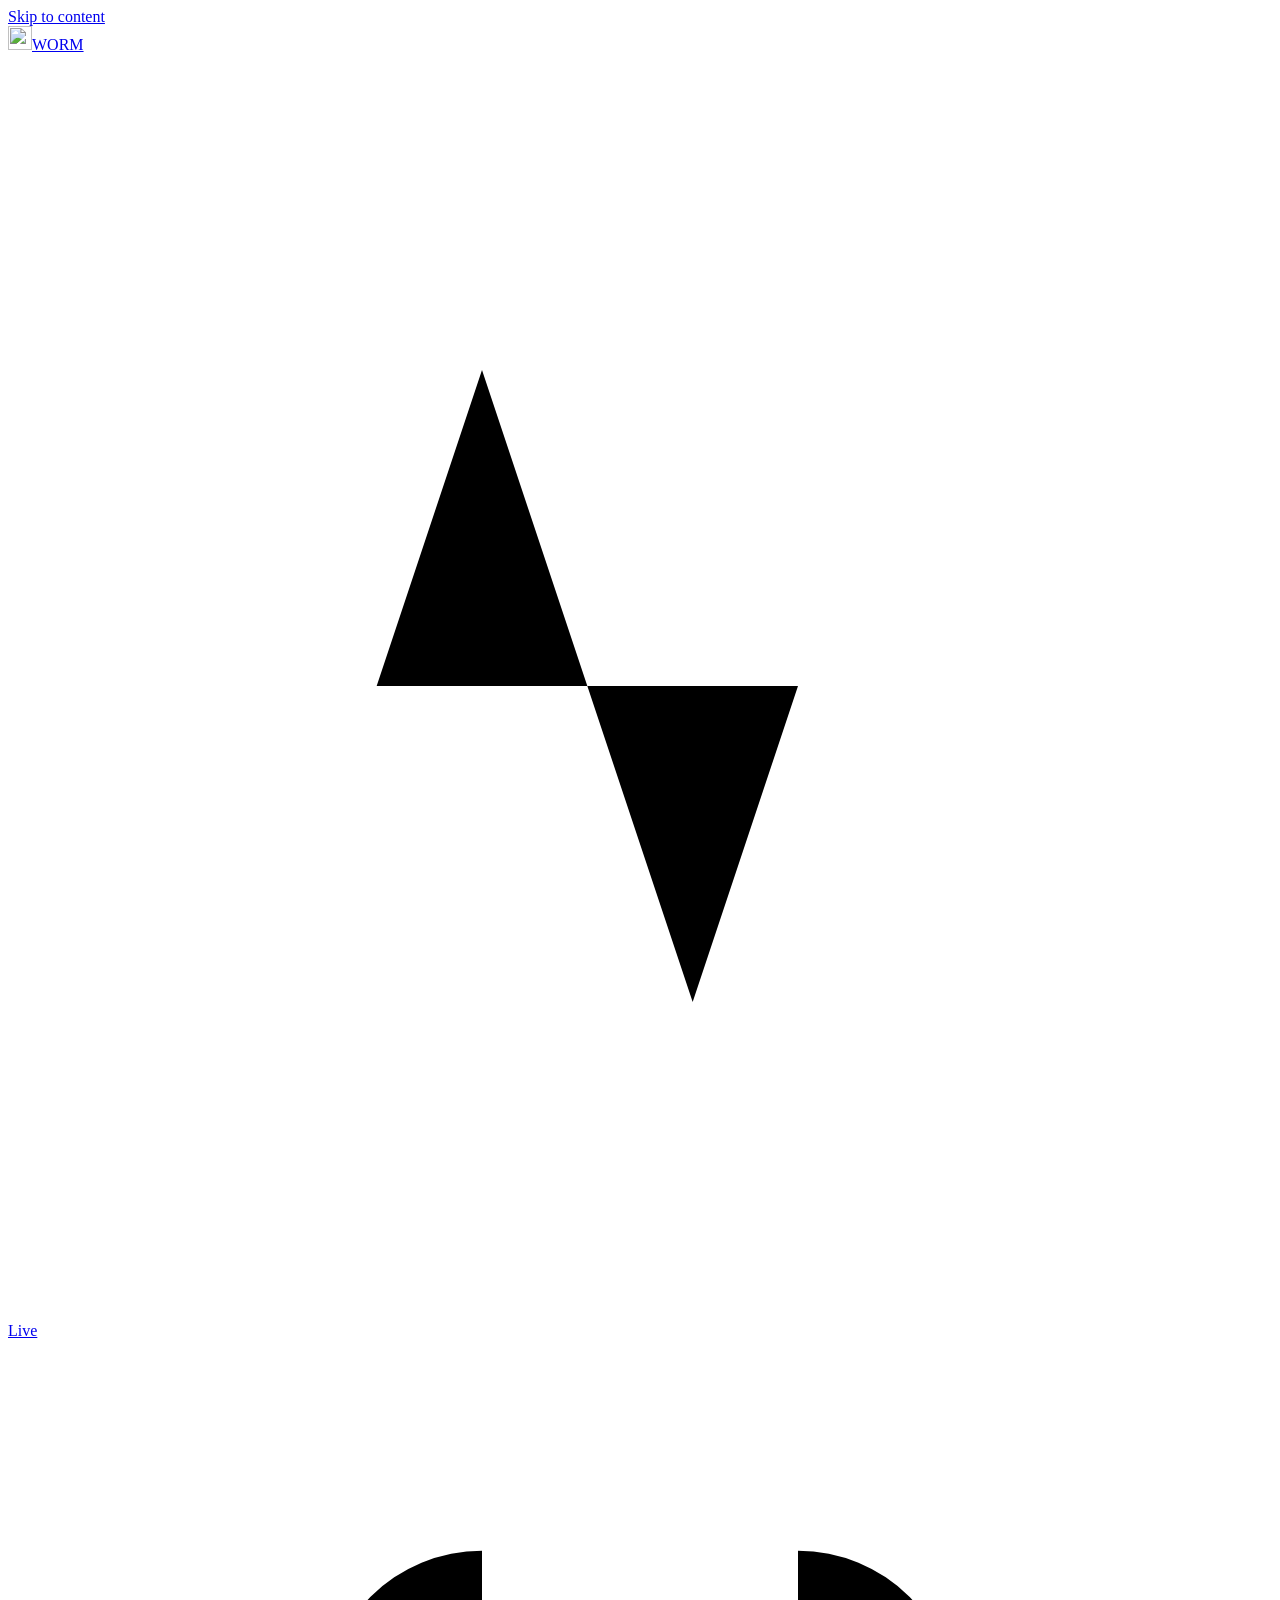
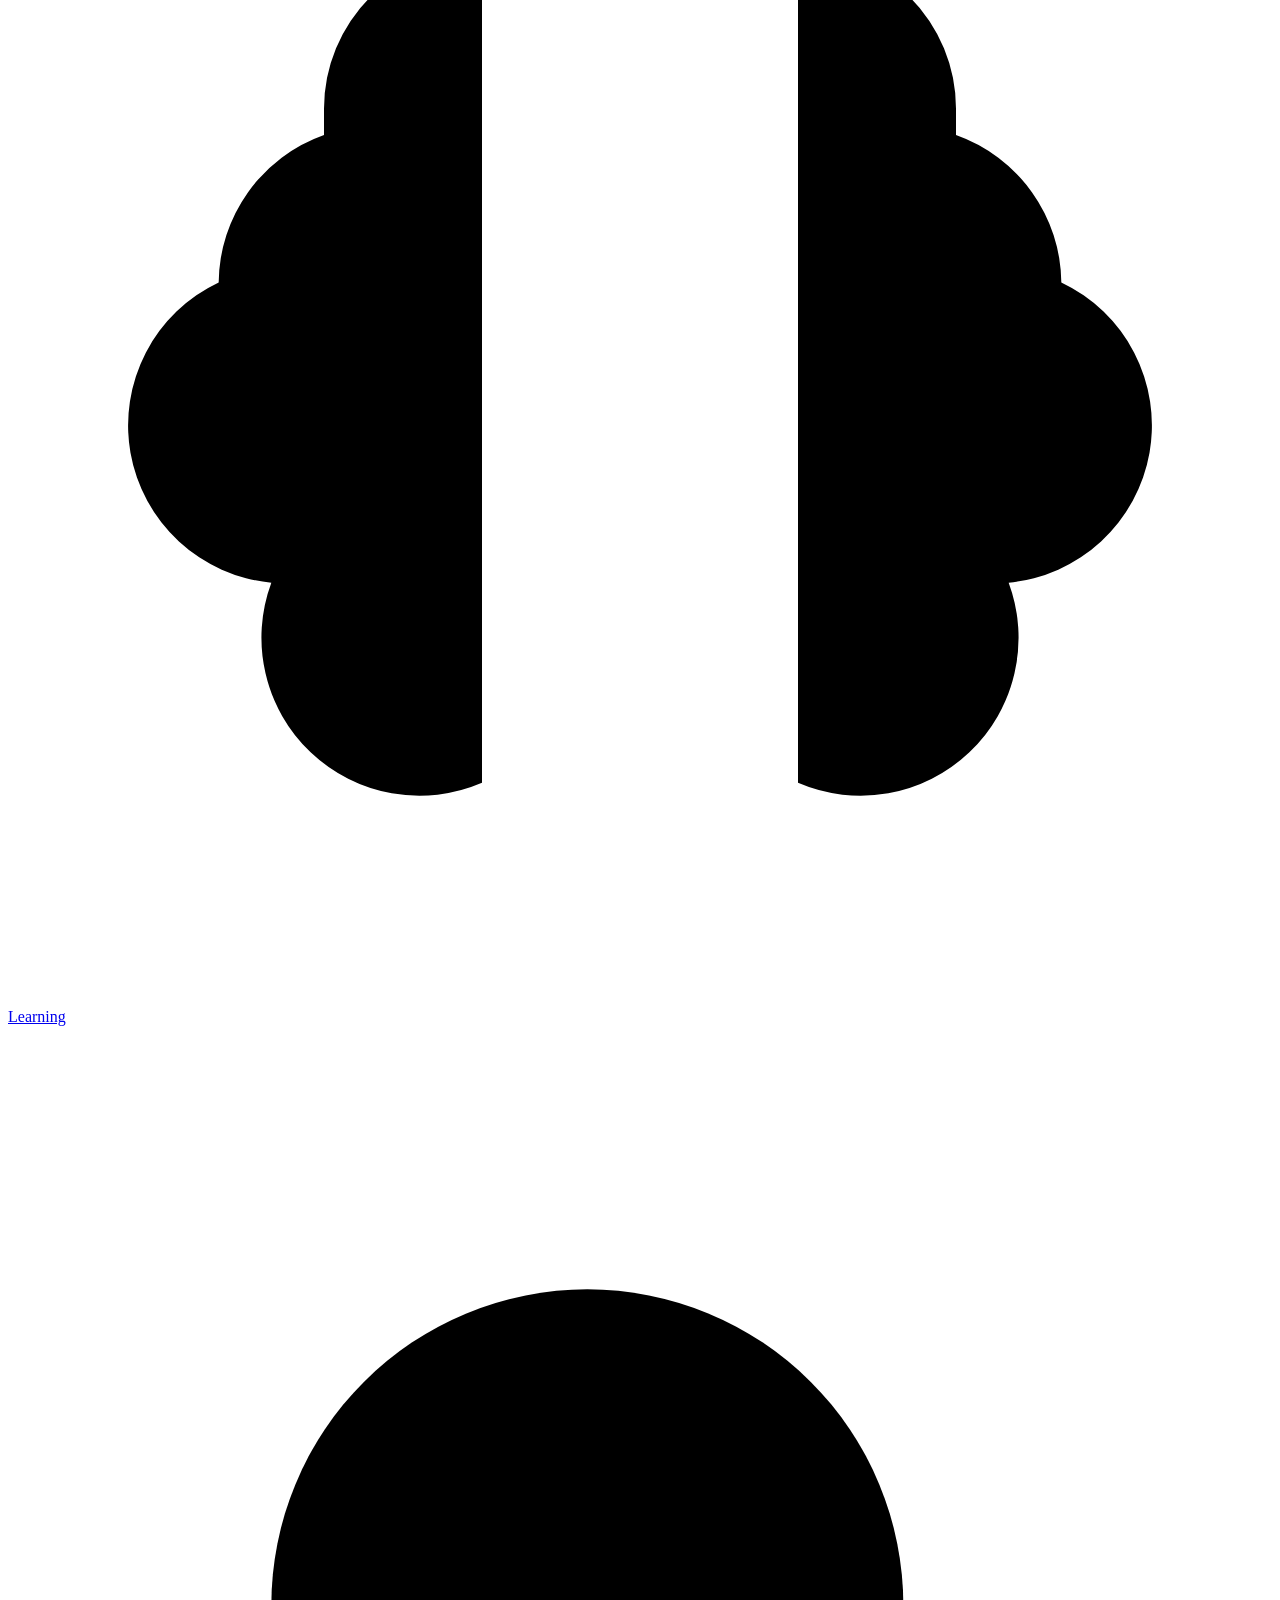
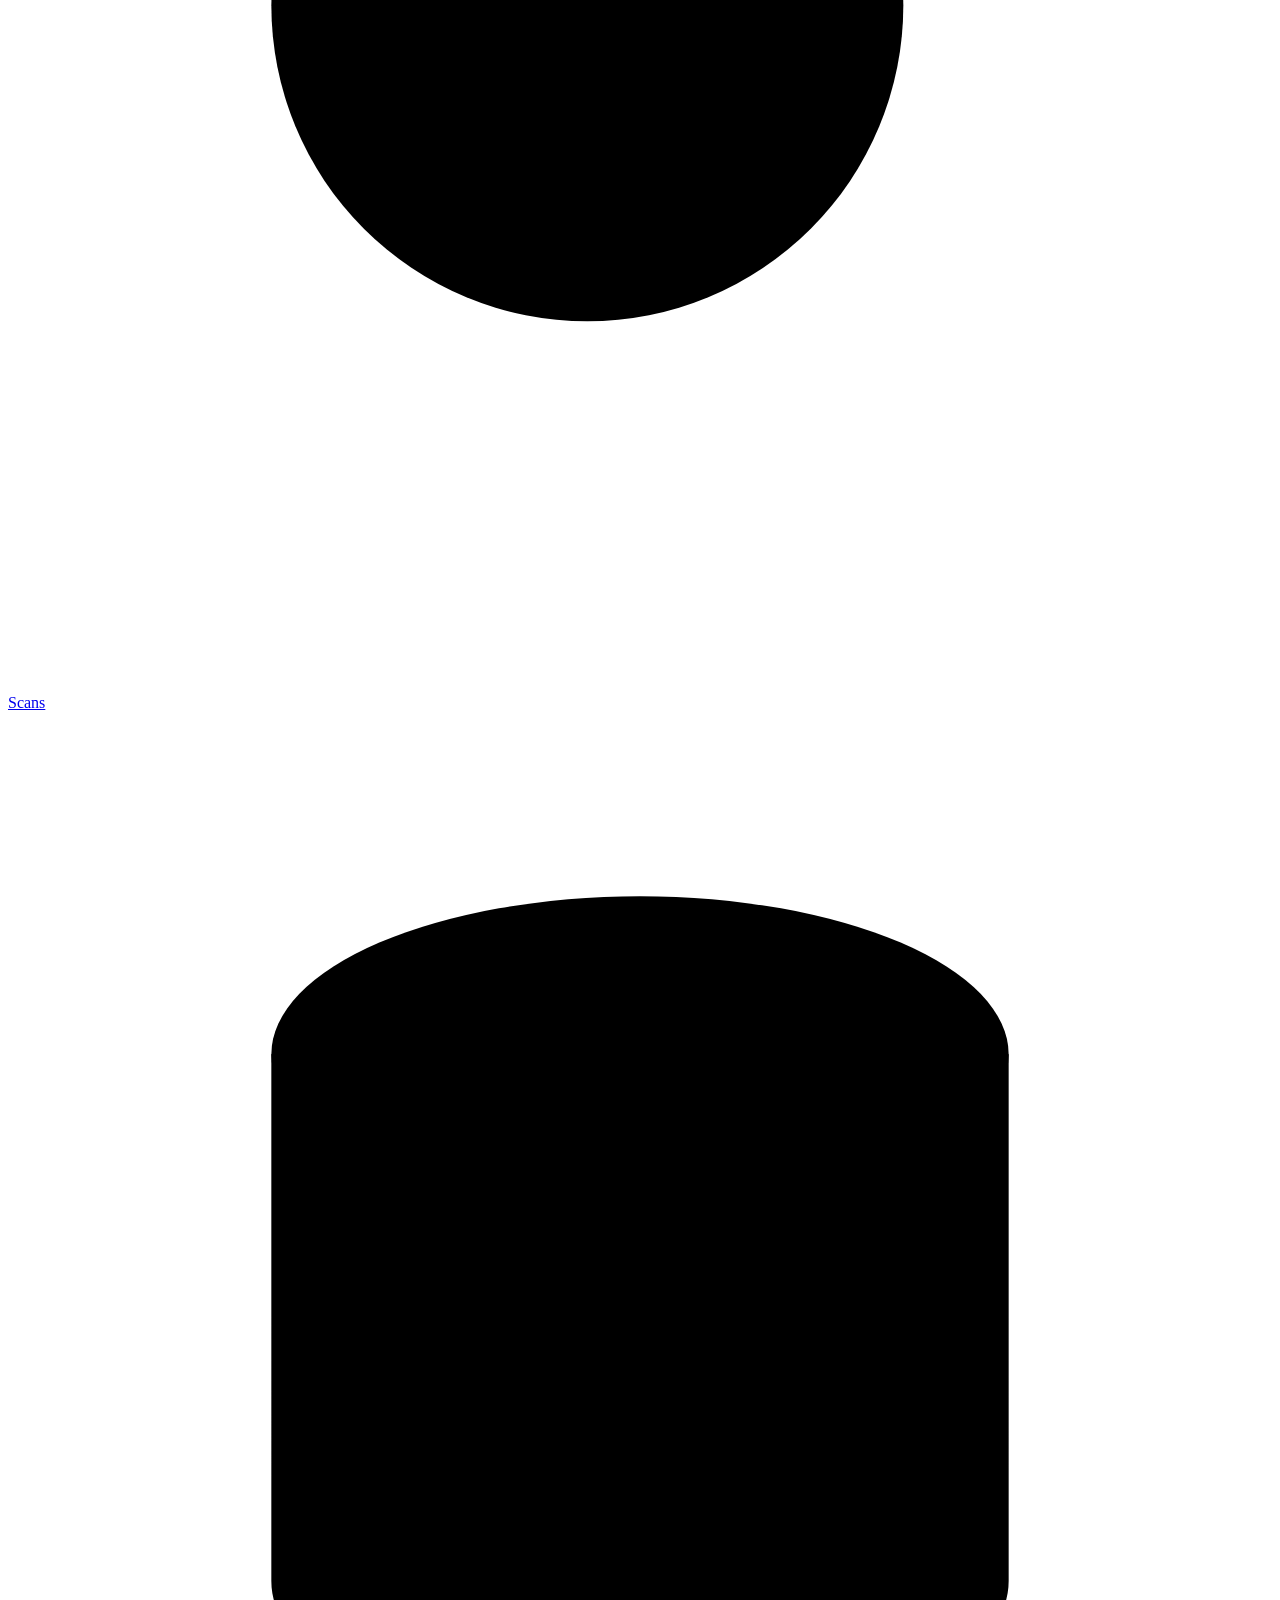
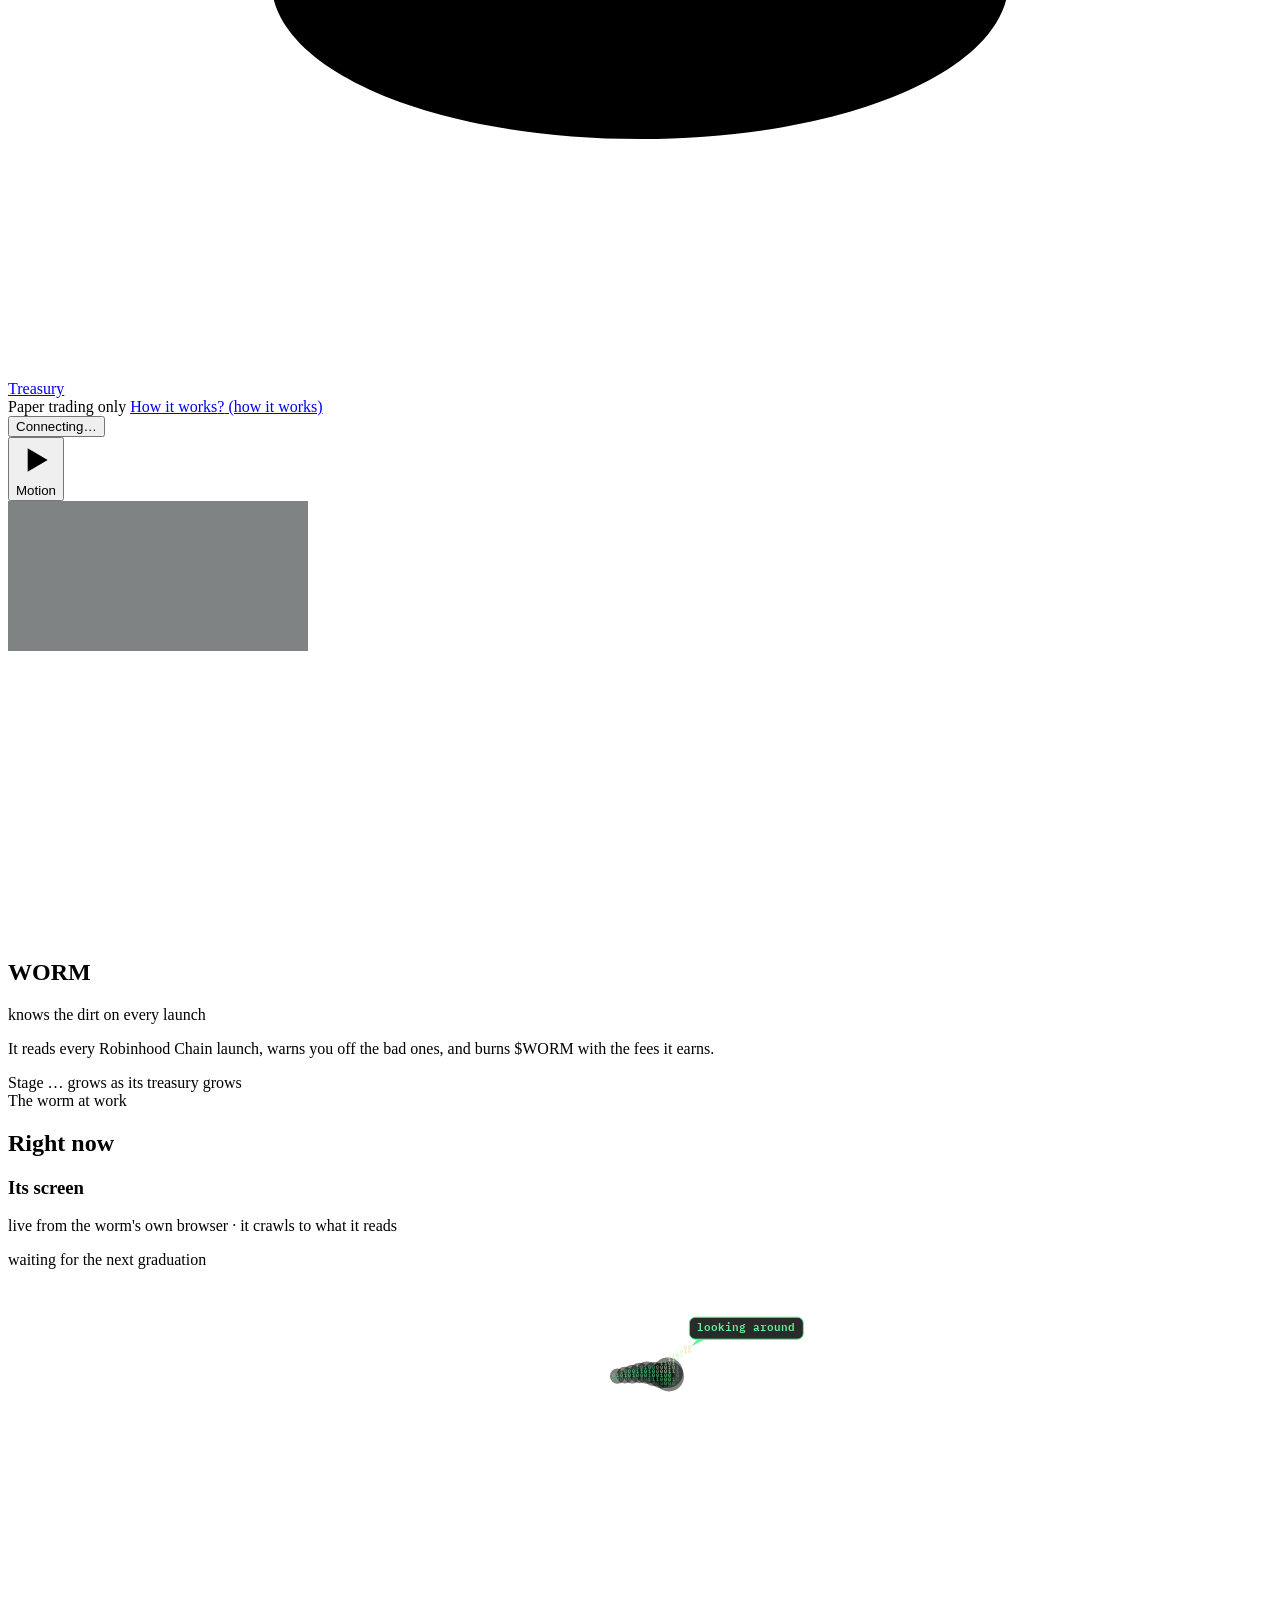
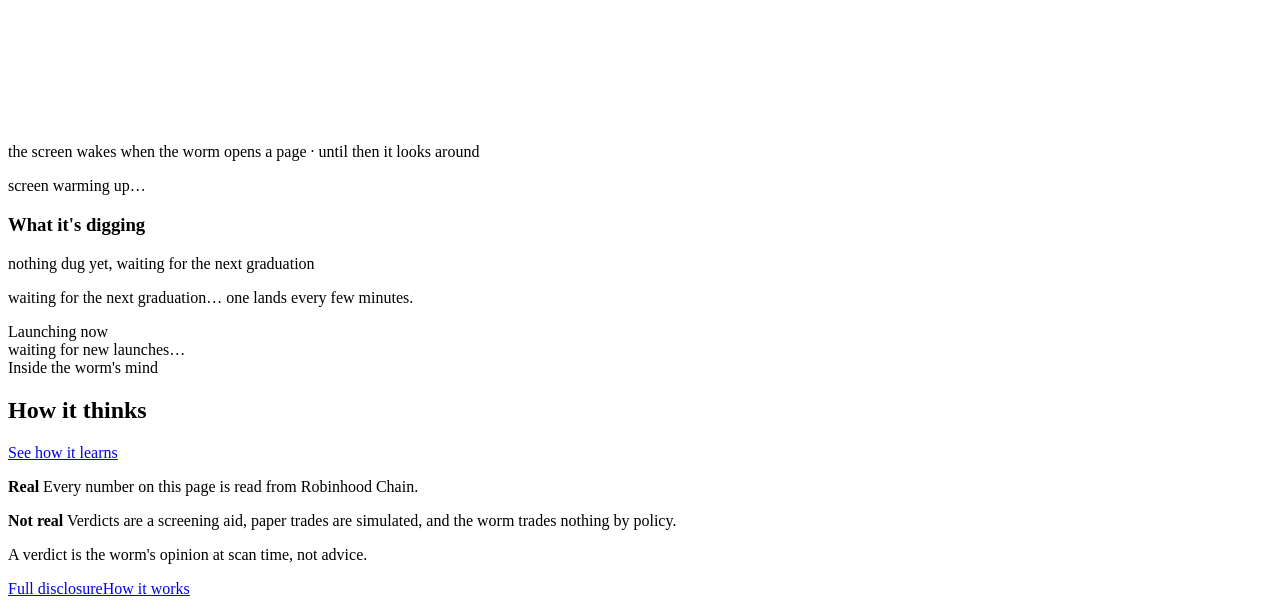
==== commit b33d1b54: "No arrows anywhere on the site Links, the X link, flow separators, rule trends and burn tooltips los" ====
--- a/web/index.html
+++ b/web/index.html
@@ -27,7 +27,7 @@
    <span class="dig-badge" id="dig-badge" role="status" hidden></span>
    <span class="paper-pill" id="paper-pill">Paper trading only</span>
    <a class="hdr-link" href="/docs"><span class="hdr-link__long">How it works</span><span class="hdr-link__short" aria-hidden="true">?</span><span class="sr-only hdr-link__sr"> (how it works)</span></a>
-   <a class="icon-btn hdr-x" id="xlink" target="_blank" rel="noopener noreferrer" aria-label="WORM on X" hidden>X&nbsp;↗</a>
+   <a class="icon-btn hdr-x" id="xlink" target="_blank" rel="noopener noreferrer" aria-label="WORM on X" hidden>X&nbsp;</a>
    <div class="status-wrap">
     <button class="status" id="status" type="button" aria-expanded="false" aria-controls="status-pop"><span class="status__dot" aria-hidden="true"></span><span id="freshness">Connecting…</span></button>
     <div class="status-pop" id="status-pop" hidden>
@@ -37,7 +37,7 @@
       <div><dt>Payments</dt><dd id="pop-pay">…</dd></div>
       <div><dt>Trading</dt><dd id="pop-trade">Paper trading only</dd></div>
      </dl>
-     <div class="status-pop__links"><a href="/docs">How it works →</a><a id="pop-x" target="_blank" rel="noopener noreferrer" hidden>WORM on X ↗</a></div>
+     <div class="status-pop__links"><a href="/docs">How it works</a><a id="pop-x" target="_blank" rel="noopener noreferrer" hidden>WORM on X</a></div>
     </div>
    </div>
    <button class="icon-btn motion-btn" id="motion" type="button" aria-pressed="false" aria-label="Pause animation" title="Pause animation"><svg viewBox="0 0 24 24" aria-hidden="true"><path class="i-pause" d="M8 5v14M16 5v14"/><path class="i-play" d="M7 5l12 7-12 7z"/></svg><span class="motion-btn__label">Motion</span></button>
@@ -80,7 +80,7 @@
  </section>
 
  <section class="sect mind reveal" id="mind-live-sect" aria-labelledby="mind-title" data-anchor>
-  <div class="sect__head"><div><span class="label">Inside the worm's mind</span><h2 class="sect__title" id="mind-title">How it thinks</h2></div><a class="w-card__action" href="#learning">See how it learns →</a></div>
+  <div class="sect__head"><div><span class="label">Inside the worm's mind</span><h2 class="sect__title" id="mind-title">How it thinks</h2></div><a class="w-card__action" href="#learning">See how it learns</a></div>
   <div class="w-card mind__card">
    <div class="mind__grid">
     <div class="mind__brain"><div class="brain-slot" id="mind-live"></div><p class="mind__caption" id="mind-caption" aria-live="polite"></p></div>
@@ -90,7 +90,7 @@
  </section>
 
  <section class="sect reveal" id="receipts-live" aria-labelledby="called-title" data-anchor hidden>
-  <div class="sect__head"><div><span class="label">Called it</span><h2 class="sect__title" id="called-title">Warnings that came true</h2></div><a class="w-card__action" href="#learning/report">Every call, right and wrong →</a></div>
+  <div class="sect__head"><div><span class="label">Called it</span><h2 class="sect__title" id="called-title">Warnings that came true</h2></div><a class="w-card__action" href="#learning/report">Every call, right and wrong</a></div>
   <div class="receipts snap" id="receipts-live-list" role="group" aria-label="The newest warnings that came true" tabindex="0"></div>
  </section>
 </section>
@@ -131,7 +131,7 @@
    <button class="w-btn w-btn--secondary more-btn" type="button" id="lessons-more" hidden>Show more</button>
   </section>
   <section class="w-card" id="moving-card" aria-labelledby="moving-title">
-   <div class="w-card__head"><div><span class="label">Rules moving</span><h2 class="w-card__title" id="moving-title">What it trusts more, and less</h2></div><a class="w-card__action" href="#learning/rules" data-open="d-rules">All rules →</a></div>
+   <div class="w-card__head"><div><span class="label">Rules moving</span><h2 class="w-card__title" id="moving-title">What it trusts more, and less</h2></div><a class="w-card__action" href="#learning/rules" data-open="d-rules">All rules</a></div>
    <ul class="w-list" id="moving"></ul>
    <p class="w-note">A rule moves up to 2% a lesson, by how surprising the outcome was, and stays between 0.5× and 1.5×.</p>
   </section>
@@ -214,7 +214,7 @@
   <p class="app-footer__line"><b>Real</b> <span id="disc-real">Every number on this page is read from Robinhood Chain.</span></p>
   <p class="app-footer__line"><b>Not real</b> <span id="disc-not">Verdicts are a screening aid, paper trades are simulated, and the worm trades nothing by policy.</span></p>
   <p class="app-footer__line app-footer__advice">A verdict is the worm's opinion at scan time, not advice.</p>
-  <nav class="app-footer__links" aria-label="More"><a href="/docs#real">Full disclosure →</a><a href="/docs">How it works →</a><a id="foot-x" target="_blank" rel="noopener noreferrer" hidden>WORM on X ↗</a></nav>
+  <nav class="app-footer__links" aria-label="More"><a href="/docs#real">Full disclosure</a><a href="/docs">How it works</a><a id="foot-x" target="_blank" rel="noopener noreferrer" hidden>WORM on X</a></nav>
  </div>
 </footer>
 <div class="toast-host" id="toasts" role="status" aria-live="polite"></div>
